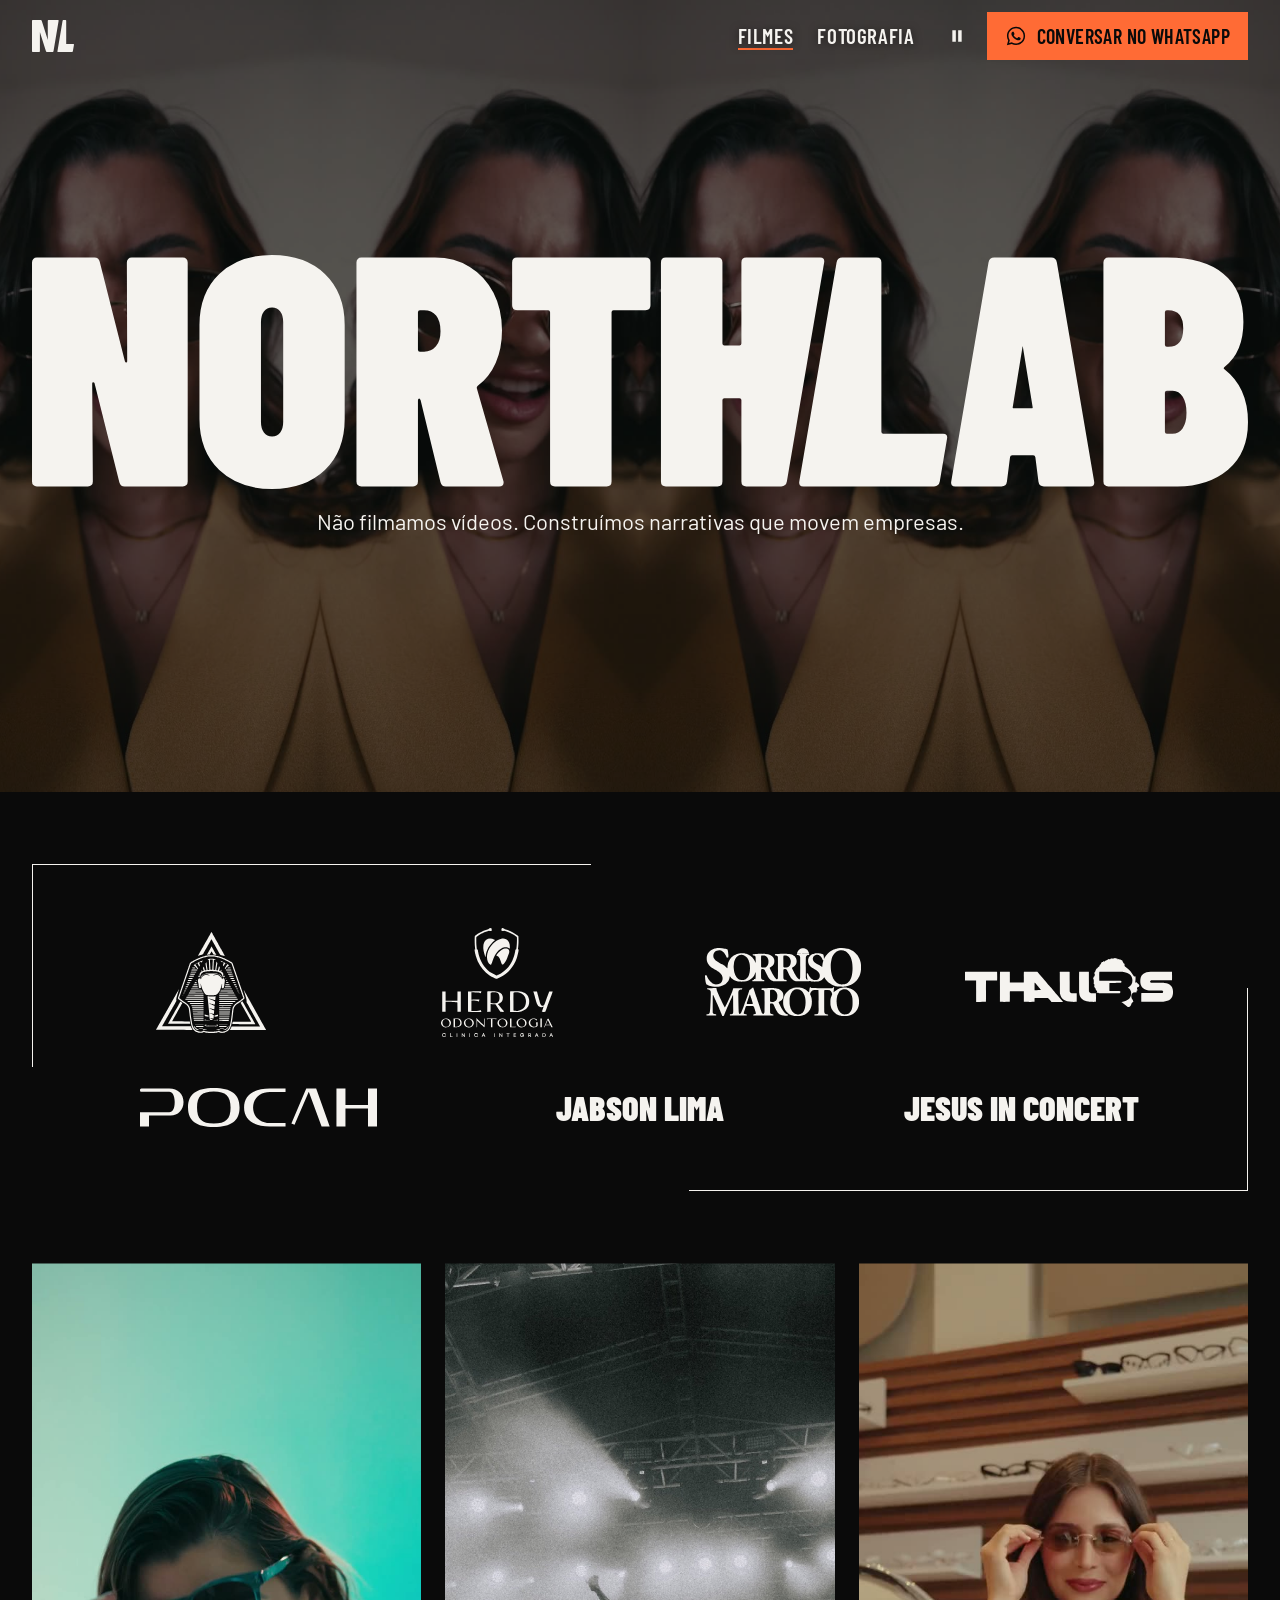
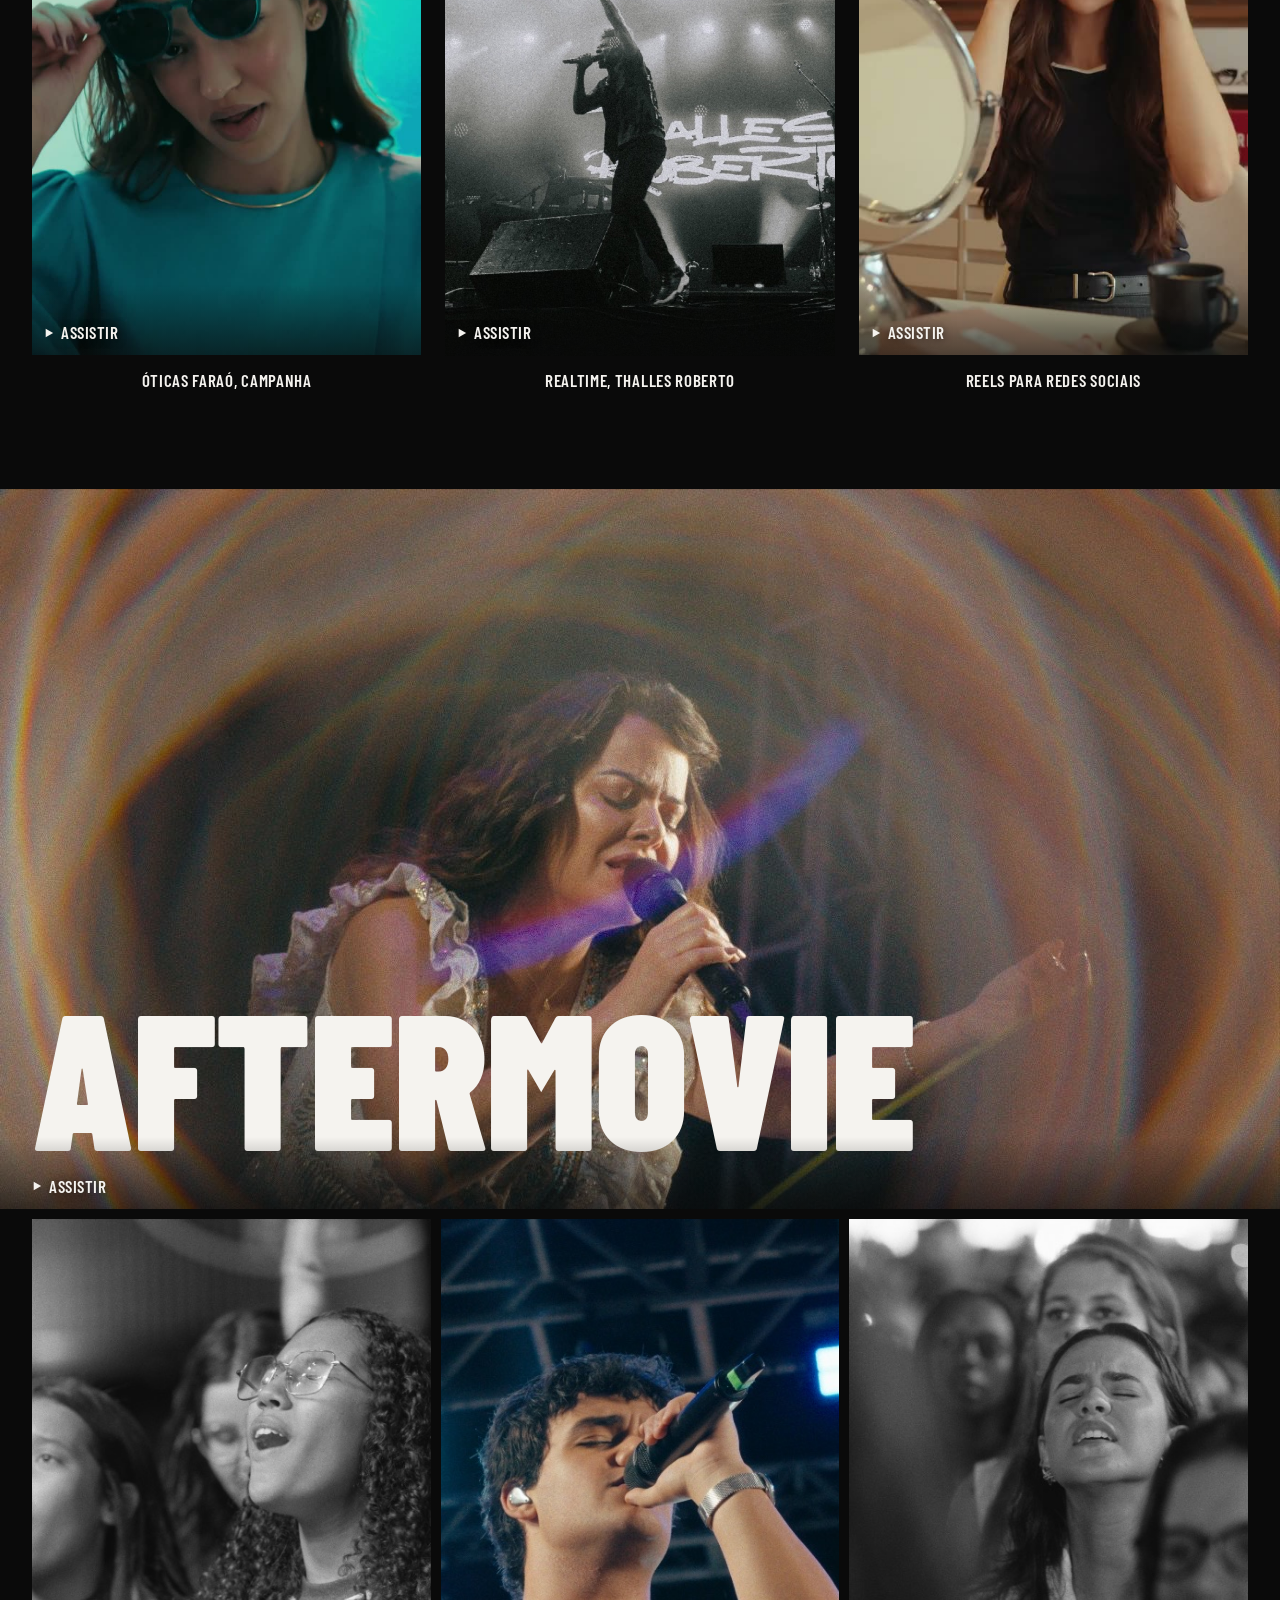
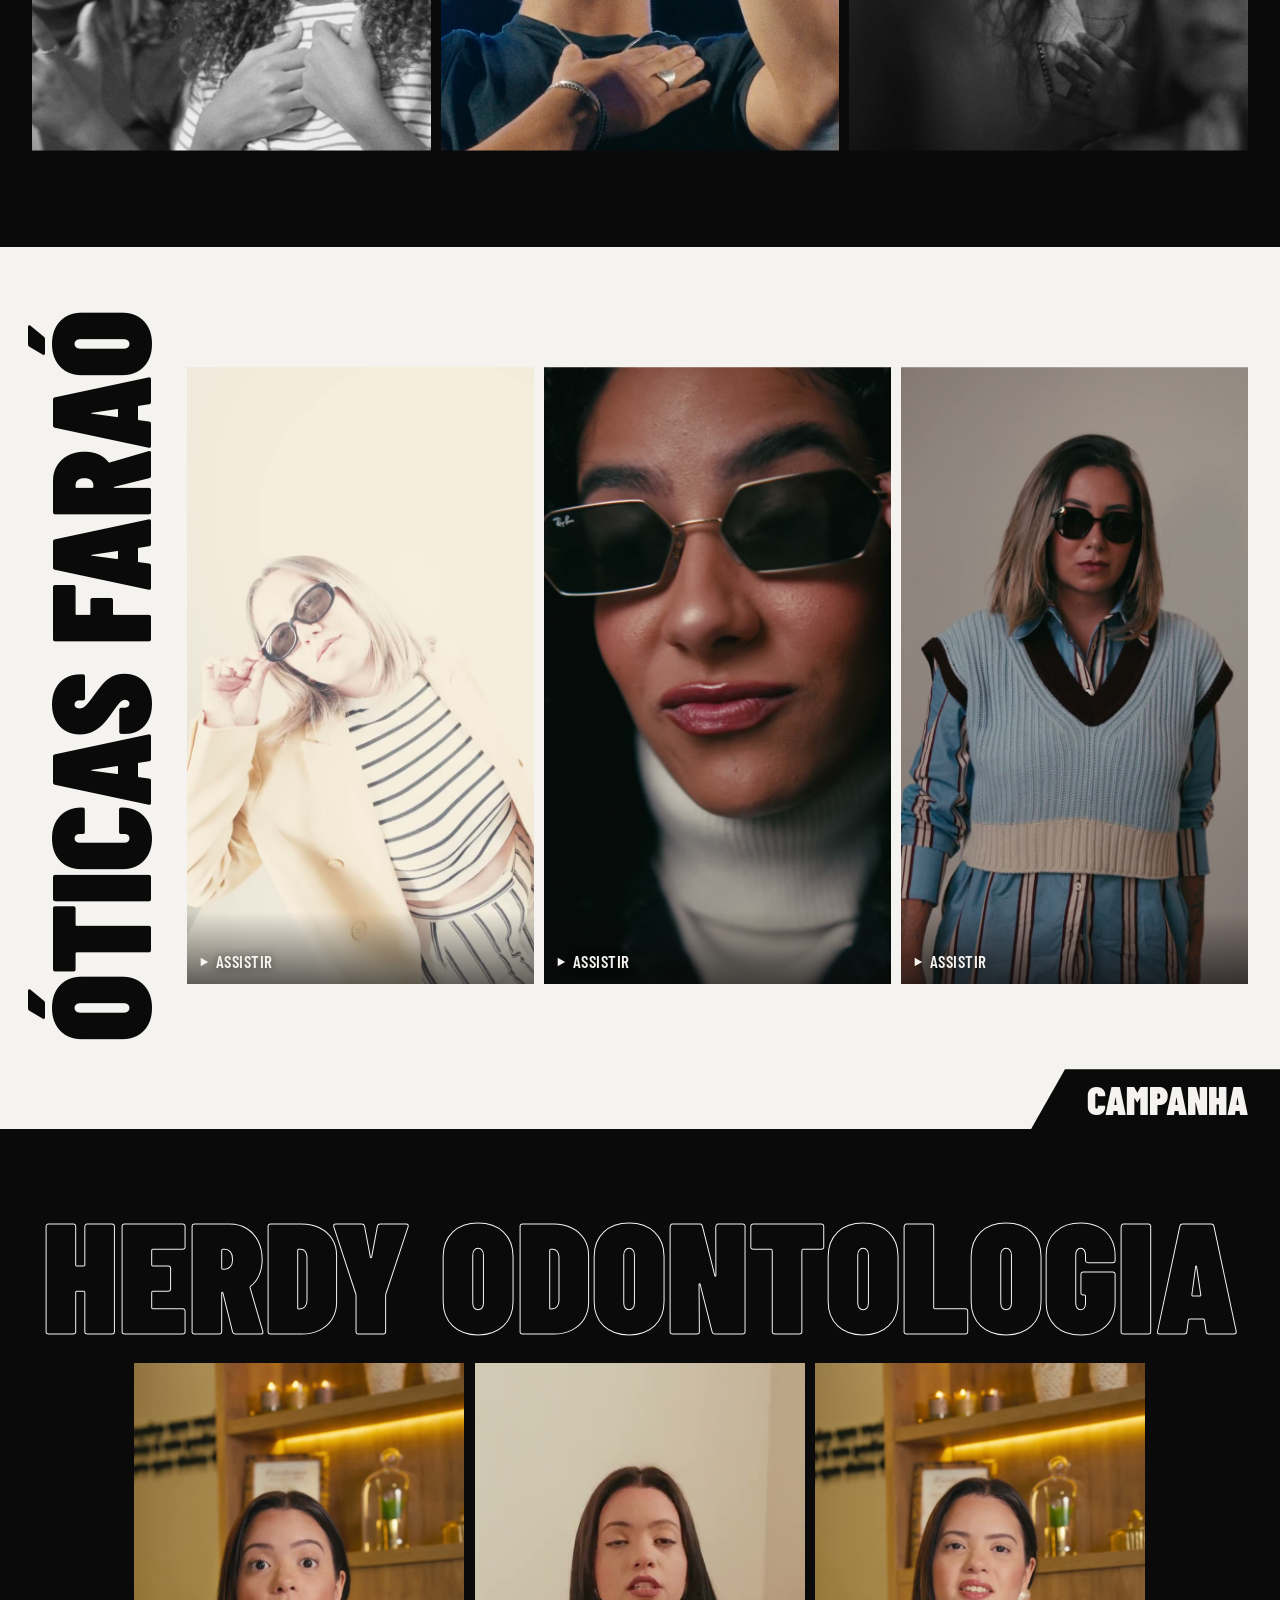
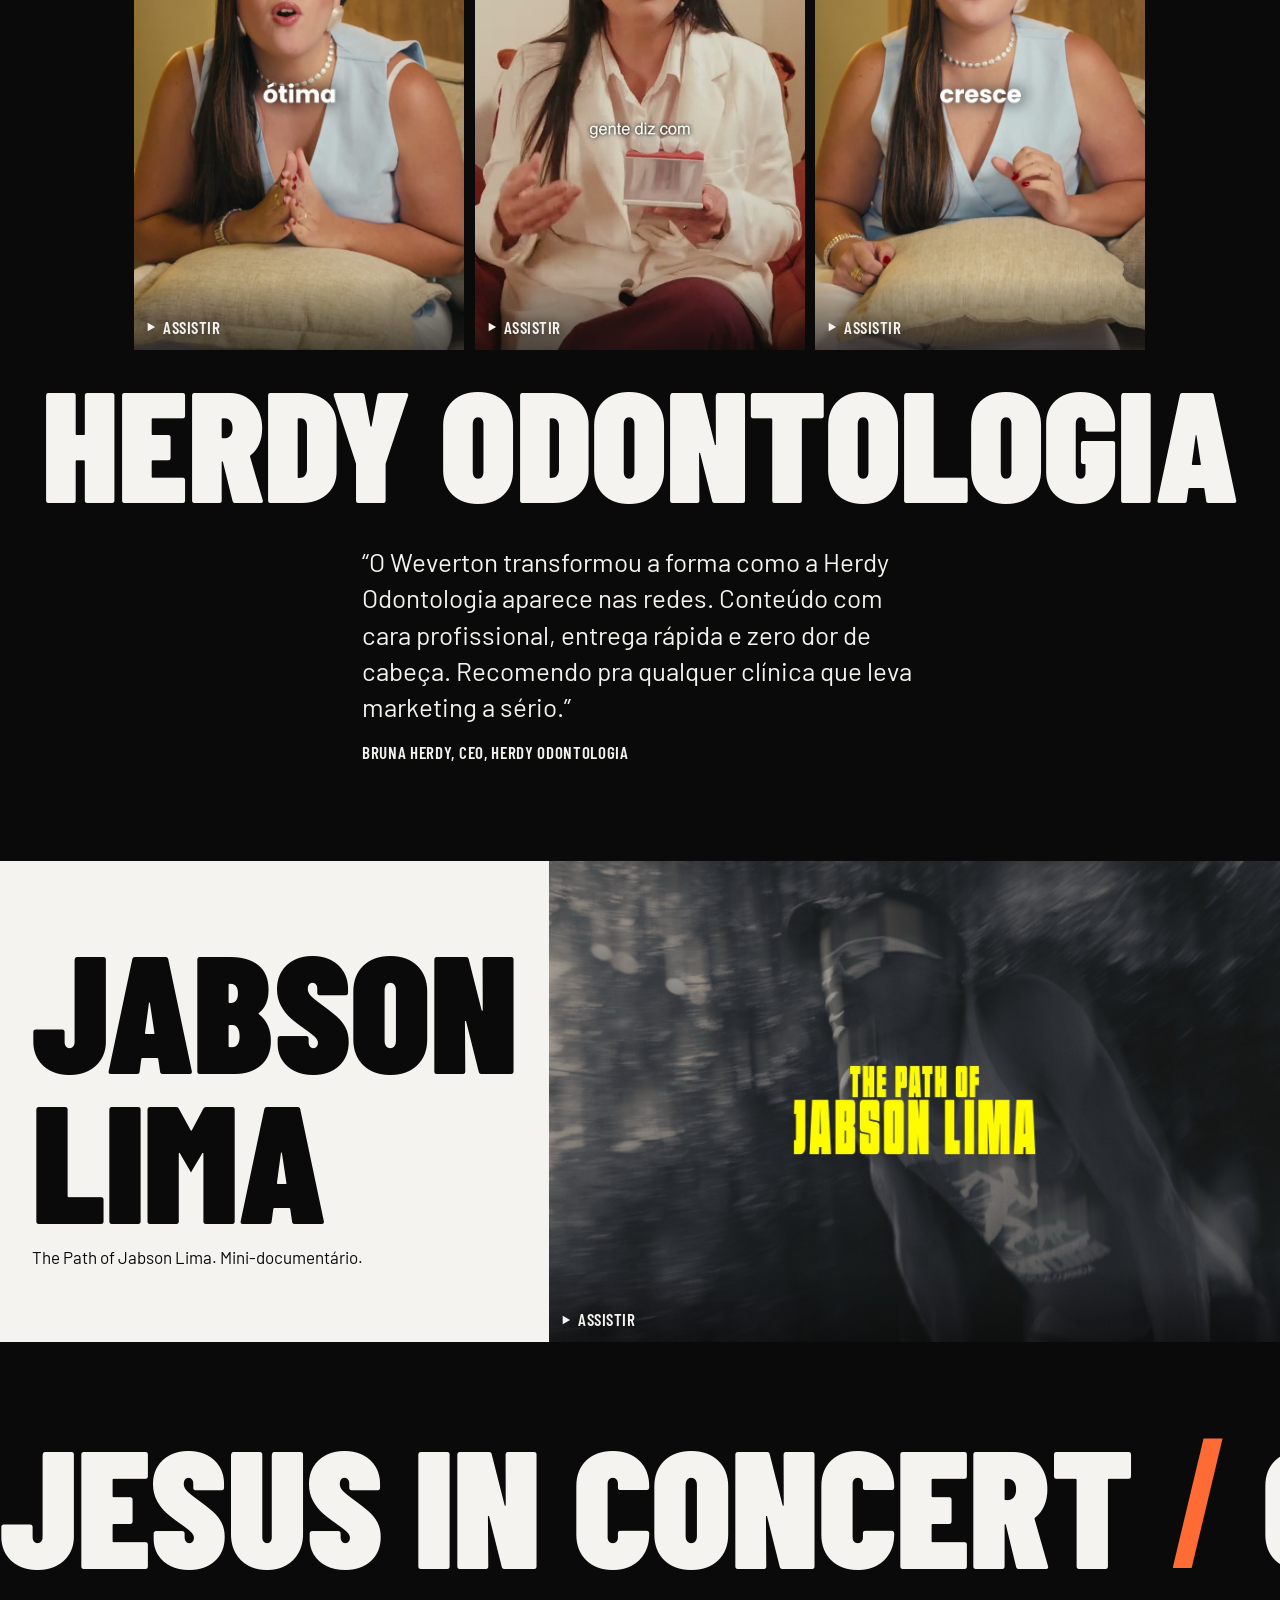
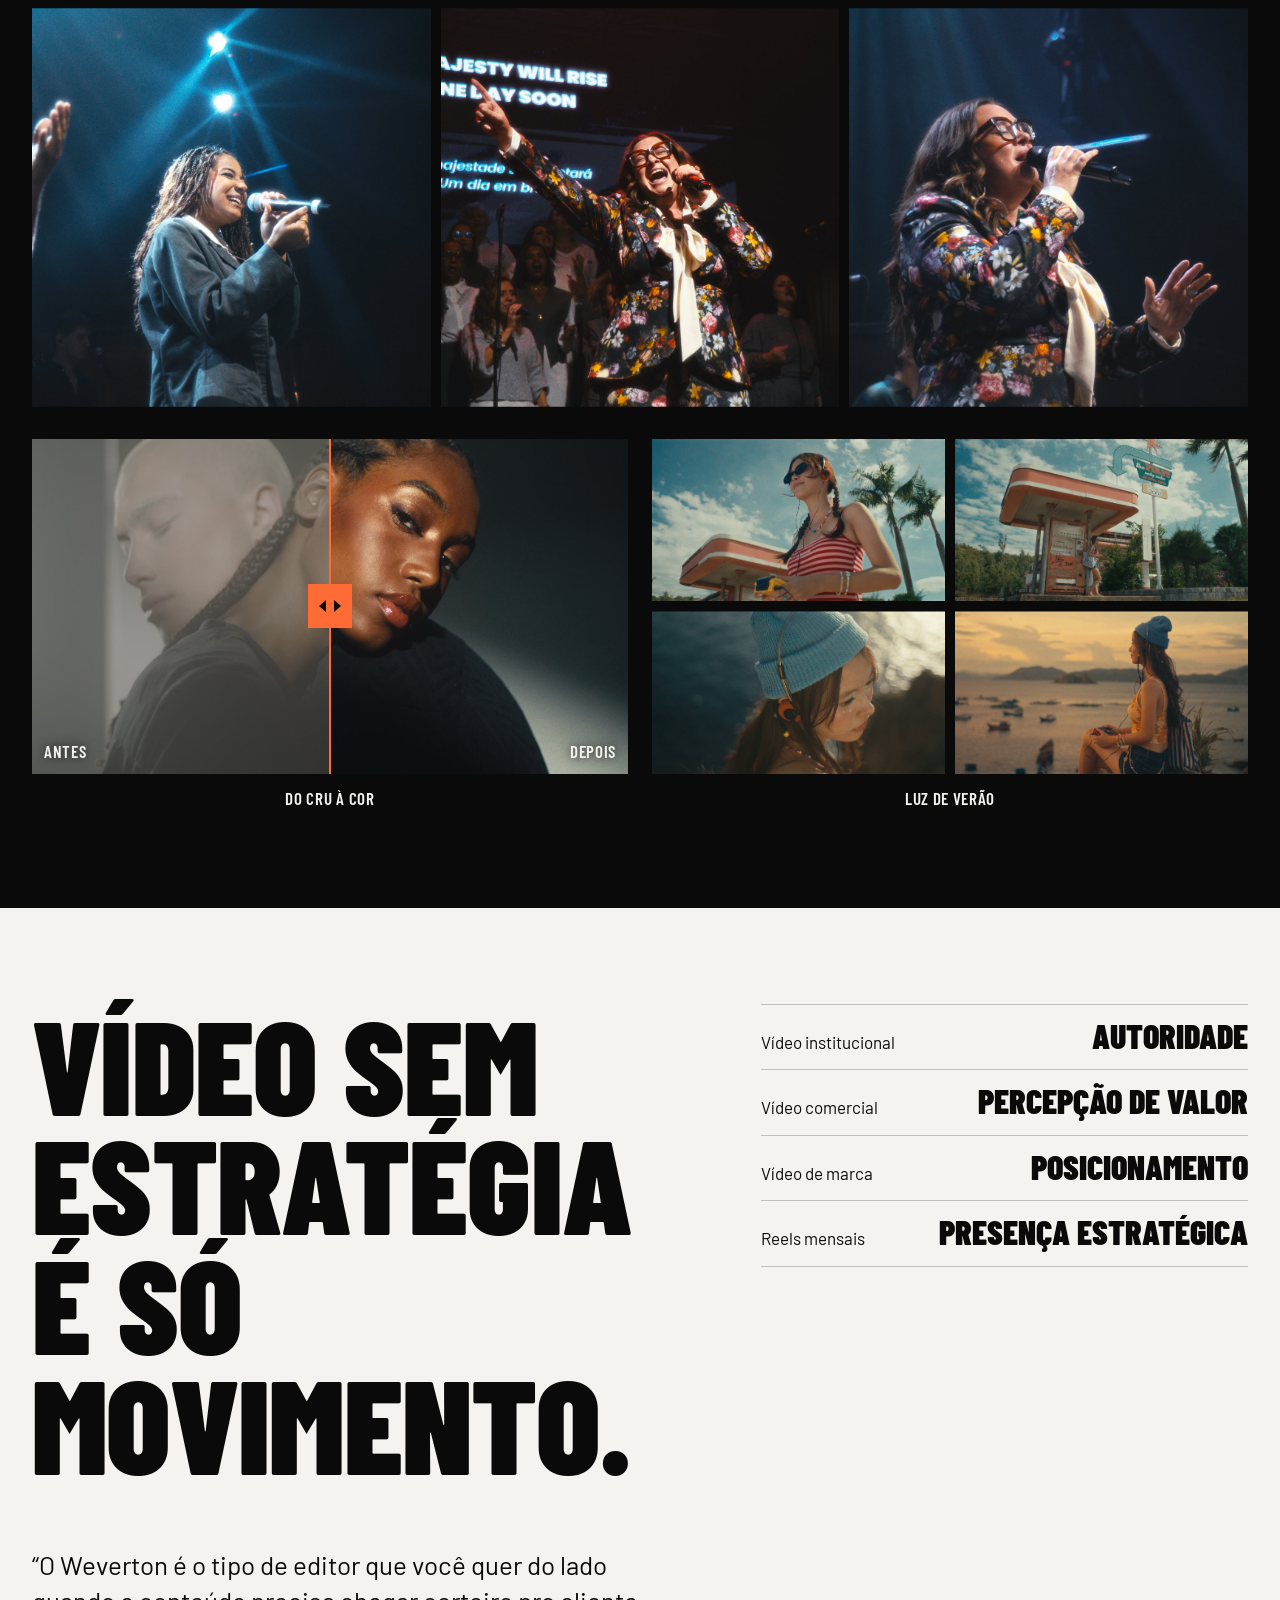
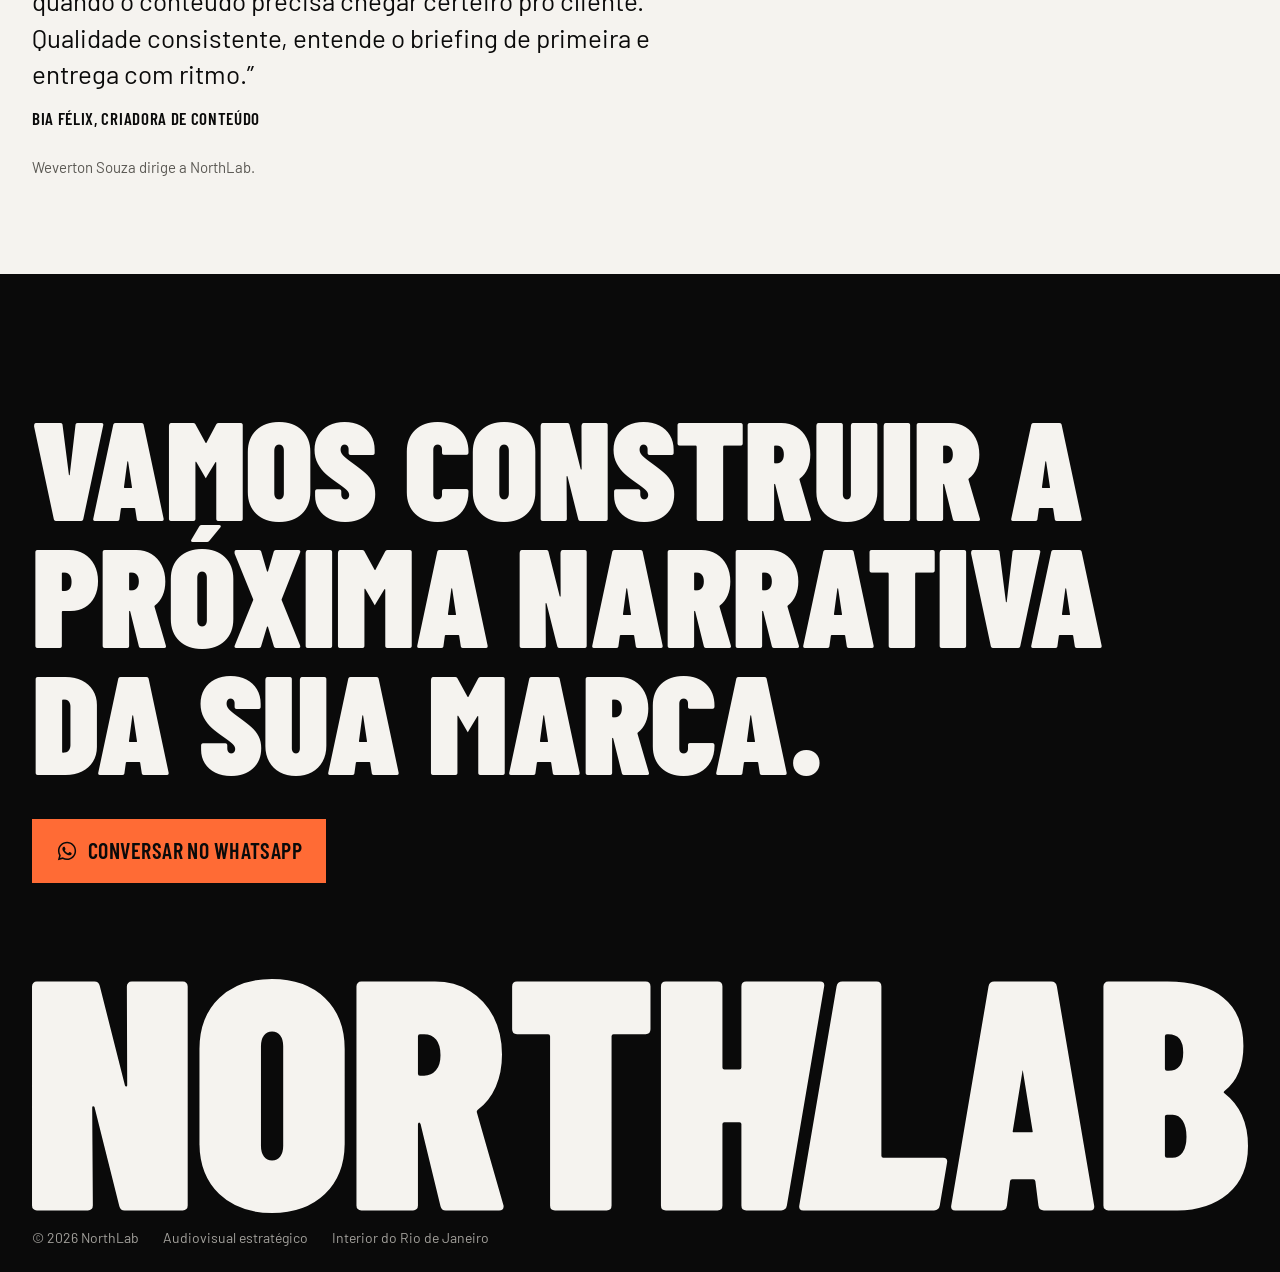
==== index.html @ e8a66bf7 "Volta as miniaturas do Jesus in Concert e compacta o color no celular Co-Authored-By: Claude Opus 5." ====
<!doctype html>
<html lang="pt-BR">
<head>
  <meta charset="utf-8">
  <meta name="viewport" content="width=device-width, initial-scale=1, viewport-fit=cover">
  <title>NorthLab | Produtora de audiovisual estratégico</title>
  <meta name="description" content="A NorthLab constrói narrativas audiovisuais que fortalecem a percepção, a autoridade e o posicionamento de marcas e empresas. Interior do Rio de Janeiro.">
  <meta name="theme-color" content="#0A0A0A">
  <meta property="og:type" content="website">
  <meta property="og:locale" content="pt_BR">
  <meta property="og:site_name" content="NorthLab">
  <meta property="og:title" content="NorthLab | A percepção define o valor">
  <meta property="og:description" content="Não filmamos vídeos. Construímos narrativas que movem empresas.">
  <meta property="og:image" content="https://wevertonn473.github.io/northlab/assets/og.jpg">
  <meta property="og:url" content="https://wevertonn473.github.io/northlab/">
  <meta name="twitter:card" content="summary_large_image">
  <link rel="icon" href="assets/logo/nl-simbolo-laranja.svg" type="image/svg+xml">
  <link rel="icon" href="assets/favicon-32.png" type="image/png" sizes="32x32">
  <link rel="apple-touch-icon" href="assets/apple-touch-icon.png">
  <link rel="preconnect" href="https://fonts.googleapis.com">
  <link rel="preconnect" href="https://fonts.gstatic.com" crossorigin>
  <link rel="stylesheet" href="https://fonts.googleapis.com/css2?family=Barlow+Condensed:wght@600;900&family=Barlow:wght@400;500&display=swap">
  <link rel="stylesheet" href="css/v2.css">
  <script>document.documentElement.classList.add('js');</script>
  <script src="js/v2.js" defer></script>
</head>
<body>
  <svg width="0" height="0" class="defs" aria-hidden="true" focusable="false">
    <symbol id="i-wa" viewBox="0 0 24 24"><path fill="currentColor" d="M12.04 2C6.58 2 2.13 6.45 2.13 11.91c0 1.75.46 3.45 1.32 4.95L2.05 22l5.25-1.38a9.9 9.9 0 0 0 4.74 1.21c5.46 0 9.91-4.45 9.91-9.91S17.5 2 12.04 2Zm0 18.15a8.2 8.2 0 0 1-4.19-1.15l-.3-.18-3.12.82.83-3.04-.2-.31a8.2 8.2 0 0 1-1.26-4.38c0-4.54 3.7-8.24 8.25-8.24 4.54 0 8.24 3.7 8.24 8.24s-3.7 8.24-8.25 8.24Zm4.52-6.16c-.25-.13-1.47-.73-1.7-.81-.23-.08-.39-.13-.56.12-.17.25-.64.81-.78.97-.14.17-.29.19-.54.06-.25-.12-1.05-.39-2-1.23-.74-.66-1.24-1.47-1.38-1.72-.15-.25-.02-.38.11-.51.11-.11.25-.29.37-.43.13-.15.17-.25.25-.42.08-.17.04-.31-.02-.43-.06-.13-.56-1.34-.76-1.84-.2-.48-.41-.42-.56-.42h-.48c-.17 0-.43.06-.66.31-.23.25-.87.85-.87 2.07s.89 2.4 1.01 2.57c.13.17 1.75 2.67 4.24 3.74.59.26 1.05.41 1.41.52.59.19 1.13.16 1.56.1.48-.07 1.47-.6 1.67-1.18.21-.58.21-1.07.15-1.18-.06-.1-.23-.16-.48-.29Z"/></symbol>
    <symbol id="i-play" viewBox="0 0 12 12"><path fill="currentColor" d="M2 1l9 5-9 5z"/></symbol>
    <symbol id="i-pause" viewBox="0 0 12 12"><path fill="currentColor" d="M2 1h3v10H2zM7 1h3v10H7z"/></symbol>
    <symbol id="i-x" viewBox="0 0 24 24"><path fill="none" stroke="currentColor" stroke-width="2" d="M5 5l14 14M19 5L5 19"/></symbol>
  </svg>
  <a class="pular" href="#trabalhos">Pular para os trabalhos</a>

  <header class="topo" id="topo">
    <a class="topo-marca" href="#abertura" aria-label="NorthLab, voltar ao início"><img src="assets/logo/nl-simbolo-offwhite.svg" alt="" width="45" height="34"></a>
    <nav class="abas" aria-label="Seções do site"><a href="index.html" aria-current="page">Filmes</a><a href="fotografia.html">Fotografia</a></nav>
    <button class="pausa" type="button" id="pausa" aria-pressed="false" aria-label="Pausar os movimentos da página"><svg aria-hidden="true"><use href="#i-pause"/></svg></button>
    <a class="whats" data-wa href="https://wa.me/5522999724863?text=Ol%C3%A1%2C%20NorthLab.%20Vi%20o%20site%20e%20quero%20conversar%20sobre%20a%20narrativa%20da%20minha%20marca." target="_blank" rel="noopener"><svg aria-hidden="true"><use href="#i-wa"/></svg>Conversar no WhatsApp</a>
  </header>

  <main>
    <section class="abertura" id="abertura">
      <div class="espelho" aria-hidden="true">
        <video data-loop="assets/loop/farao-a.mp4" poster="assets/loop/farao-a.jpg" muted playsinline loop preload="none"></video>
        <video data-loop="assets/loop/farao-a.mp4" poster="assets/loop/farao-a.jpg" muted playsinline loop preload="none"></video>
        <video data-loop="assets/loop/farao-a.mp4" poster="assets/loop/farao-a.jpg" muted playsinline loop preload="none"></video>
        <video data-loop="assets/loop/farao-a.mp4" poster="assets/loop/farao-a.jpg" muted playsinline loop preload="none"></video>
      </div>
      <div class="abertura-meio">
        <h1><img src="assets/logo/northlab-wordmark-offwhite.svg" alt="NorthLab" width="1240" height="239"></h1>
        <p>Não filmamos vídeos. Construímos narrativas que movem empresas.</p>
      </div>
    </section>

    <section class="nomes" id="trabalhos" aria-labelledby="t-nomes">
      <h2 class="oculto" id="t-nomes">Trabalhos</h2>
      <ul class="moldura">
        <li class="logo-farao"><img src="assets/clientes/farao-claro.svg" alt="Óticas Faraó" width="610" height="560"></li><li class="logo-herdy"><img src="assets/clientes/herdy-claro.svg" alt="Herdy Odontologia" width="1240" height="1210"></li><li class="logo-sorriso"><img src="assets/clientes/sorriso-claro.svg" alt="Sorriso Maroto" width="960" height="422"></li><li class="logo-thalles"><img src="assets/clientes/thalles-claro.svg" alt="Thalles Roberto" width="1068" height="254"></li><li class="logo-pocah"><img src="assets/clientes/pocah-claro.svg" alt="Pocah" width="2630" height="432"></li><li class="nome">Jabson Lima</li><li class="nome">Jesus in Concert</li>
      </ul>
    </section>

    <section class="preto trio" aria-label="Destaques">
      <figure><a class="quadro corte" style="--i:0" href="assets/video/farao.mp4" data-video="arquivo:assets/video/farao.mp4" data-poster="assets/trabalhos/farao.jpg" data-titulo="Óticas Faraó" data-retrato aria-label="Assistir: Óticas Faraó"><video data-loop="assets/loop/farao-c.mp4" poster="assets/loop/farao-c.jpg" muted playsinline loop preload="none" aria-hidden="true"></video><span class="assistir"><svg aria-hidden="true"><use href="#i-play"/></svg>Assistir</span></a><figcaption>Óticas Faraó, campanha</figcaption></figure>
      <figure><a class="quadro corte" style="--i:1" href="https://vimeo.com/1194197573" data-video="vimeo:1194197573" data-titulo="Realtime, Thalles Roberto" data-retrato><img src="assets/trabalhos/thalles.jpg" alt="Thalles Roberto no palco, de braço erguido, em preto e branco." width="960" height="1280" loading="lazy"><span class="assistir"><svg aria-hidden="true"><use href="#i-play"/></svg>Assistir</span></a><figcaption>Realtime, Thalles Roberto</figcaption></figure>
      <figure><a class="quadro corte" style="--i:2" href="https://www.youtube.com/watch?v=qjnxTR6Lo8g" data-video="youtube:qjnxTR6Lo8g" data-titulo="Reels para redes sociais" data-retrato aria-label="Assistir: Reels para redes sociais"><video data-loop="assets/loop/reels-bia.mp4" poster="assets/loop/reels-bia.jpg" muted playsinline loop preload="none" aria-hidden="true"></video><span class="assistir"><svg aria-hidden="true"><use href="#i-play"/></svg>Assistir</span></a><figcaption>Reels para redes sociais</figcaption></figure>
    </section>

    <section class="preto palco-show" aria-labelledby="t-show">
      <a class="cena" href="https://vimeo.com/1193356915" data-video="vimeo:1193356915" data-titulo="Aftermovie, show ao vivo">
        <img src="assets/trabalhos/aftermovie.jpg" alt="Cantora no palco, com a luz formando círculos ao redor dela." width="1280" height="720" loading="lazy">
        <h2 id="t-show">Aftermovie</h2><span class="assistir"><svg aria-hidden="true"><use href="#i-play"/></svg>Assistir</span>
      </a>
      <div class="quadros-3">
        <img class="corte" style="--i:0" src="assets/trabalhos/show-5.jpg" alt="Público de olhos fechados, cantando, em preto e branco." width="1024" height="576" loading="lazy">
        <img class="corte" style="--i:1" src="assets/trabalhos/show-6.jpg" alt="Cantor com o microfone sob as luzes azuis do palco." width="1024" height="576" loading="lazy">
        <img class="corte" style="--i:2" src="assets/trabalhos/show-2.jpg" alt="Mulher canta no meio do público, em preto e branco." width="1024" height="576" loading="lazy">
      </div>
    </section>

    <section class="claro farao" aria-labelledby="t-farao">
      <h2 class="vertical" id="t-farao">Óticas Faraó</h2>
      <div class="quadros-farao">
        <a class="quadro corte" style="--i:0" href="assets/video/farao.mp4" data-video="arquivo:assets/video/farao.mp4" data-poster="assets/trabalhos/farao.jpg" data-titulo="Óticas Faraó" data-retrato aria-label="Assistir: Óticas Faraó"><video data-loop="assets/loop/farao-b.mp4" poster="assets/loop/farao-b.jpg" muted playsinline loop preload="none" aria-hidden="true"></video><span class="assistir"><svg aria-hidden="true"><use href="#i-play"/></svg>Assistir</span></a>
        <a class="quadro corte" style="--i:1" href="assets/video/farao.mp4" data-video="arquivo:assets/video/farao.mp4" data-poster="assets/trabalhos/farao.jpg" data-titulo="Óticas Faraó" data-retrato aria-label="Assistir: Óticas Faraó"><video data-loop="assets/loop/farao-d.mp4" poster="assets/loop/farao-d.jpg" muted playsinline loop preload="none" aria-hidden="true"></video><span class="assistir"><svg aria-hidden="true"><use href="#i-play"/></svg>Assistir</span></a>
        <a class="quadro corte" style="--i:2" href="assets/video/farao.mp4" data-video="arquivo:assets/video/farao.mp4" data-poster="assets/trabalhos/farao.jpg" data-titulo="Óticas Faraó" data-retrato aria-label="Assistir: Óticas Faraó"><video data-loop="assets/loop/farao-f.mp4" poster="assets/loop/farao-f.jpg" muted playsinline loop preload="none" aria-hidden="true"></video><span class="assistir"><svg aria-hidden="true"><use href="#i-play"/></svg>Assistir</span></a>
      </div>
      <p class="aba">Campanha</p>
    </section>

    <section class="preto herdy" aria-labelledby="t-herdy">
      <p class="contorno" aria-hidden="true">Herdy Odontologia</p>
      <div class="trio-herdy">
        <a class="quadro corte" style="--i:0" href="assets/video/bruna-herdy.mp4" data-video="arquivo:assets/video/bruna-herdy.mp4" data-poster="assets/trabalhos/bruna-herdy.jpg" data-titulo="Bruna Herdy" data-retrato aria-label="Assistir: Bruna Herdy"><video data-loop="assets/loop/herdy-a.mp4" poster="assets/loop/herdy-a.jpg" muted playsinline loop preload="none" aria-hidden="true"></video><span class="assistir"><svg aria-hidden="true"><use href="#i-play"/></svg>Assistir</span></a>
        <a class="quadro corte" style="--i:1" href="assets/video/herdy-setembro.mp4" data-video="arquivo:assets/video/herdy-setembro.mp4" data-poster="assets/trabalhos/herdy-setembro.jpg" data-titulo="Herdy Odontologia, campanha de setembro" data-retrato aria-label="Assistir: Herdy Odontologia, campanha de setembro"><video data-loop="assets/loop/herdy-setembro.mp4" poster="assets/loop/herdy-setembro.jpg" muted playsinline loop preload="none" aria-hidden="true"></video><span class="assistir"><svg aria-hidden="true"><use href="#i-play"/></svg>Assistir</span></a>
        <a class="quadro corte" style="--i:2" href="assets/video/bruna-herdy.mp4" data-video="arquivo:assets/video/bruna-herdy.mp4" data-poster="assets/trabalhos/bruna-herdy.jpg" data-titulo="Bruna Herdy" data-retrato aria-label="Assistir: Bruna Herdy"><video data-loop="assets/loop/herdy-c.mp4" poster="assets/loop/herdy-c.jpg" muted playsinline loop preload="none" aria-hidden="true"></video><span class="assistir"><svg aria-hidden="true"><use href="#i-play"/></svg>Assistir</span></a>
      </div>
      <h2 class="cheio" id="t-herdy">Herdy Odontologia</h2>
      <figure class="fala">
        <blockquote>“O Weverton transformou a forma como a Herdy Odontologia aparece nas redes. Conteúdo com cara profissional, entrega rápida e zero dor de cabeça. Recomendo pra qualquer clínica que leva marketing a sério.”</blockquote>
        <figcaption>Bruna Herdy, CEO, Herdy Odontologia</figcaption>
      </figure>
    </section>

    <section class="claro jabson" aria-labelledby="t-jabson">
      <div class="jabson-texto">
        <h2 id="t-jabson">Jabson Lima</h2>
        <p>The Path of Jabson Lima. Mini-documentário.</p>
      </div>
      <a class="jabson-filme" href="https://vimeo.com/1192745460" data-video="vimeo:1192745460" data-titulo="The Path of Jabson Lima">
        <img src="assets/trabalhos/jabson.jpg" alt="Abertura do filme The Path of Jabson Lima, com o título em amarelo." width="1920" height="1080" loading="lazy"><span class="assistir"><svg aria-hidden="true"><use href="#i-play"/></svg>Assistir</span>
      </a>
    </section>

    <section class="preto jesus" aria-labelledby="t-jesus">
      <h2 class="oculto" id="t-jesus">Jesus in Concert, color grading</h2>
      <div class="faixa" aria-hidden="true"><div class="faixa-trilho"><div><span>Jesus in Concert</span><i></i><span>Color grading</span><i></i><span>Jesus in Concert</span><i></i><span>Color grading</span><i></i><span>Jesus in Concert</span><i></i><span>Color grading</span><i></i><span>Jesus in Concert</span><i></i><span>Color grading</span><i></i></div><div><span>Jesus in Concert</span><i></i><span>Color grading</span><i></i><span>Jesus in Concert</span><i></i><span>Color grading</span><i></i><span>Jesus in Concert</span><i></i><span>Color grading</span><i></i><span>Jesus in Concert</span><i></i><span>Color grading</span><i></i></div></div></div>
      <div class="quadros-jesus">
        <img class="corte" style="--i:0;object-position:59% 50%" src="assets/trabalhos/jesus-in-concert-3.jpg" alt="Cantora de blazer sob luz azul, com o microfone." width="1920" height="1080" loading="lazy">
        <img class="corte" style="--i:1;object-position:45% 50%" src="assets/trabalhos/jesus-in-concert-5.jpg" alt="Cantora aponta para o alto diante do telão." width="1920" height="1080" loading="lazy">
        <img class="corte" style="--i:2;object-position:50% 50%" src="assets/trabalhos/jesus-in-concert-6.jpg" alt="Cantora de óculos e casaco florido canta no palco escuro." width="1920" height="1080" loading="lazy">
      </div>
      <div class="cor-extra">
        <figure>
          <div class="compara">
            <img src="assets/trabalhos/cor-depois.jpg" alt="Depois do color: casal em close, pele quente e fundo escuro com contraste." width="1888" height="1062" loading="lazy">
            <img class="c-antes" src="assets/trabalhos/cor-antes.jpg" alt="Antes do color: a mesma imagem crua, lavada e sem contraste." width="1888" height="1062" loading="lazy">
            <span class="c-linha"></span>
            <span class="c-alca"><svg viewBox="0 0 22 12" aria-hidden="true"><path d="M0 6l7-6v12zM22 6l-7-6v12z"/></svg></span>
            <span class="c-rotulo esq">Antes</span><span class="c-rotulo dir">Depois</span>
            <input type="range" min="0" max="100" value="50" aria-label="Comparar antes e depois do color">
          </div>
          <figcaption>Do cru à cor</figcaption>
        </figure>
        <figure class="cor-verao">
          <div class="cor-frames">
            <img class="corte" style="--i:0;object-position:62% 50%" src="assets/trabalhos/verao-1.jpg" alt="Moça de óculos escuros e fones sob céu azul, com palmeiras." width="1920" height="800" loading="lazy">
            <img class="corte" style="--i:1;object-position:40% 50%" src="assets/trabalhos/verao-2.jpg" alt="Posto de gasolina antigo sob céu azul." width="1920" height="800" loading="lazy">
            <img class="corte" style="--i:2;object-position:62% 50%" src="assets/trabalhos/verao-3.jpg" alt="Moça de gorro azul em close, contra o céu." width="1920" height="800" loading="lazy">
            <img class="corte" style="--i:3;object-position:68% 50%" src="assets/trabalhos/verao-4.jpg" alt="Moça sentada diante da baía com barcos, no fim de tarde." width="1920" height="800" loading="lazy">
          </div>
          <figcaption>Luz de verão</figcaption>
        </figure>
      </div>
    </section>

    <section class="claro entregas" id="entregas" aria-labelledby="t-entregas">
      <h2 id="t-entregas">Vídeo sem estratégia é só movimento.</h2>
      <dl>
        <div><dt>Vídeo institucional</dt><dd>Autoridade</dd></div>
        <div><dt>Vídeo comercial</dt><dd>Percepção de valor</dd></div>
        <div><dt>Vídeo de marca</dt><dd>Posicionamento</dd></div>
        <div><dt>Reels mensais</dt><dd>Presença estratégica</dd></div>
      </dl>
      <figure class="fala">
        <blockquote>“O Weverton é o tipo de editor que você quer do lado quando o conteúdo precisa chegar certeiro pro cliente. Qualidade consistente, entende o briefing de primeira e entrega com ritmo.”</blockquote>
        <figcaption>Bia Félix, criadora de conteúdo</figcaption>
      </figure>
      <p class="nota">Weverton Souza dirige a NorthLab.</p>
    </section>

    <section class="preto chamada" id="contato" aria-labelledby="t-chamada">
      <h2 id="t-chamada">Vamos construir a próxima narrativa da sua marca.</h2>
      <a class="botao-final" data-wa href="https://wa.me/5522999724863?text=Ol%C3%A1%2C%20NorthLab.%20Vi%20o%20site%20e%20quero%20conversar%20sobre%20a%20narrativa%20da%20minha%20marca." target="_blank" rel="noopener"><svg aria-hidden="true"><use href="#i-wa"/></svg>Conversar no WhatsApp</a>
    </section>
  </main>

  <footer class="rodape">
    <img src="assets/logo/northlab-wordmark-offwhite.svg" alt="NorthLab" width="1380" height="266" loading="lazy">
    <p><span>© 2026 NorthLab</span><span>Audiovisual estratégico</span><span>Interior do Rio de Janeiro</span></p>
  </footer>

  <dialog class="sala" id="sala" aria-labelledby="sala-titulo">
    <div class="sala-topo">
      <h2 class="sala-titulo" id="sala-titulo"></h2>
      <button class="sala-fechar" type="button" id="sala-fechar">Fechar<svg aria-hidden="true"><use href="#i-x"/></svg></button>
    </div>
    <div class="sala-meio" id="sala-meio"><div class="palco" id="palco"></div></div>
    <div class="sala-base">
      <a class="sala-externo" id="sala-externo" href="#" target="_blank" rel="noopener" hidden></a>
      <a class="botao-final" id="sala-whats" href="https://wa.me/5522999724863" target="_blank" rel="noopener"><svg aria-hidden="true"><use href="#i-wa"/></svg>Conversar no WhatsApp</a>
    </div>
  </dialog>
</body>
</html>
---- css/v2.css ----
:root {
  --preto: #0A0A0A; --offwhite: #F5F3EF; --laranja: #FF6B35; --cinza: #A3A19C; --cinza-claro: #5A5853;
  --fio-escuro: rgba(10, 10, 10, .22);
  --margem: 16px; --vao: 6px; --barra: 56px;
  --seguro: env(safe-area-inset-bottom, 0px);
  --display: "Barlow Condensed", "Arial Narrow", "Helvetica Neue", Arial, sans-serif;
  --texto: "Barlow", "Helvetica Neue", Arial, sans-serif;
  --saida: cubic-bezier(.16, 1, .3, 1);
}
*, *::before, *::after { box-sizing: border-box; }
html { -webkit-text-size-adjust: 100%; background: var(--preto); scrollbar-color: #3B3A38 var(--preto); scroll-padding-top: 72px; }
html:has(dialog[open]) { overflow: hidden; }
body { margin: 0; background: var(--preto); color: var(--offwhite); font-family: var(--texto); font-size: 17px; line-height: 1.5; -webkit-font-smoothing: antialiased; overflow-x: clip; padding-bottom: calc(var(--barra) + var(--seguro)); }
img, video, svg { display: block; }
img, video { max-width: 100%; }
h1, h2, p, ul, dl, dd, figure, blockquote { margin: 0; padding: 0; }
ul { list-style: none; }
a { color: inherit; text-decoration: none; }
button { font: inherit; color: inherit; background: none; border: 0; padding: 0; cursor: pointer; }
::selection { background: var(--laranja); color: var(--preto); }
:focus-visible { outline: 3px solid var(--laranja); outline-offset: 2px; }
.claro :focus-visible { outline-color: var(--preto); }
.defs { position: absolute; }
.oculto { position: absolute; width: 1px; height: 1px; overflow: hidden; clip-path: inset(50%); white-space: nowrap; }
.pular { position: fixed; top: 8px; left: 8px; z-index: 60; padding: 12px 16px; background: var(--offwhite); color: var(--preto); font-weight: 500; transform: translateY(-200%); }
.pular:focus { transform: none; }
.preto { background: var(--preto); color: var(--offwhite); }
.claro { background: var(--offwhite); color: var(--preto); }
h2, .contorno, .moldura, .aba, .faixa, figcaption, .assistir, .whats, .botao-final, .sala-titulo { font-family: var(--display); text-transform: uppercase; }
h2, .contorno, .faixa { font-weight: 900; line-height: .9; letter-spacing: -.005em; }

/* Topo */
.topo { position: fixed; inset: 0 0 auto; z-index: 40; display: flex; align-items: center; gap: 8px; height: 60px; padding: 0 var(--margem); transition: background-color .25s; }
.topo.solido { background: var(--preto); }
.topo-marca { margin-right: auto; display: flex; align-items: center; min-height: 44px; }
.topo-marca img { width: 42px; height: auto; }
.pausa { width: 44px; height: 44px; display: grid; place-items: center; }
.pausa svg { width: 14px; height: 14px; }
.pausa[hidden] { display: none; }
.pausa:hover { color: var(--laranja); }
.whats { position: fixed; inset: auto 0 0; height: calc(var(--barra) + var(--seguro)); padding-bottom: var(--seguro); display: flex; align-items: center; justify-content: center; gap: 10px; background: var(--laranja); color: var(--preto); font-weight: 600; font-size: 20px; letter-spacing: .02em; }
.whats svg, .botao-final svg { width: 22px; height: 22px; flex: none; }
.whats.oculta { visibility: hidden; }
.whats:focus-visible { outline-color: var(--preto); outline-offset: -5px; }

/* Abertura: o mesmo quadro, espelhado até virar padrão */
.abertura { position: relative; height: 88svh; min-height: 520px; overflow: hidden; display: grid; place-items: center; }
.espelho { position: absolute; inset: 0; display: grid; grid-template-columns: repeat(2, 1fr); }
.espelho video { width: 100%; height: 100%; object-fit: cover; object-position: 50% 22%; }
.espelho video:nth-child(even) { transform: scaleX(-1); }
.espelho video:nth-child(n+3) { display: none; }
.espelho::after { content: ""; position: absolute; inset: 0; background: rgba(10, 10, 10, .52); }
.abertura-meio { position: relative; width: 100%; padding: 0 var(--margem); text-align: center; }
.abertura h1 img { width: min(100%, 1240px); height: auto; margin: 0 auto; }
.abertura p { max-width: 30ch; margin: 18px auto 0; font-size: 18px; line-height: 1.35; }

/* Nomes */
.nomes { padding: 56px var(--margem); }
/* Tamanhos por peso visual: quanto mais larga a logo, menor a altura. Tudo sai de --u para escalar junto. */
.moldura { --u: clamp(.74px, .54px + .05vw, 1.2px); position: relative; display: grid; grid-template-columns: repeat(6, 1fr); place-items: center; gap: calc(var(--u) * 34) 12px; padding: 40px 20px; font-weight: 900; font-size: calc(var(--u) * 29); line-height: 1; }
.moldura li { grid-column: span 3; }
.moldura li:nth-child(-n+3) { grid-column: span 2; }
.moldura img { display: block; width: auto; max-width: 100%; }
.moldura .nome { white-space: nowrap; }
.logo-farao img { height: calc(var(--u) * 86); }
.logo-herdy img { height: calc(var(--u) * 92); }
.logo-sorriso img { height: calc(var(--u) * 58); }
.logo-thalles img { height: calc(var(--u) * 42); }
.logo-pocah img { height: calc(var(--u) * 33); }
.moldura::before, .moldura::after { content: ""; position: absolute; width: 46%; height: 62%; border: 1px solid var(--offwhite); pointer-events: none; }
.moldura::before { top: 0; left: 0; border-right: 0; border-bottom: 0; }
.moldura::after { right: 0; bottom: 0; border-left: 0; border-top: 0; }

/* Abas */
.abas { display: flex; gap: 16px; margin-right: 4px; font-family: var(--display); font-weight: 600; font-size: 19px; letter-spacing: .03em; text-transform: uppercase; }
.abas a { display: flex; align-items: center; min-height: 44px; text-shadow: 0 1px 8px rgba(0, 0, 0, .55); }
.abas a:hover { color: var(--laranja); }
.abas a[aria-current] { background: linear-gradient(var(--laranja), var(--laranja)) 0 calc(100% - 8px) / 100% 2px no-repeat; }

/* Fotografia */
.foto-abertura { position: relative; height: 88svh; min-height: 520px; overflow: hidden; }
.foto-abertura img { width: 100%; height: 100%; object-fit: cover; object-position: 46% 50%; }
.foto-abertura h1 { position: absolute; left: var(--margem); right: var(--margem); bottom: 18px; font-family: var(--display); font-weight: 900; font-size: 19.5vw; line-height: .85; text-transform: uppercase; text-align: center; }
.foto { overflow: hidden; background: #1C1B19; }
.foto img { width: 100%; height: auto; }
.foto-pocah { padding: 56px var(--margem) 64px; }
.foto-pocah h2 { font-size: 25vw; text-align: center; white-space: nowrap; }
.foto-par { display: grid; gap: 28px; margin-top: 24px; }
.foto-pocah figcaption, .foto-claro figcaption { margin-top: 8px; font-weight: 600; font-size: 17px; letter-spacing: .03em; color: var(--cinza); }
.foto-claro { display: grid; grid-template-columns: auto 1fr; align-items: center; gap: 12px; padding: 40px var(--margem) 56px; }
.foto-claro .vertical { font-size: 21vw; }
.foto-cena { position: relative; height: 78svh; min-height: 460px; overflow: hidden; }
.foto-cena img { width: 100%; height: 100%; object-fit: cover; object-position: 52% 40%; }
.foto-cena::after { content: ""; position: absolute; inset: 45% 0 0; background: linear-gradient(transparent, rgba(10, 10, 10, .7)); }
.foto-cena h2 { position: absolute; z-index: 1; left: var(--margem); right: var(--margem); bottom: 18px; font-size: 25vw; line-height: .85; text-align: center; }
.foto-cena h2 img { display: block; width: min(64vw, 420px); height: auto; margin: 0 auto; }
.foto-sorriso { padding: 12px var(--margem) 64px; }
.foto-sorriso .foto-par { margin-top: 0; }
.foto-claro-2 .vertical { font-family: var(--display); font-weight: 900; line-height: .9; text-transform: uppercase; font-size: 21vw; }
.foto-dupla { display: grid; gap: var(--vao); }

/* Quadros */
.quadro { position: relative; display: block; overflow: hidden; aspect-ratio: 9 / 16; background: #1C1B19; }
.quadro img, .quadro video { width: 100%; height: 100%; object-fit: cover; }
.assistir { position: absolute; left: 12px; bottom: 10px; display: flex; align-items: center; gap: 7px; font-weight: 600; font-size: 17px; letter-spacing: .03em; color: var(--offwhite); text-shadow: 0 1px 8px rgba(0, 0, 0, .55); transition: color .15s; }
.assistir svg { width: 10px; height: 10px; }
a:hover > .assistir { color: var(--laranja); }
.com-corte .corte { clip-path: polygon(-20% 0, -20% 0, -40% 100%, -40% 100%); }
.com-corte .corte.visto { clip-path: polygon(-20% 0, 140% 0, 120% 100%, -40% 100%); transition: clip-path 1s var(--saida); transition-delay: calc(var(--i, 0) * 90ms); }

/* Trio */
.trio { display: flex; gap: 12px; overflow-x: auto; scroll-snap-type: x mandatory; padding: 0 var(--margem) 64px; scrollbar-width: none; }
.trio figure { flex: 0 0 74vw; scroll-snap-align: center; }
figcaption { margin-top: 12px; font-weight: 600; font-size: 17px; letter-spacing: .04em; text-align: center; }

/* Aftermovie */
.cena { position: relative; display: block; }
.cena img { width: 100%; height: auto; aspect-ratio: 16 / 9; object-fit: cover; }
.cena h2 { position: absolute; left: var(--margem); bottom: 38px; font-size: 17vw; }
.cena .assistir { left: var(--margem); }
.quadros-3, .quadros-jesus { display: grid; grid-template-columns: repeat(3, 1fr); gap: var(--vao); padding: var(--vao) var(--margem) 64px; }
.quadros-3 img, .quadros-jesus img { width: 100%; height: auto; aspect-ratio: 3 / 4; object-fit: cover; }

/* Faraó */
.farao { position: relative; display: grid; grid-template-columns: auto 1fr; align-items: center; gap: 12px; padding: 40px var(--margem) 56px; }
.vertical { writing-mode: vertical-rl; transform: rotate(180deg); font-size: 15vw; white-space: nowrap; }
.quadros-farao { display: grid; grid-template-columns: repeat(2, 1fr); gap: var(--vao); }
.quadros-farao .quadro:nth-child(3) { display: none; }
.aba { position: absolute; right: 0; bottom: 0; padding: 7px var(--margem) 7px 38px; background: var(--preto); color: var(--offwhite); font-weight: 900; font-size: 26px; line-height: 1; clip-path: polygon(22px 0, 100% 0, 100% 100%, 0 100%); }

/* Herdy */
.herdy { padding: 44px 0 64px; overflow: hidden; }
.contorno, .cheio { font-size: 12.3vw; white-space: nowrap; text-align: center; }
.contorno { color: transparent; -webkit-text-stroke: 1px var(--offwhite); }
.trio-herdy { display: grid; grid-template-columns: repeat(3, 1fr); gap: var(--vao); padding: 14px var(--margem); }
.fala { padding: 32px var(--margem) 0; max-width: 62ch; margin: 0 auto; }
.fala blockquote { font-size: 20px; line-height: 1.4; }
.fala figcaption { text-align: left; margin-top: 14px; }

/* Jabson */
.jabson { display: grid; }
.jabson-texto { padding: 56px var(--margem) 24px; }
.jabson h2 { font-size: 26vw; }
.jabson p { margin-top: 12px; }
.jabson-filme { position: relative; display: block; }
.jabson-filme img { width: 100%; height: auto; aspect-ratio: 16 / 9; object-fit: cover; }

/* Faixa */
.jesus { padding-top: 56px; }
.faixa { overflow: hidden; font-size: 21vw; padding: 6px 0 10px; }
.faixa-trilho { display: flex; width: max-content; animation: correr 46s linear infinite; }
.faixa-trilho > div { display: flex; align-items: center; flex: none; }
.faixa span { white-space: nowrap; }
.faixa i { flex: none; width: .3em; height: .78em; margin: 0 .24em; background: var(--laranja); clip-path: polygon(62% 0, 100% 0, 38% 100%, 0 100%); }
@keyframes correr { to { transform: translateX(-50%); } }
.parado .faixa-trilho { animation-play-state: paused; }
.quadros-jesus { padding-bottom: 28px; }
.cor-frames img { object-fit: cover; }
.cor-extra { display: grid; gap: 28px; padding: 0 var(--margem) 64px; }
.compara { --p: 50%; position: relative; aspect-ratio: 16 / 9; overflow: hidden; background: #1C1B19; cursor: ew-resize; touch-action: pan-y; user-select: none; -webkit-user-select: none; }
.compara img { position: absolute; inset: 0; width: 100%; height: 100%; object-fit: cover; pointer-events: none; }
.compara .c-antes { clip-path: inset(0 calc(100% - var(--p)) 0 0); }
.compara input { position: absolute; inset: 0; width: 100%; height: 100%; margin: 0; opacity: 0; pointer-events: none; }
.compara:has(input:focus-visible) { outline: 3px solid var(--laranja); outline-offset: 2px; }
.c-linha { position: absolute; top: 0; bottom: 0; left: var(--p); width: 2px; margin-left: -1px; background: var(--laranja); pointer-events: none; }
.c-alca { position: absolute; top: 50%; left: var(--p); width: 44px; height: 44px; transform: translate(-50%, -50%); display: flex; align-items: center; justify-content: center; background: var(--laranja); color: var(--preto); pointer-events: none; }
.c-alca svg { width: 22px; height: 12px; fill: currentColor; }
.c-rotulo { position: absolute; bottom: 10px; font-family: var(--display); font-weight: 600; font-size: 17px; letter-spacing: .04em; text-transform: uppercase; color: var(--offwhite); text-shadow: 0 0 10px rgba(10, 10, 10, .7); pointer-events: none; }
.c-rotulo.esq { left: 12px; }
.c-rotulo.dir { right: 12px; }

/* Entregas */
.entregas { padding: 64px var(--margem); }
.entregas h2 { font-size: 19vw; }
.entregas dl { margin-top: 40px; border-top: 1px solid var(--fio-escuro); }
.entregas dl div { display: flex; justify-content: space-between; align-items: baseline; gap: 16px; padding: 14px 0; border-bottom: 1px solid var(--fio-escuro); }
.entregas dd { font-family: var(--display); font-weight: 900; text-transform: uppercase; font-size: 26px; line-height: 1; text-align: right; }
.entregas .fala { padding: 40px 0 0; margin: 0; }
.nota { margin-top: 24px; font-size: 15px; color: var(--cinza-claro); }

/* Chamada */
.chamada { padding: 88px var(--margem) 72px; }
.chamada h2 { font-size: 19vw; }
.botao-final { display: inline-flex; align-items: center; justify-content: center; gap: 10px; min-height: 56px; padding: 0 24px; background: var(--laranja); color: var(--preto); font-weight: 600; font-size: 20px; letter-spacing: .02em; transition: background-color .15s; }
.botao-final:hover { background: var(--offwhite); }
.chamada .botao-final { width: 100%; margin-top: 36px; font-size: 22px; min-height: 64px; }

/* Rodapé */
.rodape { padding: 0 var(--margem) 24px; }
.rodape img { width: 100%; height: auto; }
.rodape p { display: flex; flex-wrap: wrap; gap: 4px 24px; margin-top: 14px; font-size: 14px; color: var(--cinza); }

/* Sala */
.sala {
  width: 100vw; height: 100vh; height: 100dvh;
  max-width: none; max-height: none;
  margin: 0; padding: 0; border: 0;
  background: var(--preto); color: var(--offwhite);
}
.sala[open] { display: grid; grid-template-rows: auto minmax(0, 1fr) auto; }
.sala::backdrop { background: var(--preto); }
.sala-topo {
  display: flex; align-items: center; justify-content: space-between; gap: 16px;
  min-height: 60px; padding: 8px var(--margem);
}
.sala-titulo { font-size: 24px; line-height: 1; margin: 0; min-width: 0; }
.sala-fechar {
  display: inline-flex; align-items: center; gap: 8px; flex: none;
  min-height: 44px; padding: 0 4px 0 8px;
  font-family: var(--display); font-weight: 600; font-size: 20px; letter-spacing: .02em; text-transform: uppercase;
}
.sala-fechar svg { width: 22px; height: 22px; }
.sala-fechar:hover { color: var(--laranja); }
.sala-meio { min-height: 0; display: flex; align-items: center; justify-content: center; }
.palco {
  position: relative; background: #151413;
  width: min(100%, calc((100dvh - 140px) * 16 / 9));
  aspect-ratio: 16 / 9;
  max-height: 100%;
}
.palco-retrato { width: min(100%, calc((100dvh - 140px) * 9 / 16)); aspect-ratio: 9 / 16; }
.palco::before {
  content: "Carregando o filme"; position: absolute; inset: 0;
  display: flex; align-items: center; justify-content: center;
  font-size: 15px; color: var(--cinza);
}
.palco:has(.palco-erro)::before { content: none; }
.palco iframe, .palco video { position: relative; display: block; width: 100%; height: 100%; max-width: none; border: 0; background: transparent; }
.palco-erro { position: absolute; inset: 0; display: flex; align-items: center; justify-content: center; padding: 24px; text-align: center; }
.sala-base {
  display: flex; align-items: center; justify-content: flex-end; gap: 16px;
  padding: 10px var(--margem) calc(10px + var(--seguro));
}
.sala-base { flex-wrap: wrap; }
.sala-externo {
  flex: none; min-height: 44px; display: inline-flex; align-items: center;
  font-size: 14px; text-decoration: underline; text-underline-offset: 4px;
}
.sala-externo[hidden] { display: none; }
.sala-externo:hover { color: var(--laranja); }
.sala-titulo { font-weight: 900; }
.sala-base .botao-final { flex: 1 1 auto; padding: 0 12px; font-size: 18px; white-space: nowrap; }

/* Celular: o color segue o card do Aftermovie, imagem de ponta a ponta com o título em cima e três miniaturas embaixo. */
@media (max-width: 899px) {
  .compara { margin: 0 calc(var(--margem) * -1); }
  .c-rotulo.esq { left: var(--margem); }
  .c-rotulo.dir { right: var(--margem); }
  .cor-verao { position: relative; }
  .cor-frames { display: grid; grid-template-columns: repeat(3, 1fr); gap: var(--vao); }
  .cor-frames img { width: 100%; height: auto; aspect-ratio: 3 / 4; }
  .cor-frames img:first-child { grid-column: 1 / -1; width: calc(100% + var(--margem) * 2); max-width: none; margin-left: calc(var(--margem) * -1); aspect-ratio: 16 / 9; }
  .cor-verao figcaption { position: absolute; left: calc(var(--margem) * -1); right: calc(var(--margem) * -1); bottom: calc((100vw - var(--margem) * 2 - var(--vao) * 2) * 4 / 9 + var(--vao)); margin: 0; padding: 40px var(--margem) 10px; background: linear-gradient(to top, rgba(10, 10, 10, .62), rgba(10, 10, 10, 0)); font-weight: 900; font-size: 15vw; line-height: .9; text-align: left; color: var(--offwhite); pointer-events: none; }
}

@media (min-width: 900px) {
  :root { --margem: 32px; --vao: 10px; }
  body { padding-bottom: 0; }
  .topo { height: 72px; }
  .abas { gap: 24px; margin-right: 12px; font-size: 21px; }
  .foto-abertura { height: 100svh; }
  .foto-abertura h1 { bottom: 24px; }
  .foto-pocah { padding: 88px var(--margem) 104px; }
  .foto-par { grid-template-columns: 7fr 5fr; gap: 24px; align-items: start; margin-top: 40px; }
  .foto-par figure:nth-child(2) { margin-top: 22vw; }
  .foto-claro { grid-template-columns: auto minmax(0, 620px); justify-content: center; gap: 48px; padding: 88px var(--margem) 104px; }
  .foto-claro .vertical { font-size: 13vw; }
  .foto-cena { height: 100svh; }
  .foto-cena h2 { bottom: 24px; font-size: 14.4vw; }
  .foto-sorriso { padding: 24px var(--margem) 104px; }
  .foto-par.inverso { grid-template-columns: 5fr 7fr; }
  .foto-par.inverso figure:nth-child(1) { margin-top: 22vw; }
  .foto-par.inverso figure:nth-child(2) { margin-top: 0; }
  .foto-claro-2 { grid-template-columns: auto minmax(0, 1060px); }
  .foto-claro-2 .vertical { font-size: 10vw; }
  .foto-dupla { grid-template-columns: repeat(2, 1fr); gap: 24px; }
  .whats, .whats.oculta { position: static; visibility: visible; height: 48px; padding: 0 18px; }
  .whats:hover { background: var(--offwhite); }
  .espelho { grid-template-columns: repeat(4, 1fr); }
  .espelho video:nth-child(n+3) { display: block; }
  .abertura p { max-width: none; font-size: 22px; }
  .moldura { grid-template-columns: repeat(12, 1fr); padding: 64px 48px; gap: calc(var(--u) * 44) 24px; }
  .moldura li, .moldura li:nth-child(-n+3) { grid-column: span 3; }
  .moldura li:nth-child(n+5) { grid-column: span 4; }
  .nomes { padding: 72px var(--margem); }
  .trio { display: grid; grid-template-columns: repeat(3, 1fr); gap: 24px; overflow: visible; padding-bottom: 96px; }
  .trio figure { flex: none; }
  .cena h2 { font-size: 15vw; bottom: 48px; }
  .quadros-3 { padding-bottom: 96px; }
  .farao { grid-template-columns: auto 1fr; gap: 28px; padding: 64px var(--margem) 88px; }
  .vertical { font-size: 11vw; }
  .quadros-farao { grid-template-columns: repeat(3, 1fr); }
  .quadros-farao .quadro:nth-child(3) { display: block; }
  .aba { font-size: 40px; padding: 10px var(--margem) 10px 56px; clip-path: polygon(34px 0, 100% 0, 100% 100%, 0 100%); }
  .herdy { padding: 72px 0 96px; }
  .trio-herdy { padding: 20px calc(var(--margem) + 8vw); }
  .fala blockquote { font-size: 26px; }
  .jabson { grid-template-columns: 5fr 7fr; align-items: stretch; }
  .jabson-texto { padding: 72px var(--margem); display: flex; flex-direction: column; justify-content: flex-end; }
  .jabson h2 { font-size: 13vw; }
  .jabson-filme img { height: 100%; }
  .faixa { font-size: 13vw; }
  .jesus { padding-top: 80px; }
  .quadros-jesus { padding: 20px var(--margem) 32px; }
  .cor-extra { grid-template-columns: repeat(2, minmax(0, 1fr)); gap: 24px; align-items: start; padding: 0 var(--margem) 96px; }
  .cor-frames { display: grid; grid-template-columns: repeat(2, minmax(0, 1fr)); grid-template-rows: repeat(2, minmax(0, 1fr)); gap: var(--vao); aspect-ratio: 16 / 9; }
  .cor-frames img { width: 100%; height: 100%; min-height: 0; }
  .quadros-jesus img { width: 100%; aspect-ratio: 1 / 1; }
  .entregas { display: grid; grid-template-columns: 7fr 5fr; column-gap: 48px; padding: 96px var(--margem); }
  .entregas h2 { font-size: 10.4vw; grid-row: span 2; }
  .entregas dl { margin-top: 0; align-self: start; }
  .entregas dd { font-size: 34px; }
  .entregas .fala { grid-column: 1 / -1; padding-top: 64px; }
  .nota { grid-column: 1 / -1; }
  .chamada { padding: 128px var(--margem) 96px; }
  .chamada h2 { font-size: 11vw; max-width: 12em; }
  .chamada .botao-final { width: auto; }
  .sala-base .botao-final { flex: none; padding: 0 20px; font-size: 20px; }
}
@media (prefers-reduced-motion: reduce) {
  .faixa-trilho { animation: none; }
  html { scroll-behavior: auto; }
}

/* "Assistir" precisa ler sobre qualquer quadro, inclusive os claros. */
.quadro::after, .jabson-filme::after, .cena::after { content: ""; position: absolute; inset: auto 0 0; height: 72px; background: linear-gradient(to top, rgba(10, 10, 10, .62), rgba(10, 10, 10, 0)); pointer-events: none; }
.assistir { z-index: 1; }
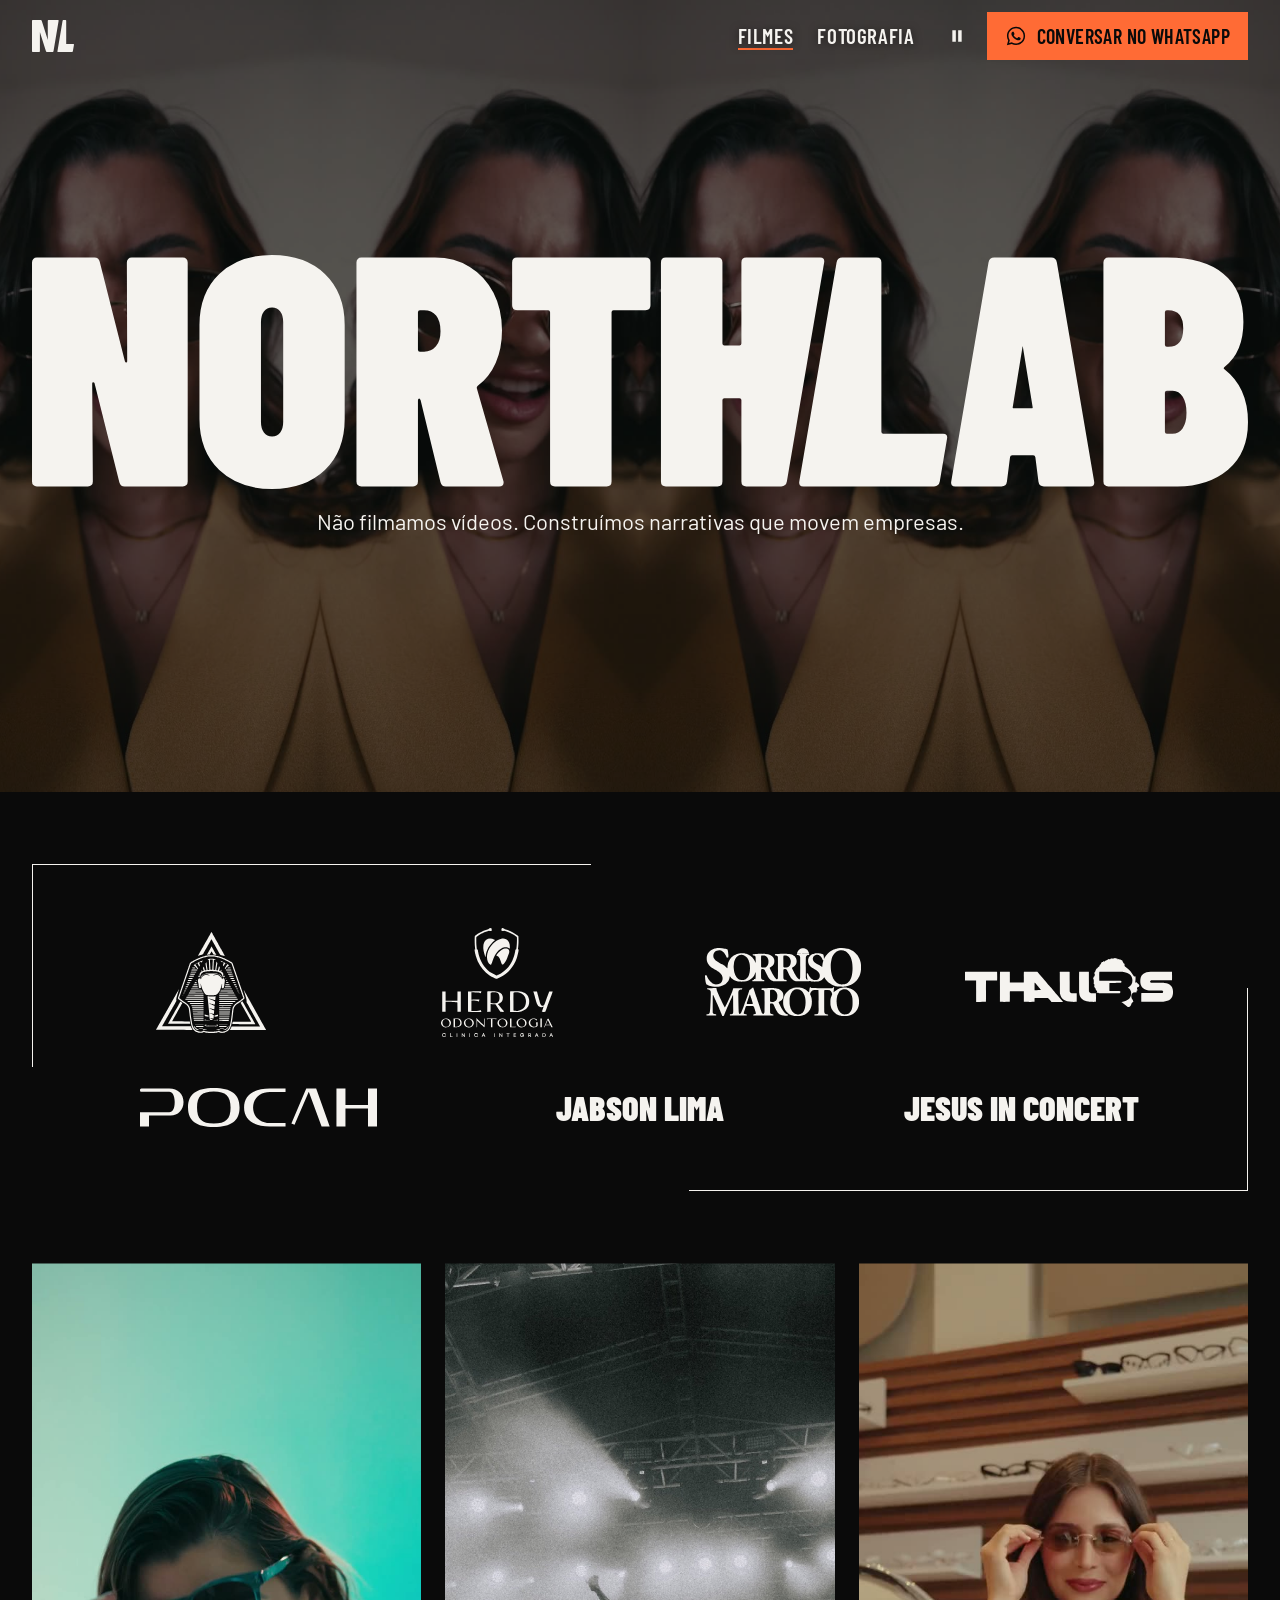
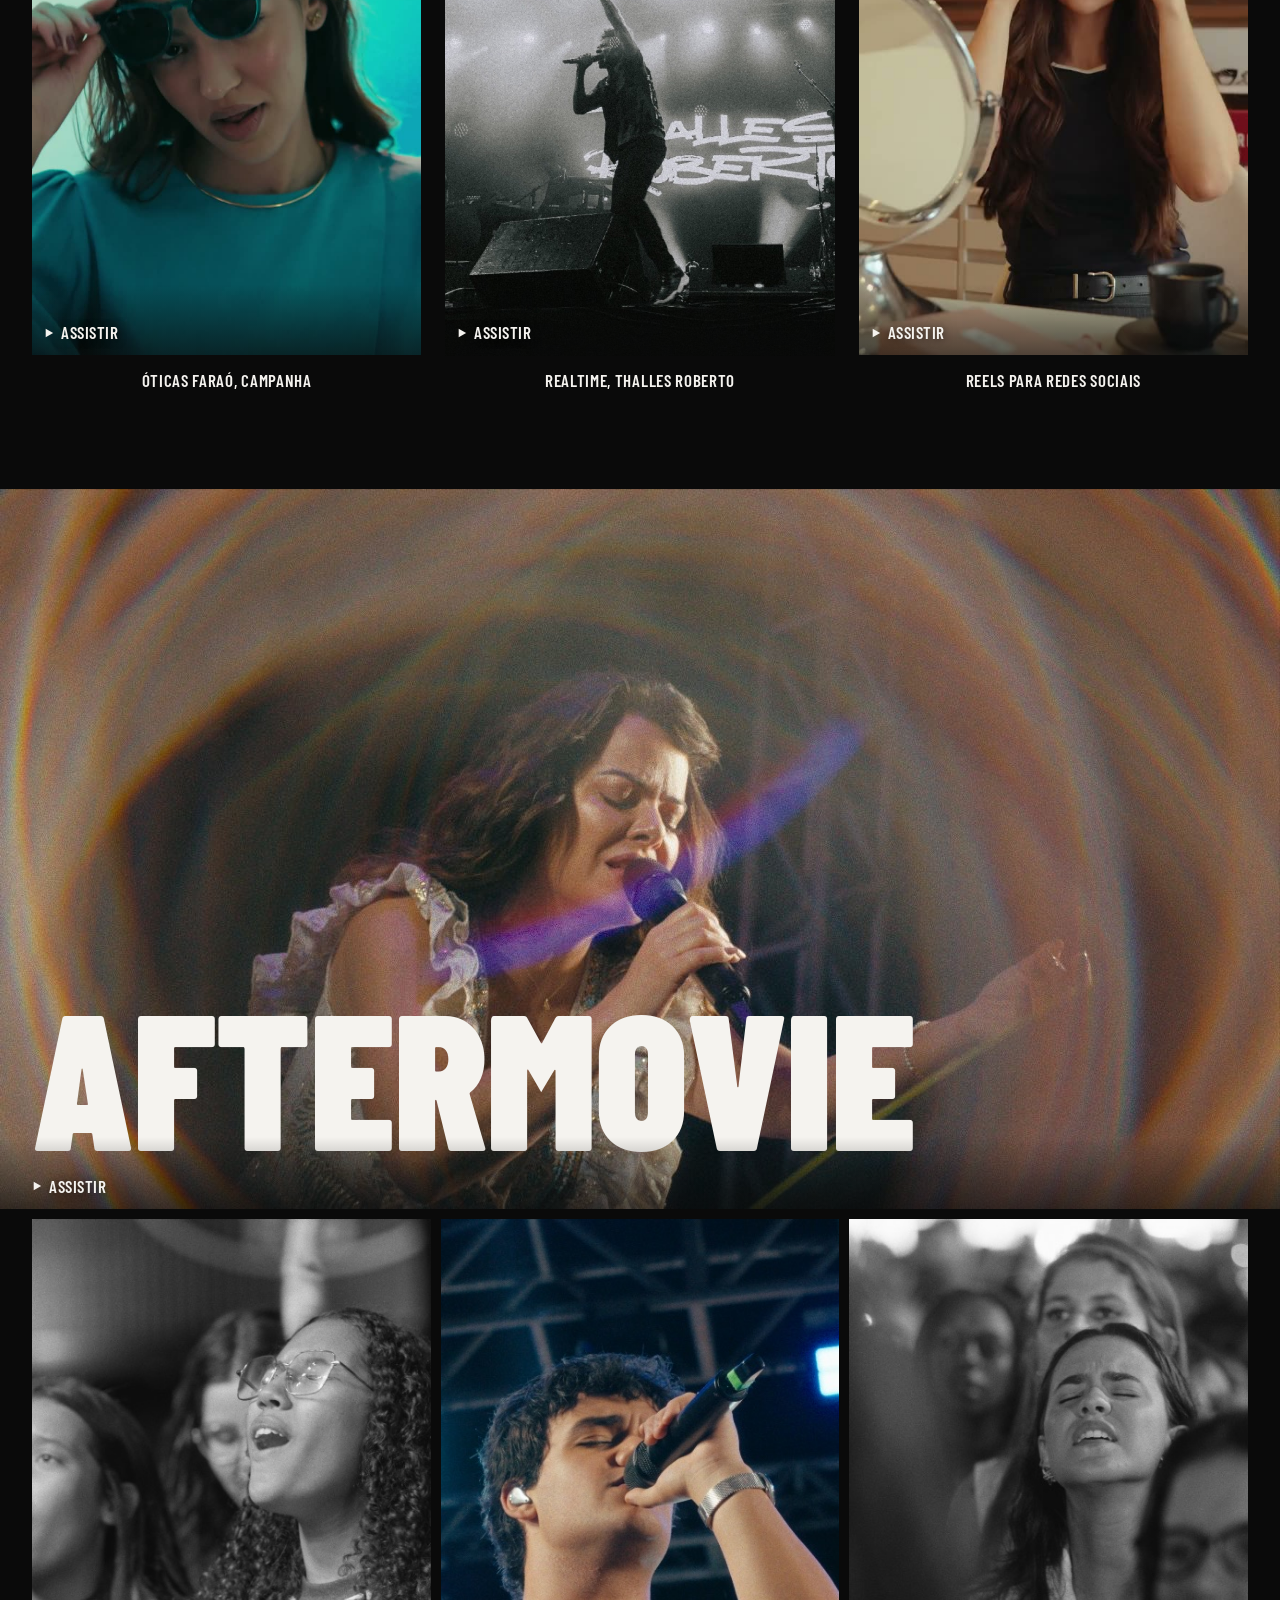
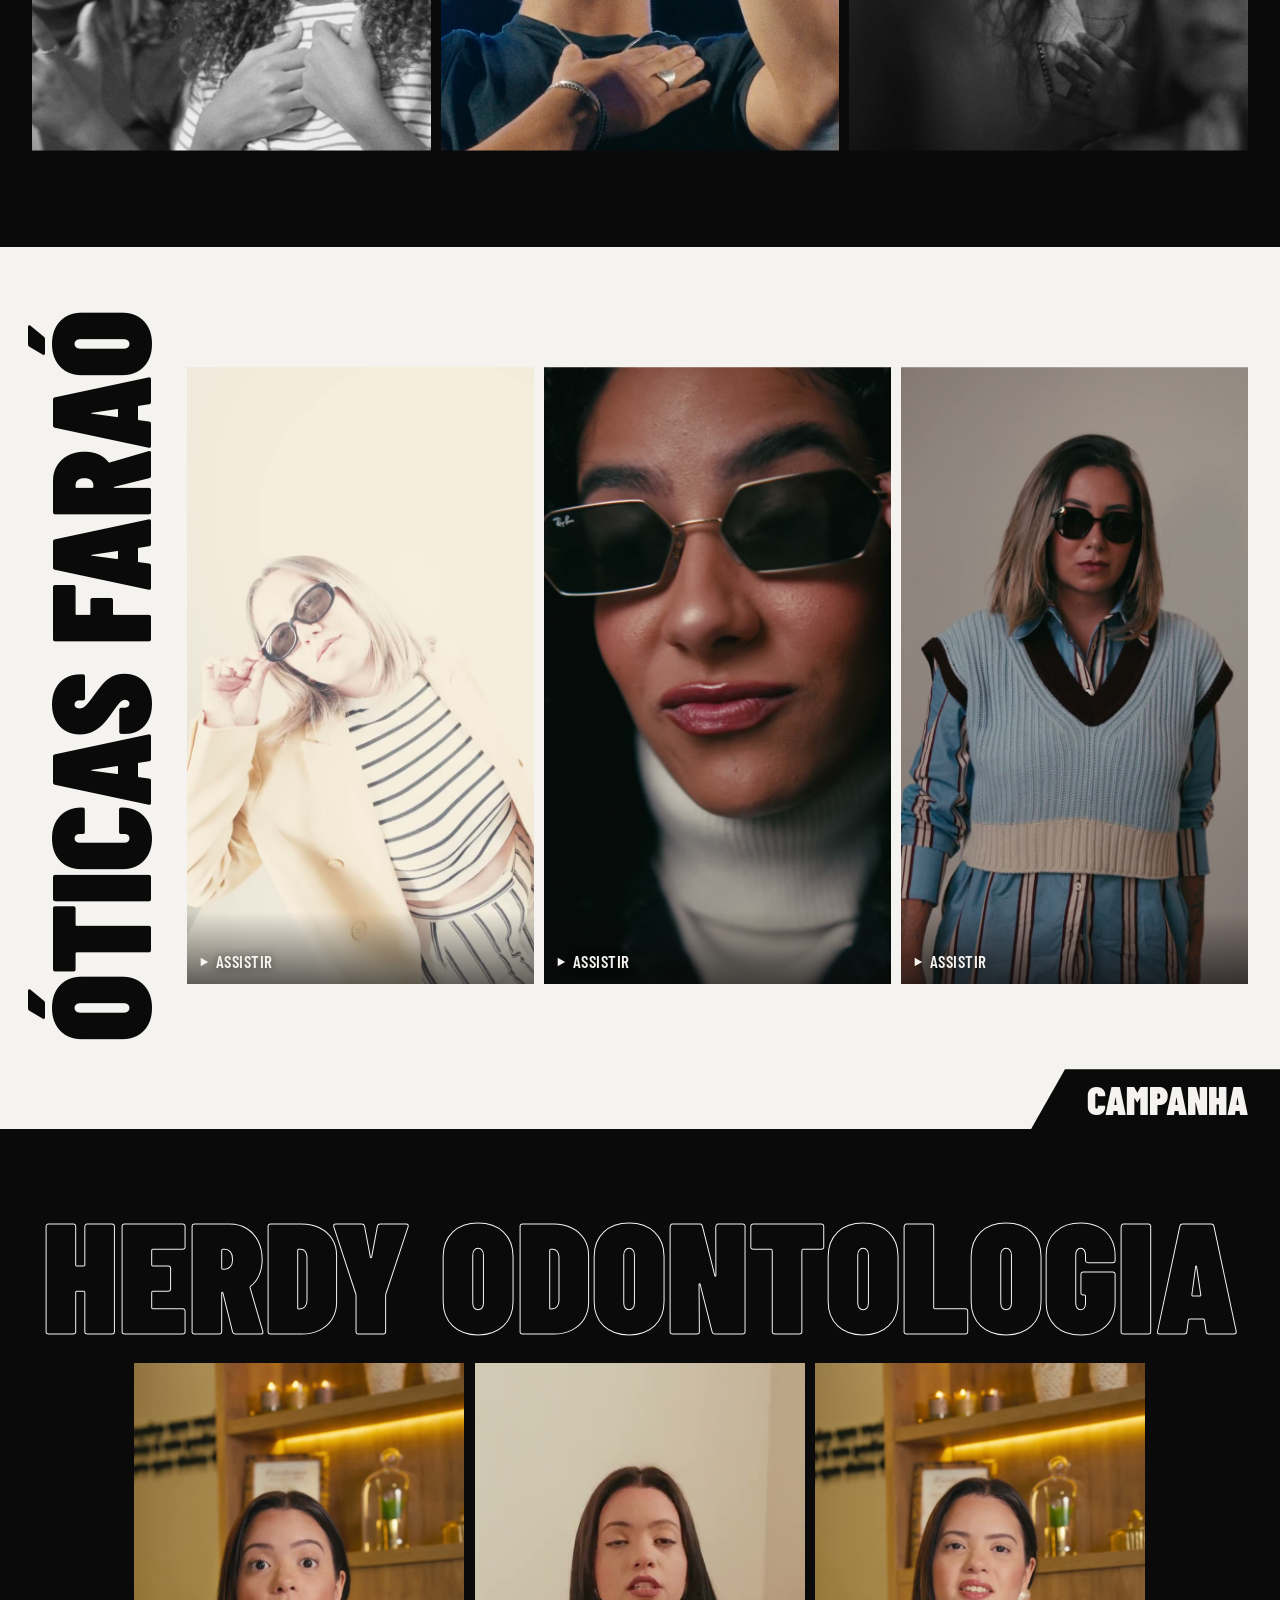
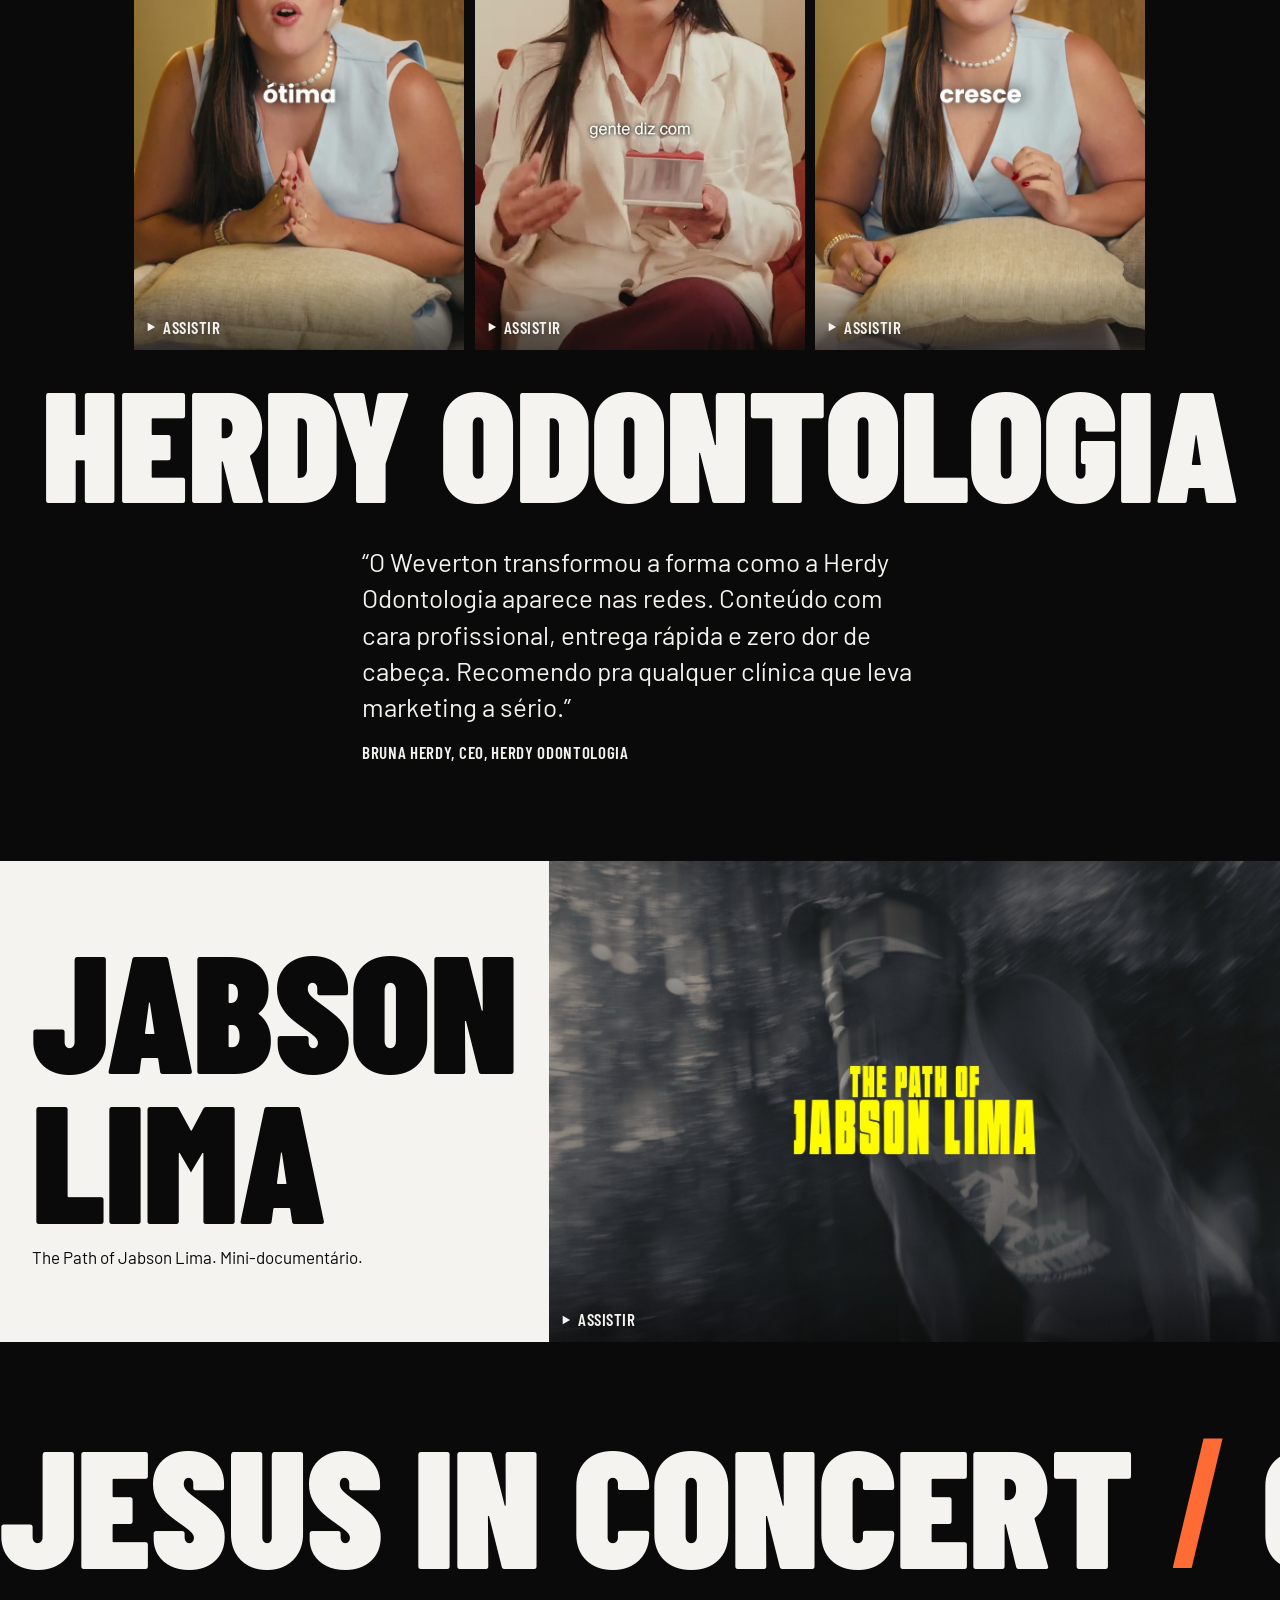
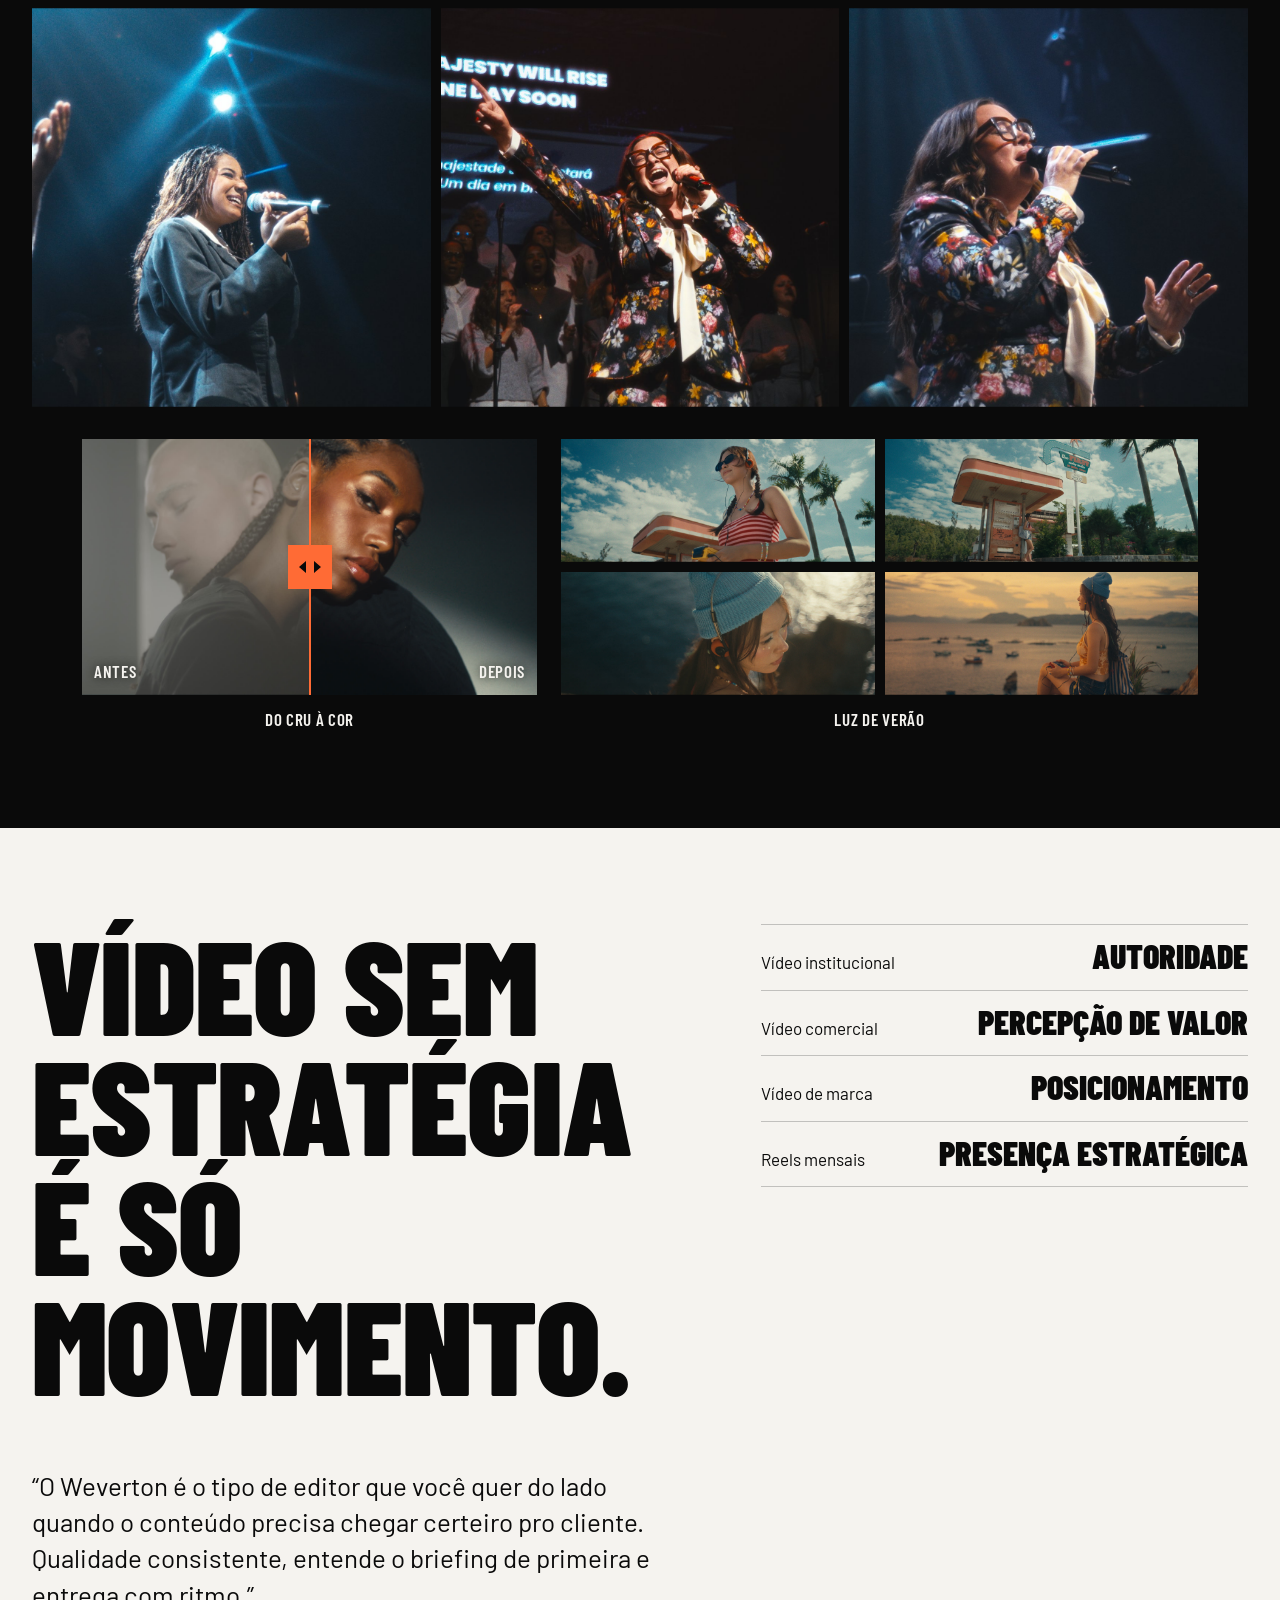
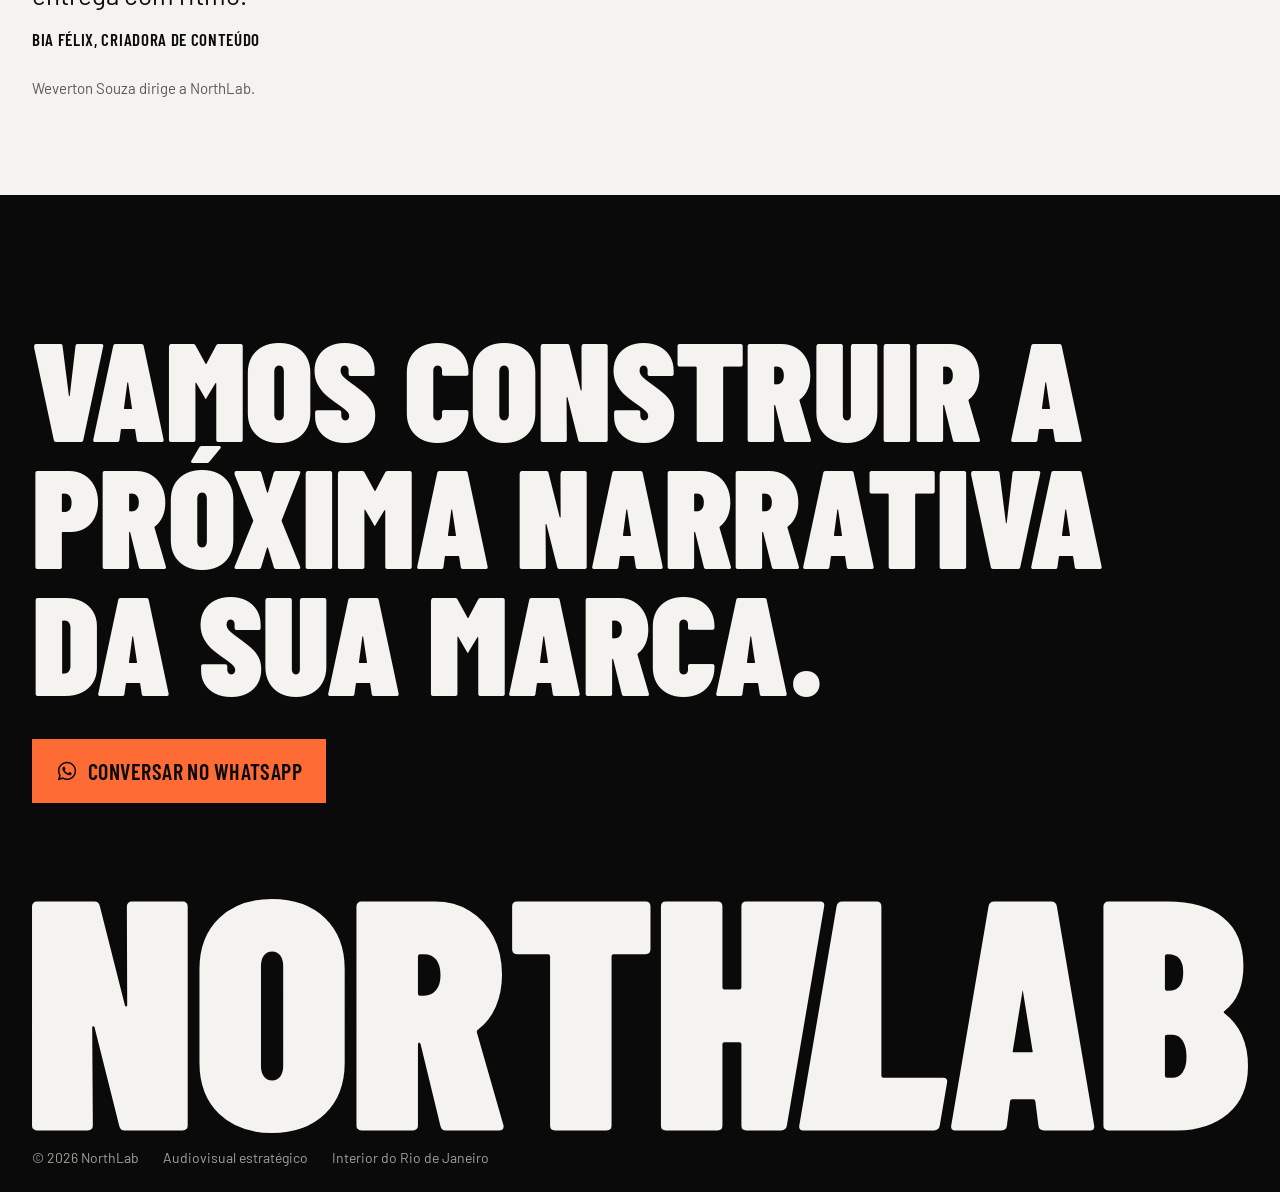
==== commit 5b5676d7: "Reduz mais o antes e depois e força o navegador a baixar o CSS novo Co-Authored-By: Claude Opus 5.5 " ====
--- a/index.html
+++ b/index.html
@@ -20,9 +20,9 @@
   <link rel="preconnect" href="https://fonts.googleapis.com">
   <link rel="preconnect" href="https://fonts.gstatic.com" crossorigin>
   <link rel="stylesheet" href="https://fonts.googleapis.com/css2?family=Barlow+Condensed:wght@600;900&family=Barlow:wght@400;500&display=swap">
-  <link rel="stylesheet" href="css/v2.css">
+  <link rel="stylesheet" href="css/v2.css?v=20261106a">
   <script>document.documentElement.classList.add('js');</script>
-  <script src="js/v2.js" defer></script>
+  <script src="js/v2.js?v=20261106a" defer></script>
 </head>
 <body>
   <svg width="0" height="0" class="defs" aria-hidden="true" focusable="false">
--- a/css/v2.css
+++ b/css/v2.css
@@ -302,8 +302,8 @@
   .faixa { font-size: 13vw; }
   .jesus { padding-top: 80px; }
   .quadros-jesus { padding: 20px var(--margem) 32px; }
-  .cor-extra { grid-template-columns: repeat(2, minmax(0, 1fr)); gap: 24px; align-items: start; padding: 0 var(--margem) 96px; }
-  .cor-frames { display: grid; grid-template-columns: repeat(2, minmax(0, 1fr)); grid-template-rows: repeat(2, minmax(0, 1fr)); gap: var(--vao); aspect-ratio: 16 / 9; }
+  .cor-extra { grid-template-columns: minmax(0, 5fr) minmax(0, 7fr); gap: 24px; align-items: start; max-width: 1180px; margin: 0 auto; padding: 0 var(--margem) 96px; }
+  .cor-frames { display: grid; grid-template-columns: repeat(2, minmax(0, 1fr)); grid-template-rows: repeat(2, minmax(0, 1fr)); gap: var(--vao); aspect-ratio: 112 / 45; }
   .cor-frames img { width: 100%; height: 100%; min-height: 0; }
   .quadros-jesus img { width: 100%; aspect-ratio: 1 / 1; }
   .entregas { display: grid; grid-template-columns: 7fr 5fr; column-gap: 48px; padding: 96px var(--margem); }
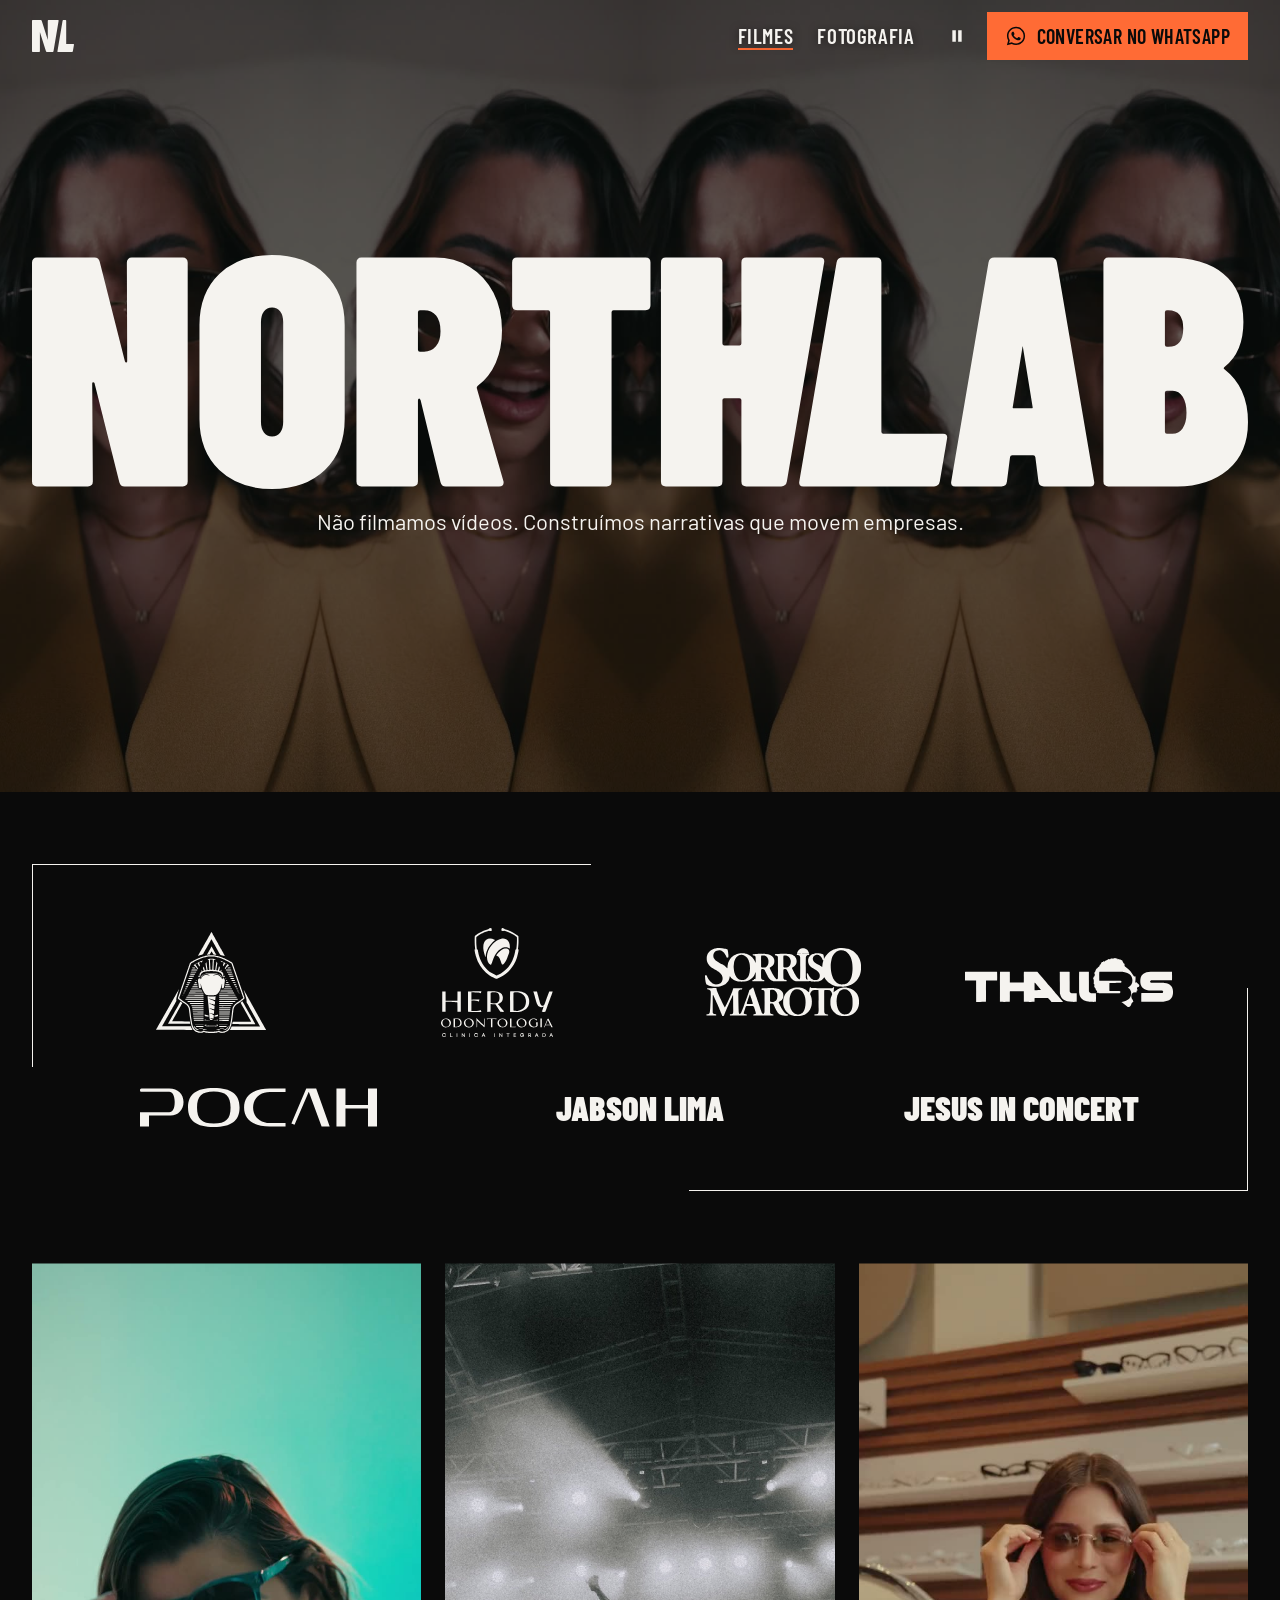
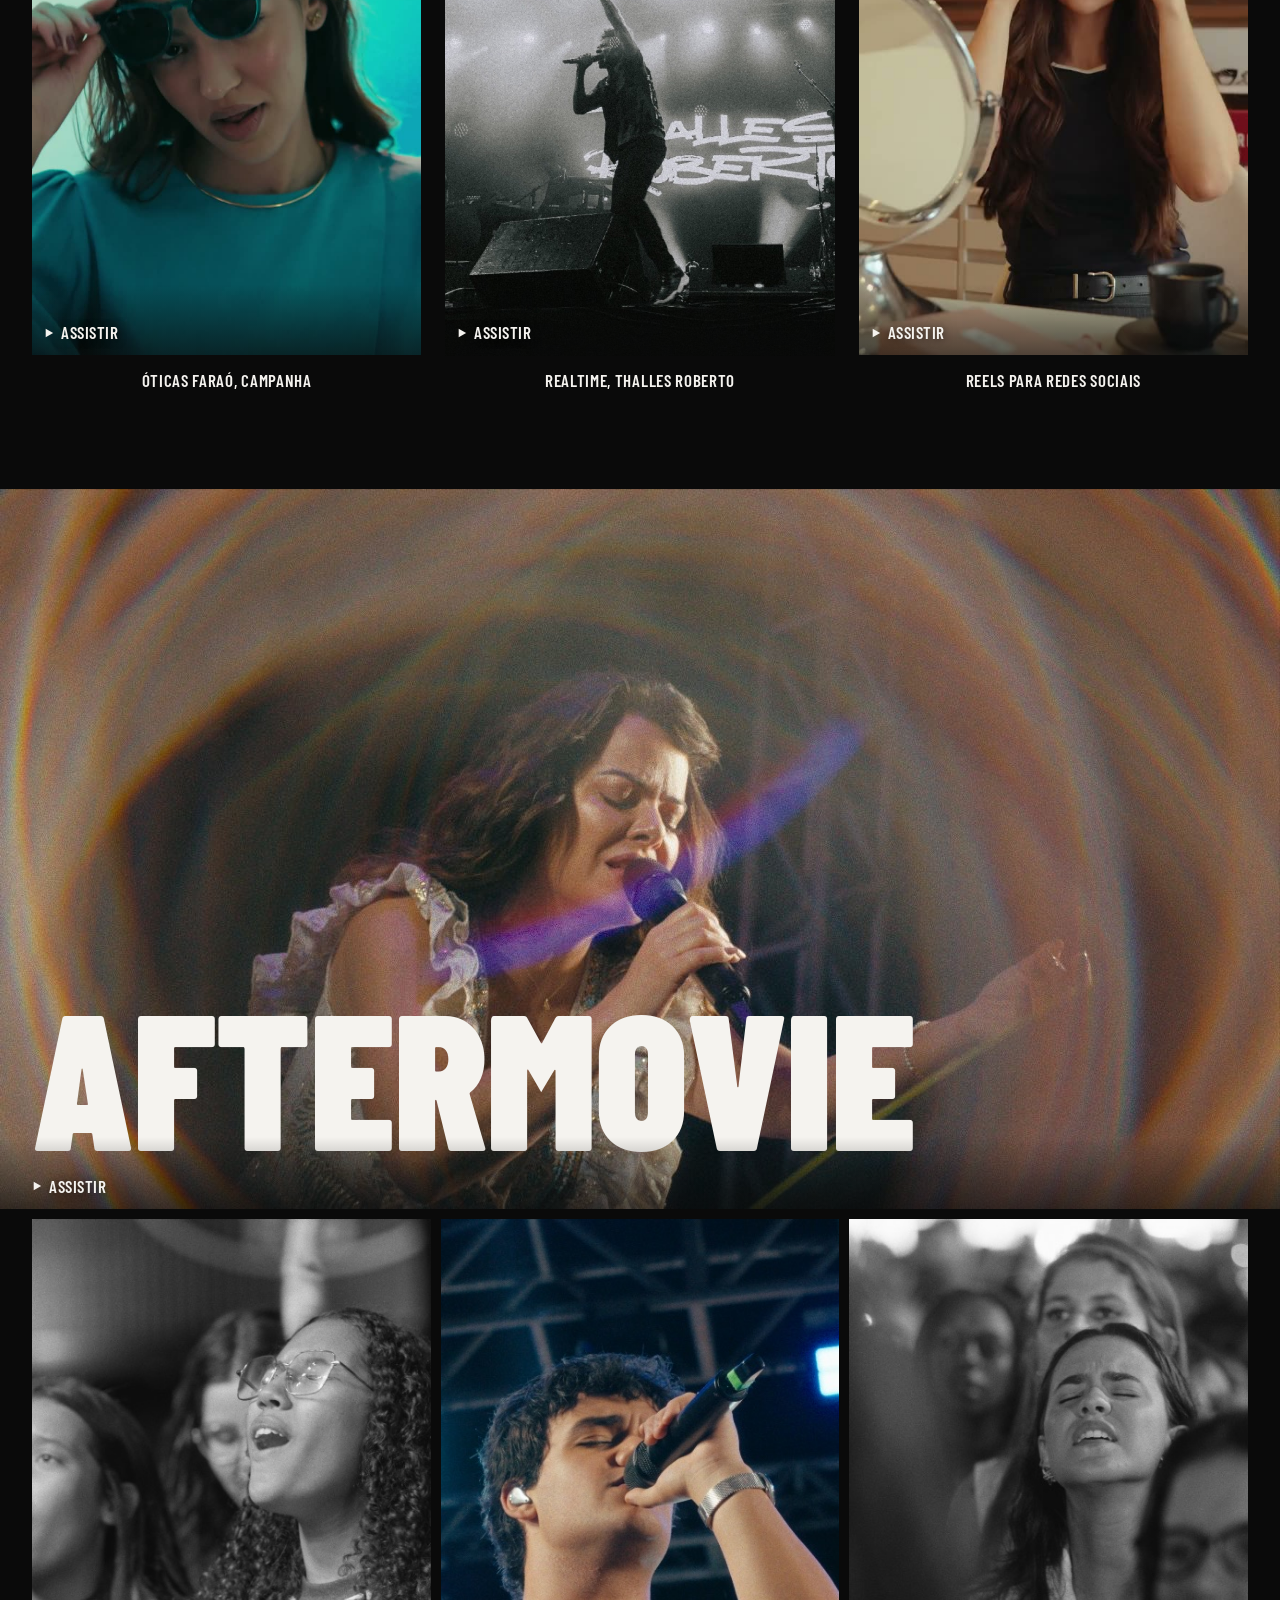
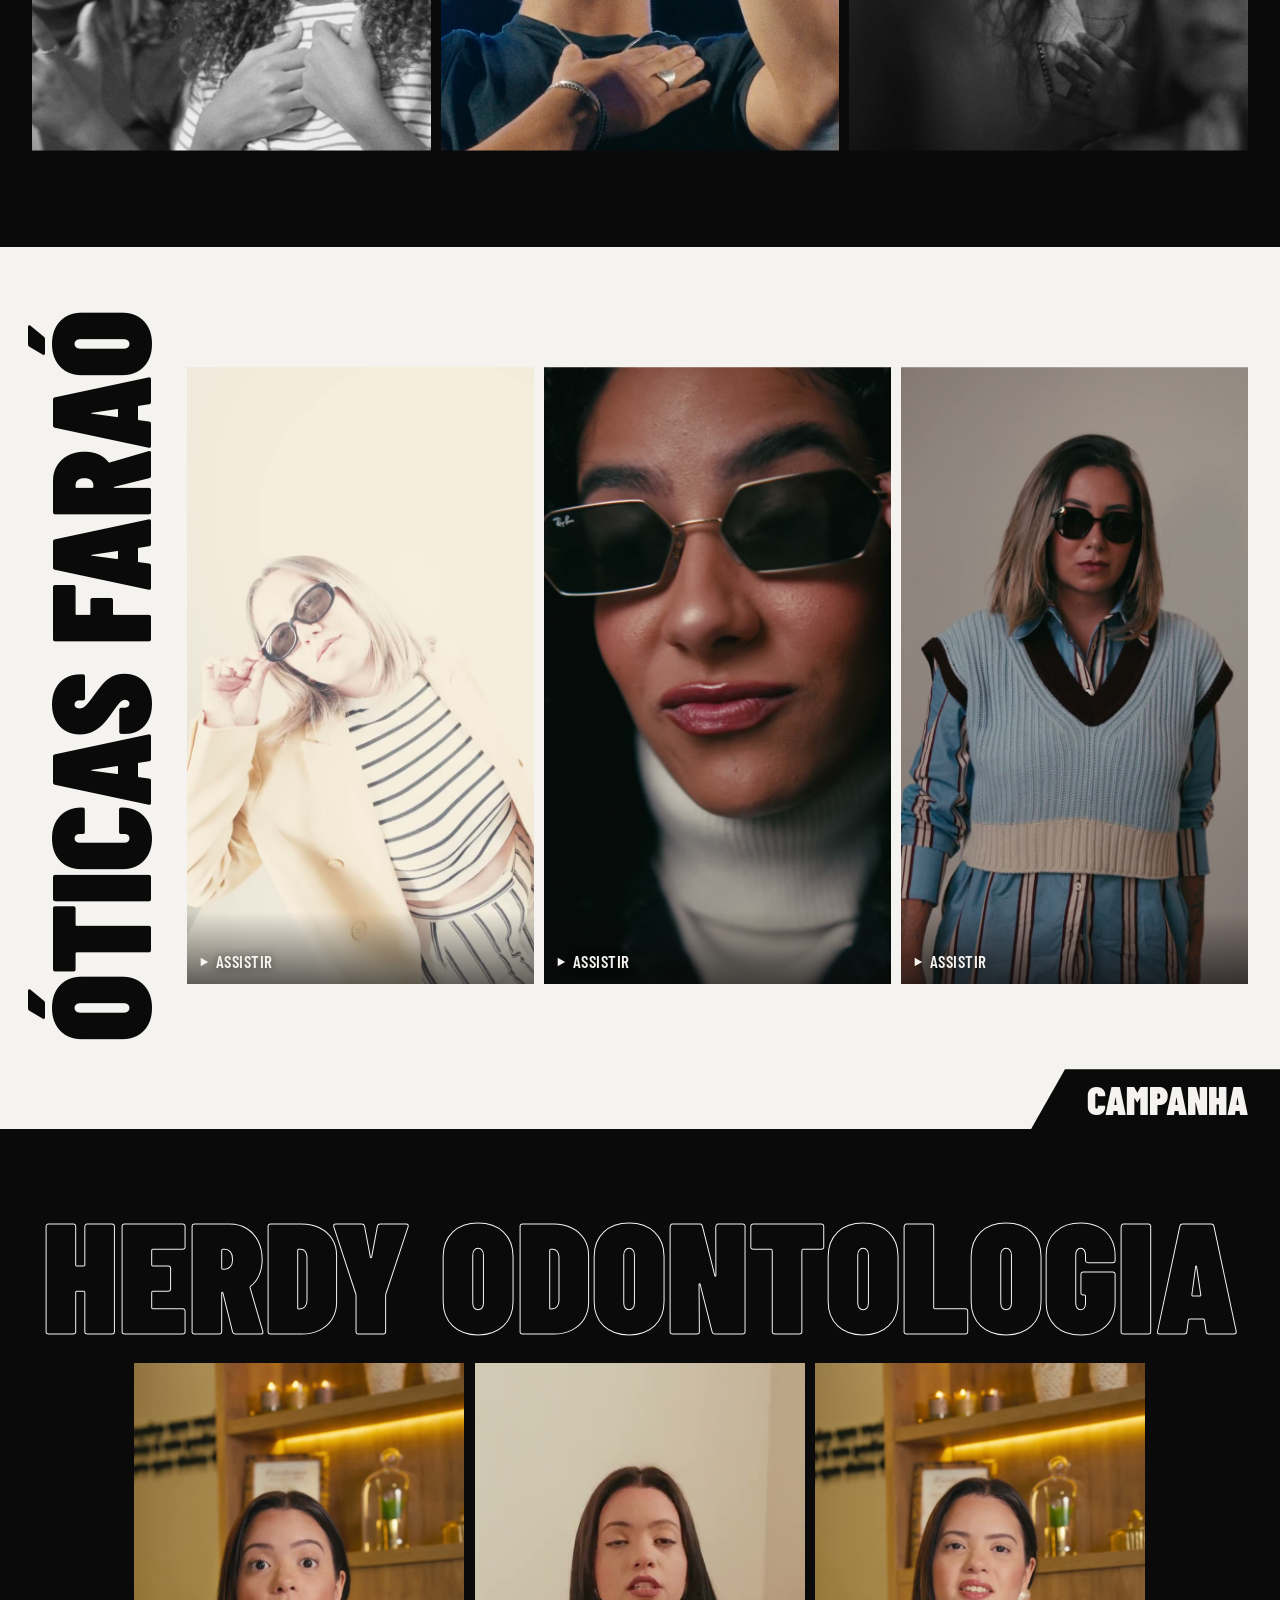
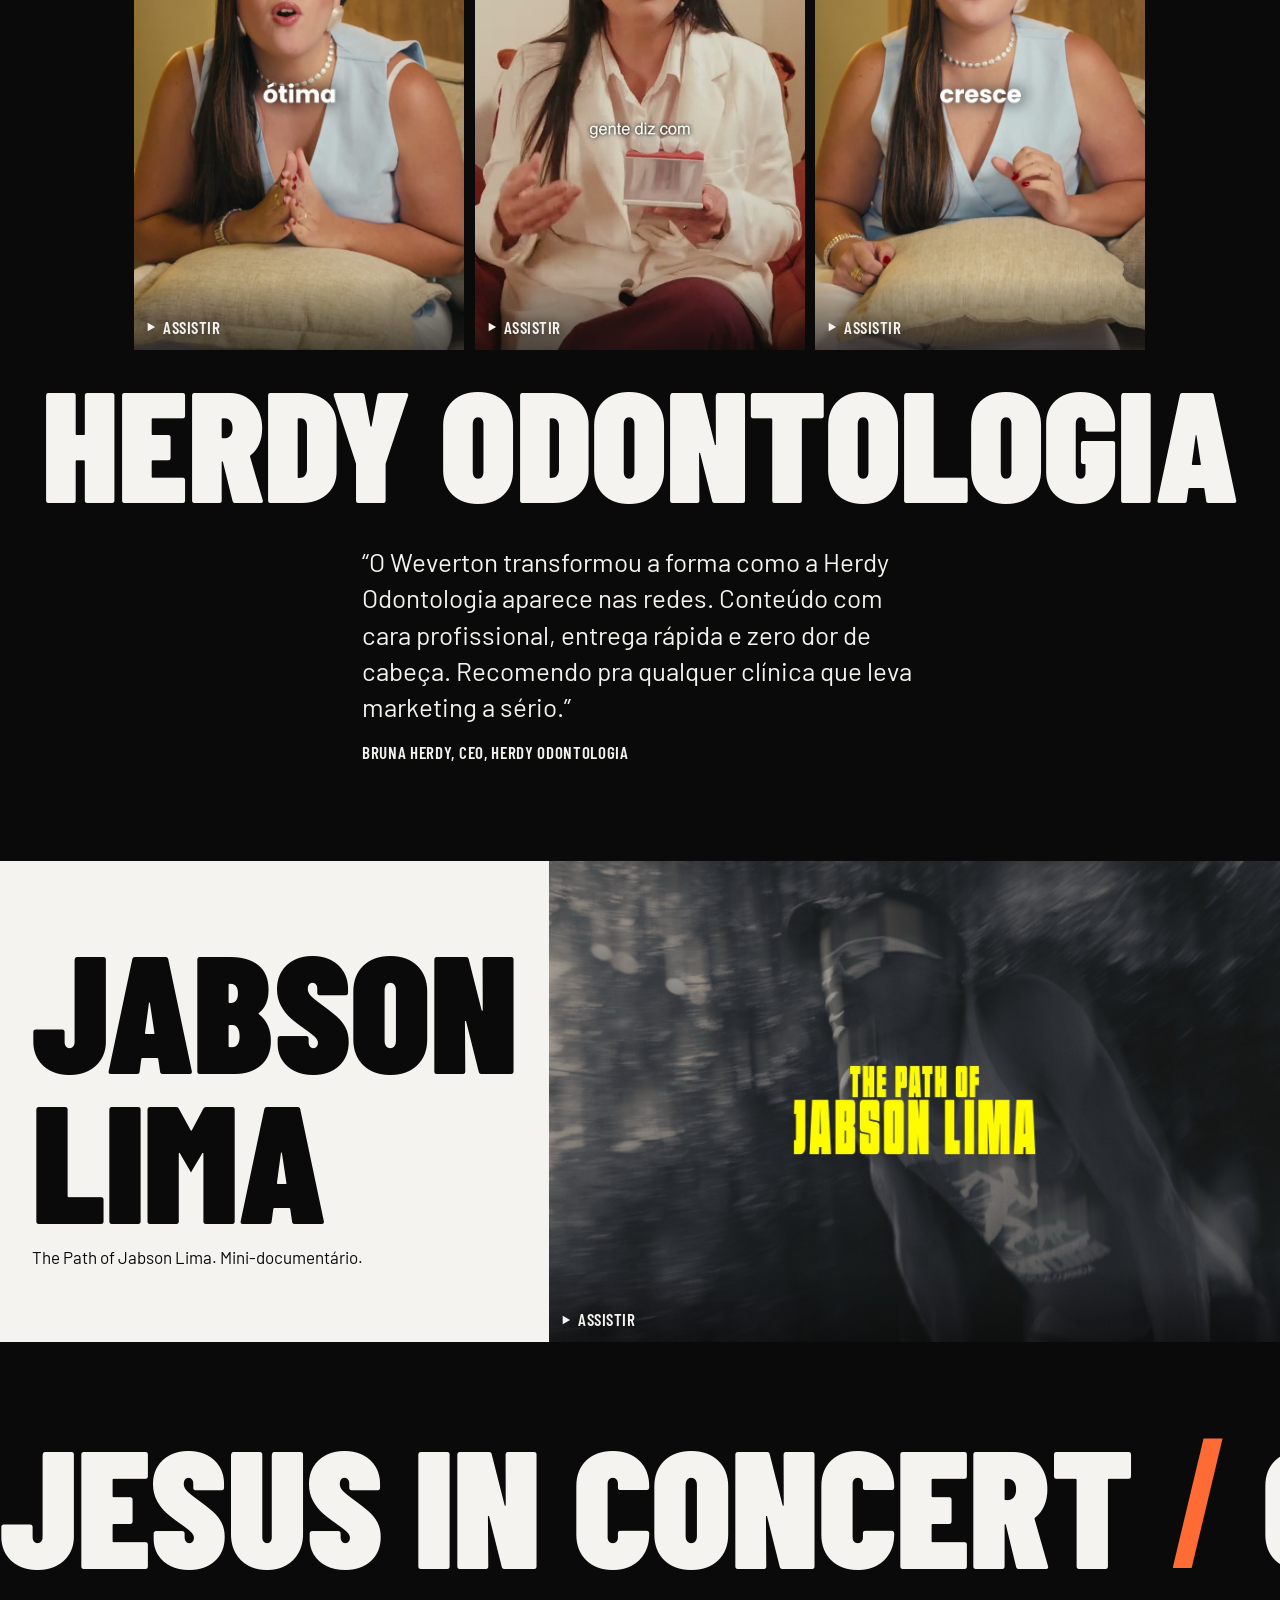
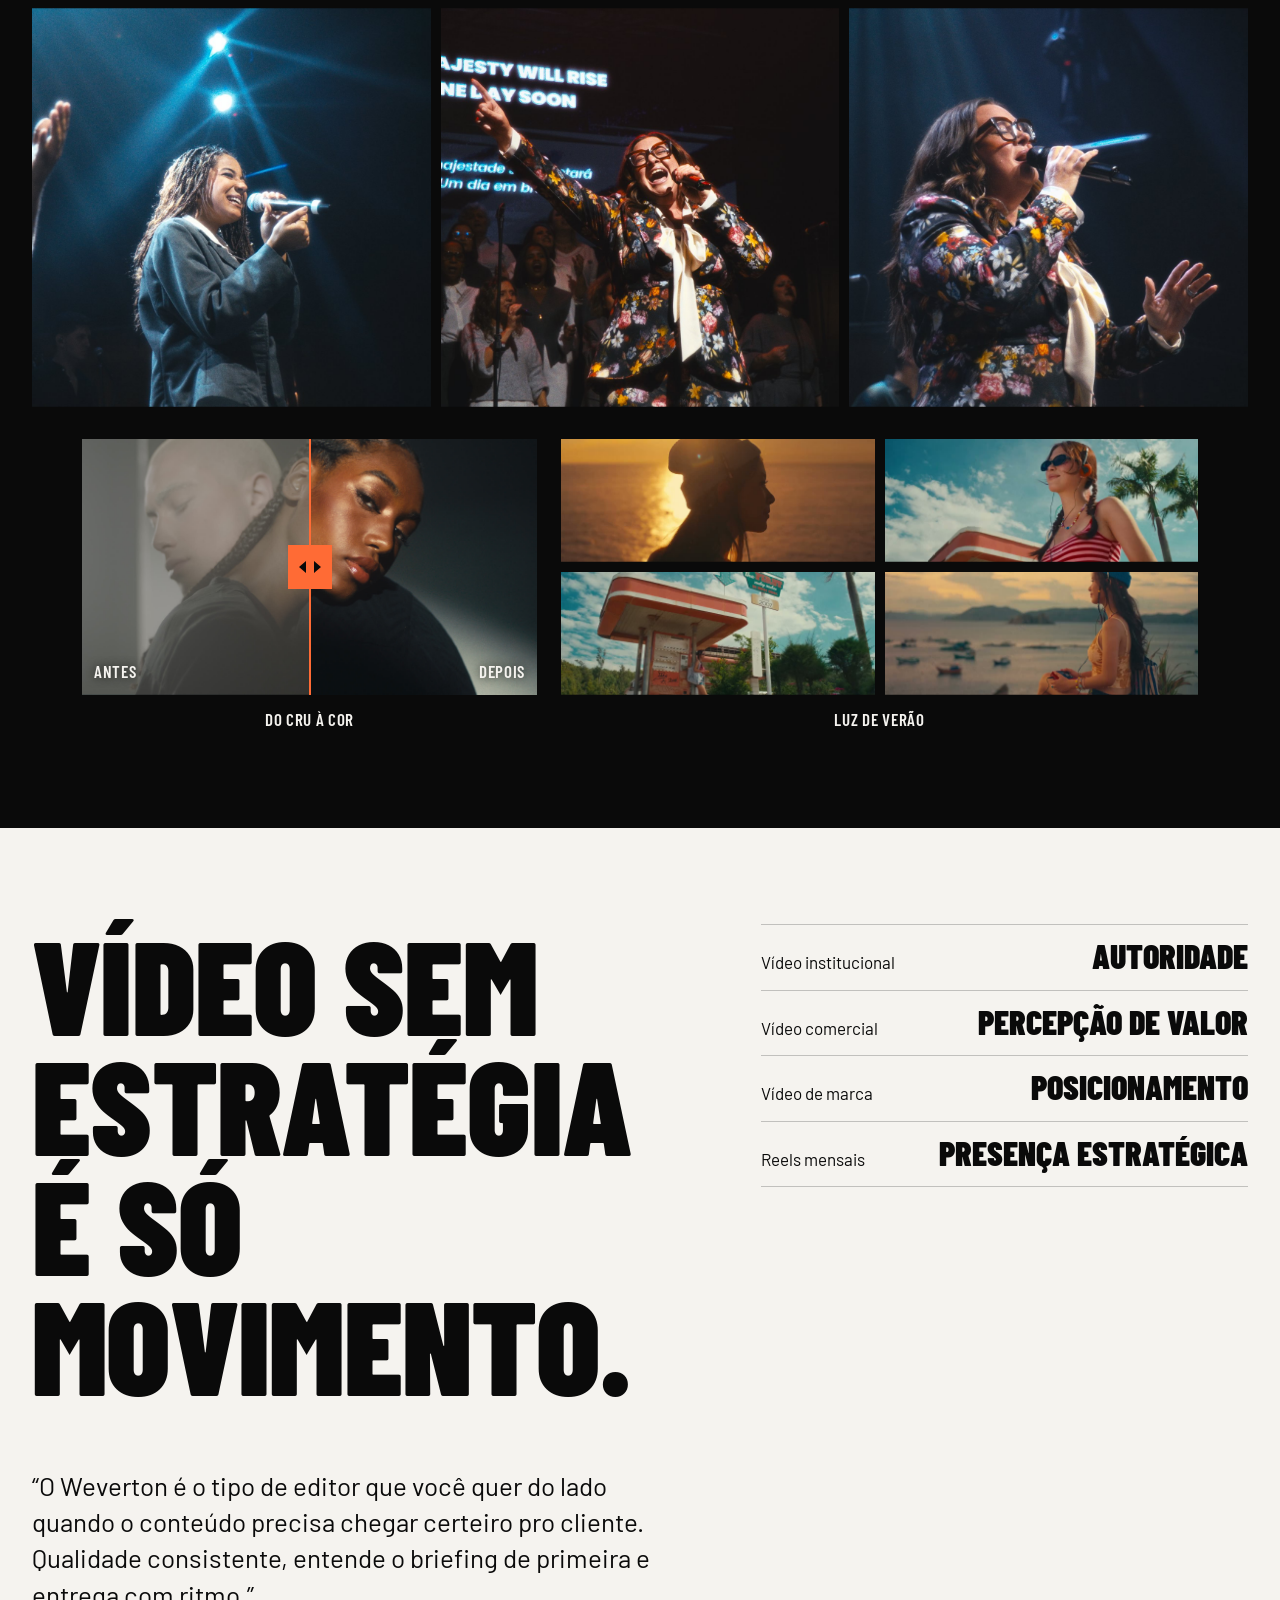
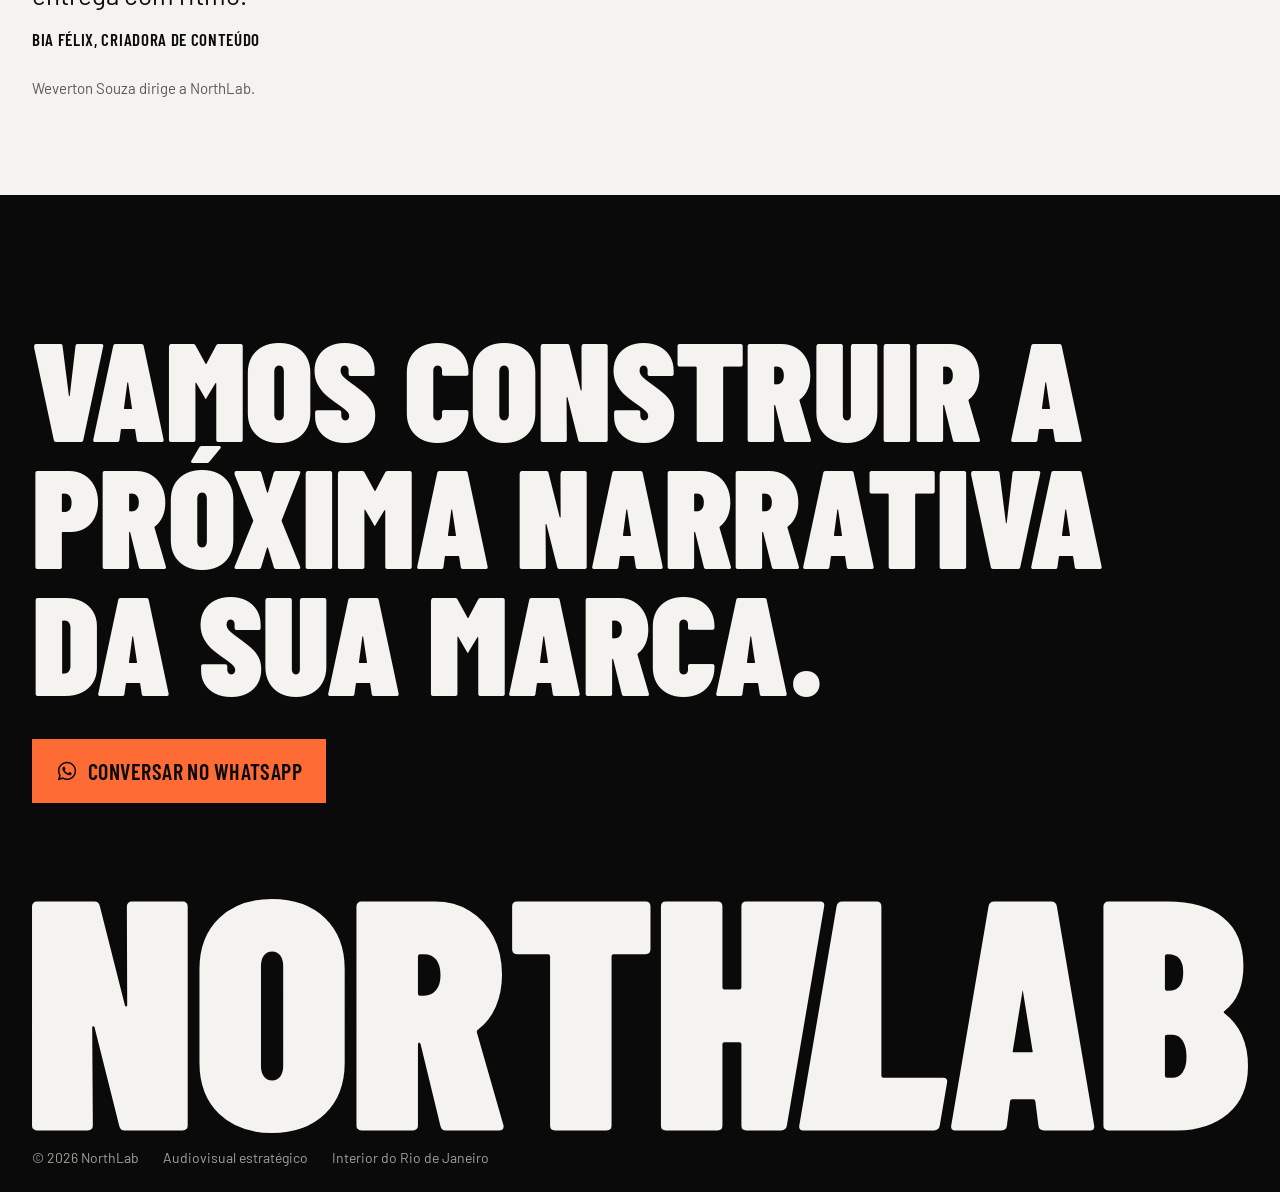
==== commit 3a7dd097: "Troca os prints do Luz de verão por takes em loop Co-Authored-By: Claude Opus 5.5 <noreply@anthropic" ====
--- a/index.html
+++ b/index.html
@@ -20,9 +20,9 @@
   <link rel="preconnect" href="https://fonts.googleapis.com">
   <link rel="preconnect" href="https://fonts.gstatic.com" crossorigin>
   <link rel="stylesheet" href="https://fonts.googleapis.com/css2?family=Barlow+Condensed:wght@600;900&family=Barlow:wght@400;500&display=swap">
-  <link rel="stylesheet" href="css/v2.css?v=20261106a">
+  <link rel="stylesheet" href="css/v2.css?v=20261112a">
   <script>document.documentElement.classList.add('js');</script>
-  <script src="js/v2.js?v=20261106a" defer></script>
+  <script src="js/v2.js?v=20261112a" defer></script>
 </head>
 <body>
   <svg width="0" height="0" class="defs" aria-hidden="true" focusable="false">
@@ -135,10 +135,10 @@
         </figure>
         <figure class="cor-verao">
           <div class="cor-frames">
-            <img class="corte" style="--i:0;object-position:62% 50%" src="assets/trabalhos/verao-1.jpg" alt="Moça de óculos escuros e fones sob céu azul, com palmeiras." width="1920" height="800" loading="lazy">
-            <img class="corte" style="--i:1;object-position:40% 50%" src="assets/trabalhos/verao-2.jpg" alt="Posto de gasolina antigo sob céu azul." width="1920" height="800" loading="lazy">
-            <img class="corte" style="--i:2;object-position:62% 50%" src="assets/trabalhos/verao-3.jpg" alt="Moça de gorro azul em close, contra o céu." width="1920" height="800" loading="lazy">
-            <img class="corte" style="--i:3;object-position:68% 50%" src="assets/trabalhos/verao-4.jpg" alt="Moça sentada diante da baía com barcos, no fim de tarde." width="1920" height="800" loading="lazy">
+            <video class="corte" style="--i:0;object-position:45% 50%" data-loop="assets/loop/verao-1.mp4" poster="assets/loop/verao-1.jpg" muted playsinline loop preload="none" aria-label="Silhueta da moça de gorro contra o pôr do sol no mar." width="1280" height="720"></video>
+            <video class="corte" style="--i:1;object-position:62% 30%" data-loop="assets/loop/verao-2.mp4" poster="assets/loop/verao-2.jpg" muted playsinline loop preload="none" aria-label="Moça de óculos escuros e fones sob céu azul, com palmeiras." width="1280" height="720"></video>
+            <video class="corte" style="--i:2;object-position:40% 50%" data-loop="assets/loop/verao-3.mp4" poster="assets/loop/verao-3.jpg" muted playsinline loop preload="none" aria-label="Posto de gasolina antigo sob céu azul." width="1280" height="720"></video>
+            <video class="corte" style="--i:3;object-position:68% 50%" data-loop="assets/loop/verao-4.mp4" poster="assets/loop/verao-4.jpg" muted playsinline loop preload="none" aria-label="Moça sentada diante da baía com barcos, no fim de tarde." width="1280" height="720"></video>
           </div>
           <figcaption>Luz de verão</figcaption>
         </figure>
--- a/css/v2.css
+++ b/css/v2.css
@@ -155,7 +155,7 @@
 @keyframes correr { to { transform: translateX(-50%); } }
 .parado .faixa-trilho { animation-play-state: paused; }
 .quadros-jesus { padding-bottom: 28px; }
-.cor-frames img { object-fit: cover; }
+.cor-frames img, .cor-frames video { object-fit: cover; }
 .cor-extra { display: grid; gap: 28px; padding: 0 var(--margem) 64px; }
 .compara { --p: 50%; position: relative; aspect-ratio: 16 / 9; overflow: hidden; background: #1C1B19; cursor: ew-resize; touch-action: pan-y; user-select: none; -webkit-user-select: none; }
 .compara img { position: absolute; inset: 0; width: 100%; height: 100%; object-fit: cover; pointer-events: none; }
@@ -248,8 +248,8 @@
   .c-rotulo.dir { right: var(--margem); }
   .cor-verao { position: relative; }
   .cor-frames { display: grid; grid-template-columns: repeat(3, 1fr); gap: var(--vao); }
-  .cor-frames img { width: 100%; height: auto; aspect-ratio: 3 / 4; }
-  .cor-frames img:first-child { grid-column: 1 / -1; width: calc(100% + var(--margem) * 2); max-width: none; margin-left: calc(var(--margem) * -1); aspect-ratio: 16 / 9; }
+  .cor-frames img, .cor-frames video { width: 100%; height: auto; aspect-ratio: 3 / 4; }
+  .cor-frames > :first-child { grid-column: 1 / -1; width: calc(100% + var(--margem) * 2); max-width: none; margin-left: calc(var(--margem) * -1); aspect-ratio: 16 / 9; }
   .cor-verao figcaption { position: absolute; left: calc(var(--margem) * -1); right: calc(var(--margem) * -1); bottom: calc((100vw - var(--margem) * 2 - var(--vao) * 2) * 4 / 9 + var(--vao)); margin: 0; padding: 40px var(--margem) 10px; background: linear-gradient(to top, rgba(10, 10, 10, .62), rgba(10, 10, 10, 0)); font-weight: 900; font-size: 15vw; line-height: .9; text-align: left; color: var(--offwhite); pointer-events: none; }
 }
 
@@ -304,7 +304,7 @@
   .quadros-jesus { padding: 20px var(--margem) 32px; }
   .cor-extra { grid-template-columns: minmax(0, 5fr) minmax(0, 7fr); gap: 24px; align-items: start; max-width: 1180px; margin: 0 auto; padding: 0 var(--margem) 96px; }
   .cor-frames { display: grid; grid-template-columns: repeat(2, minmax(0, 1fr)); grid-template-rows: repeat(2, minmax(0, 1fr)); gap: var(--vao); aspect-ratio: 112 / 45; }
-  .cor-frames img { width: 100%; height: 100%; min-height: 0; }
+  .cor-frames img, .cor-frames video { width: 100%; height: 100%; min-height: 0; }
   .quadros-jesus img { width: 100%; aspect-ratio: 1 / 1; }
   .entregas { display: grid; grid-template-columns: 7fr 5fr; column-gap: 48px; padding: 96px var(--margem); }
   .entregas h2 { font-size: 10.4vw; grid-row: span 2; }
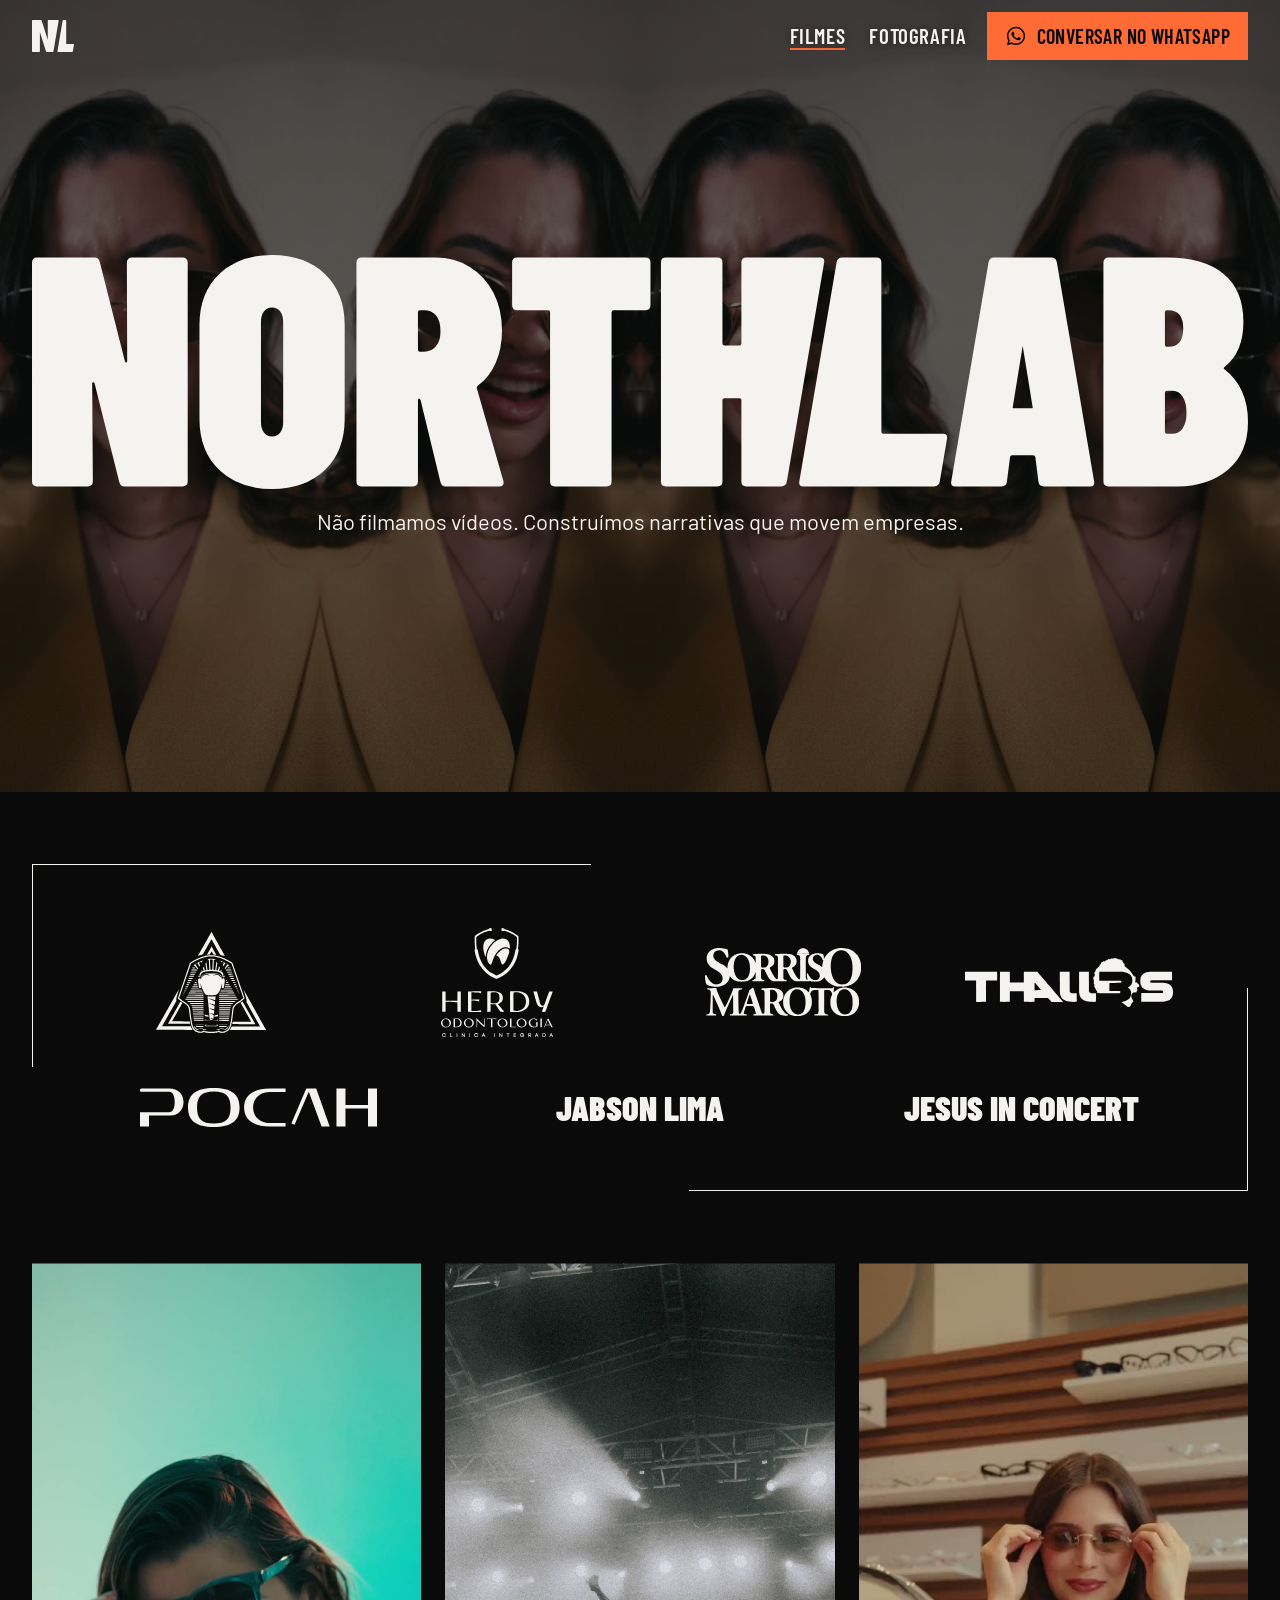
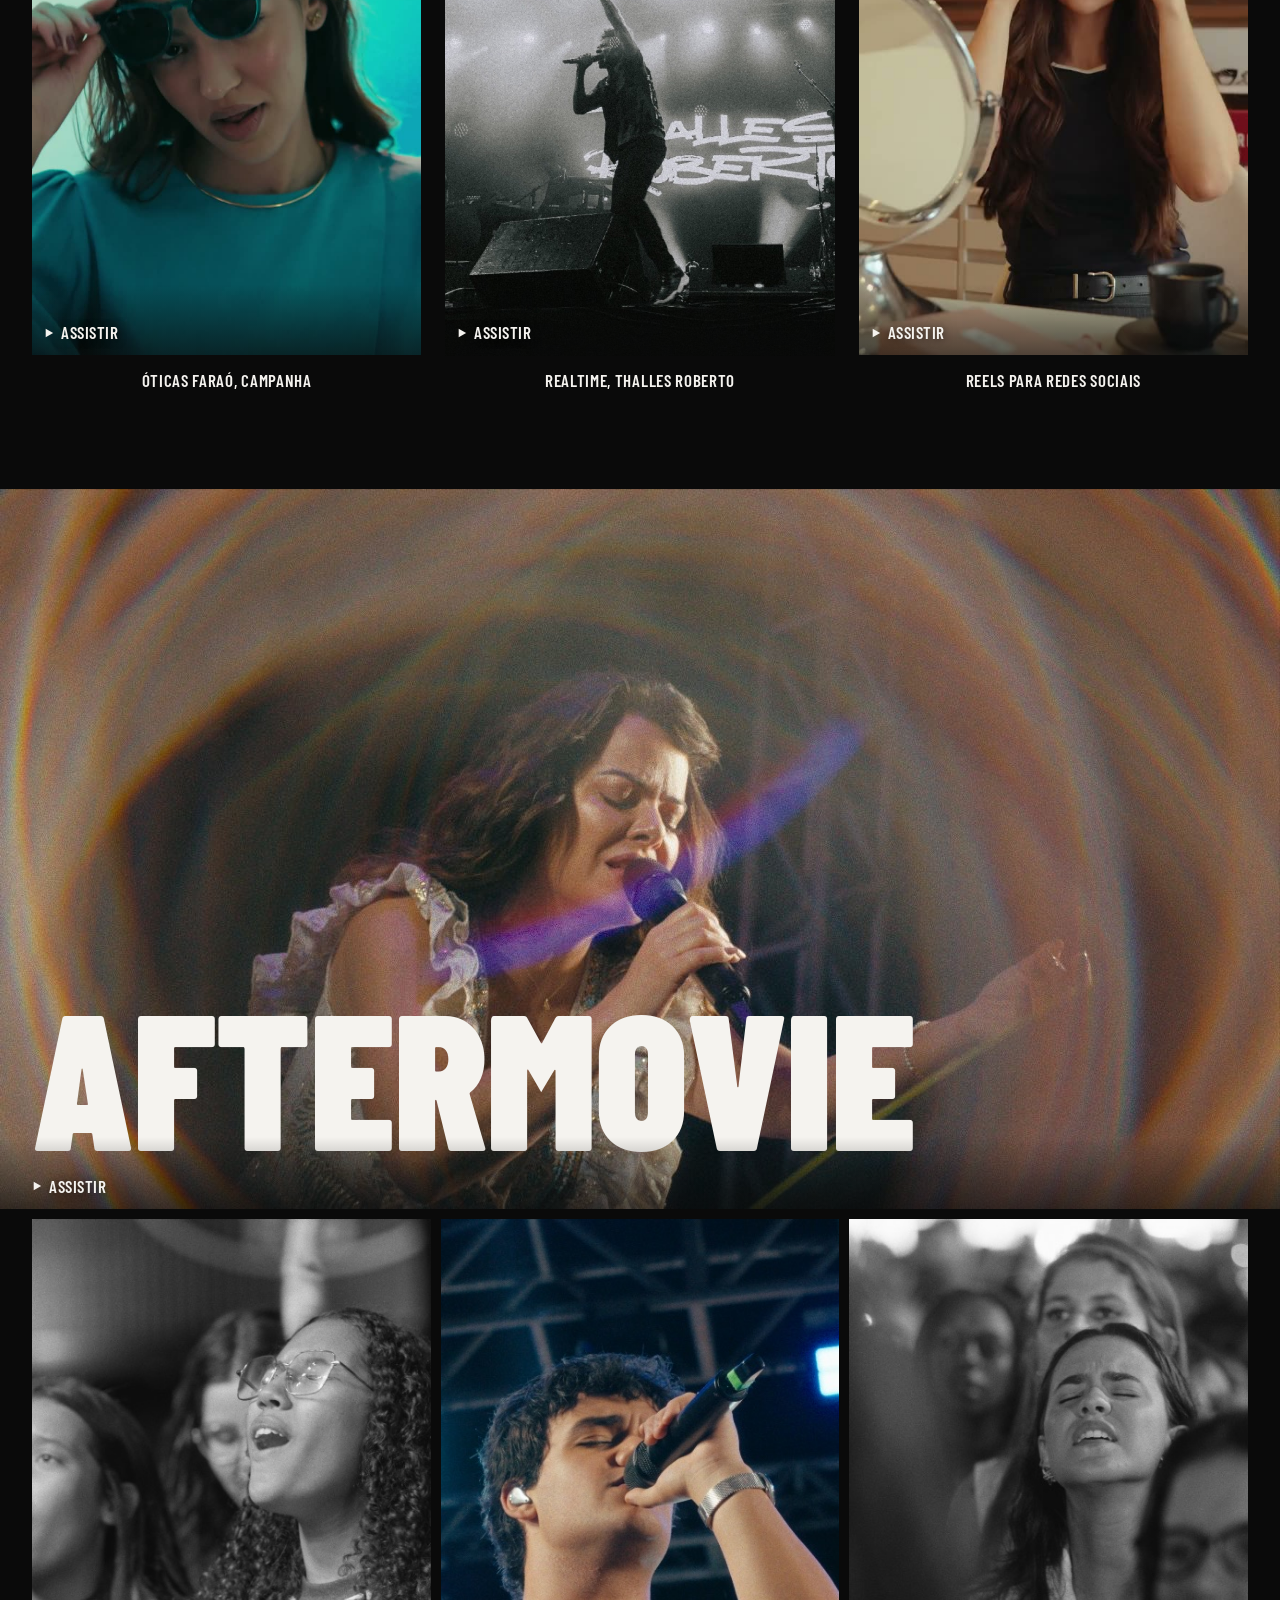
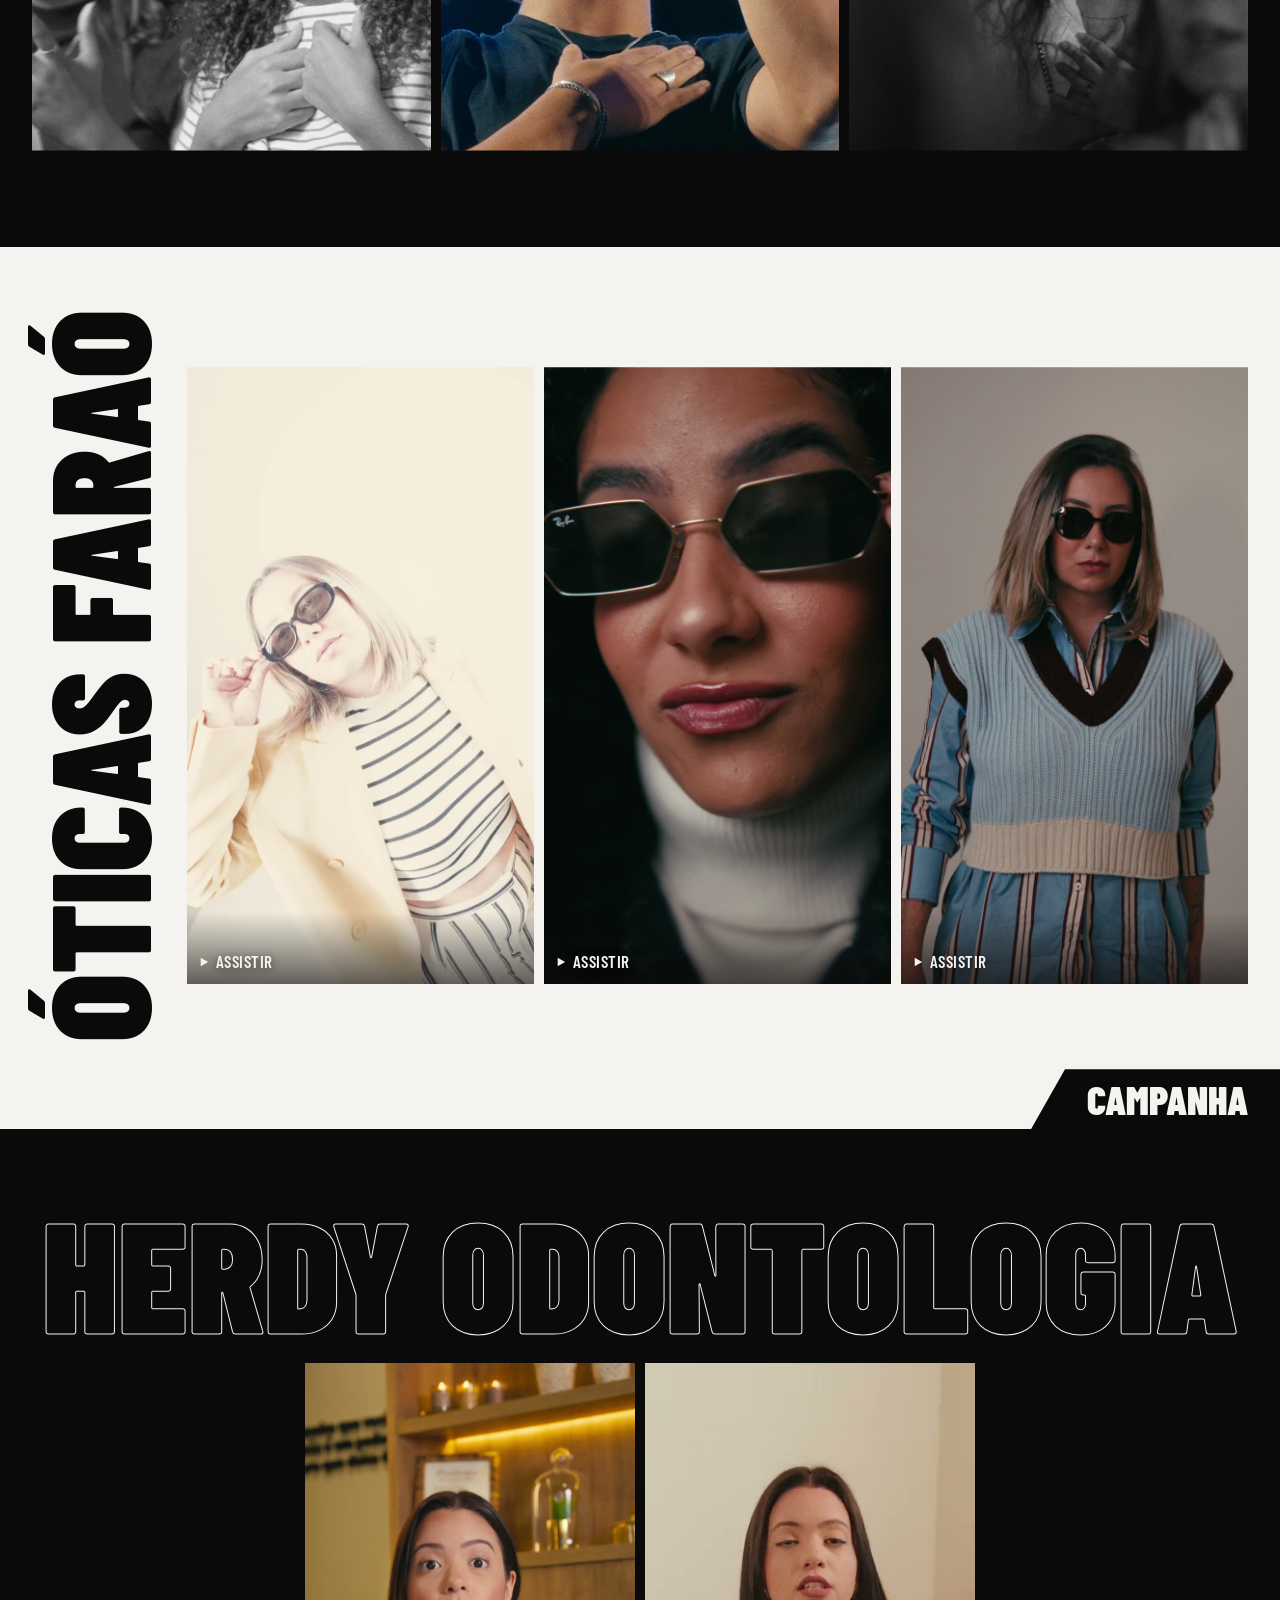
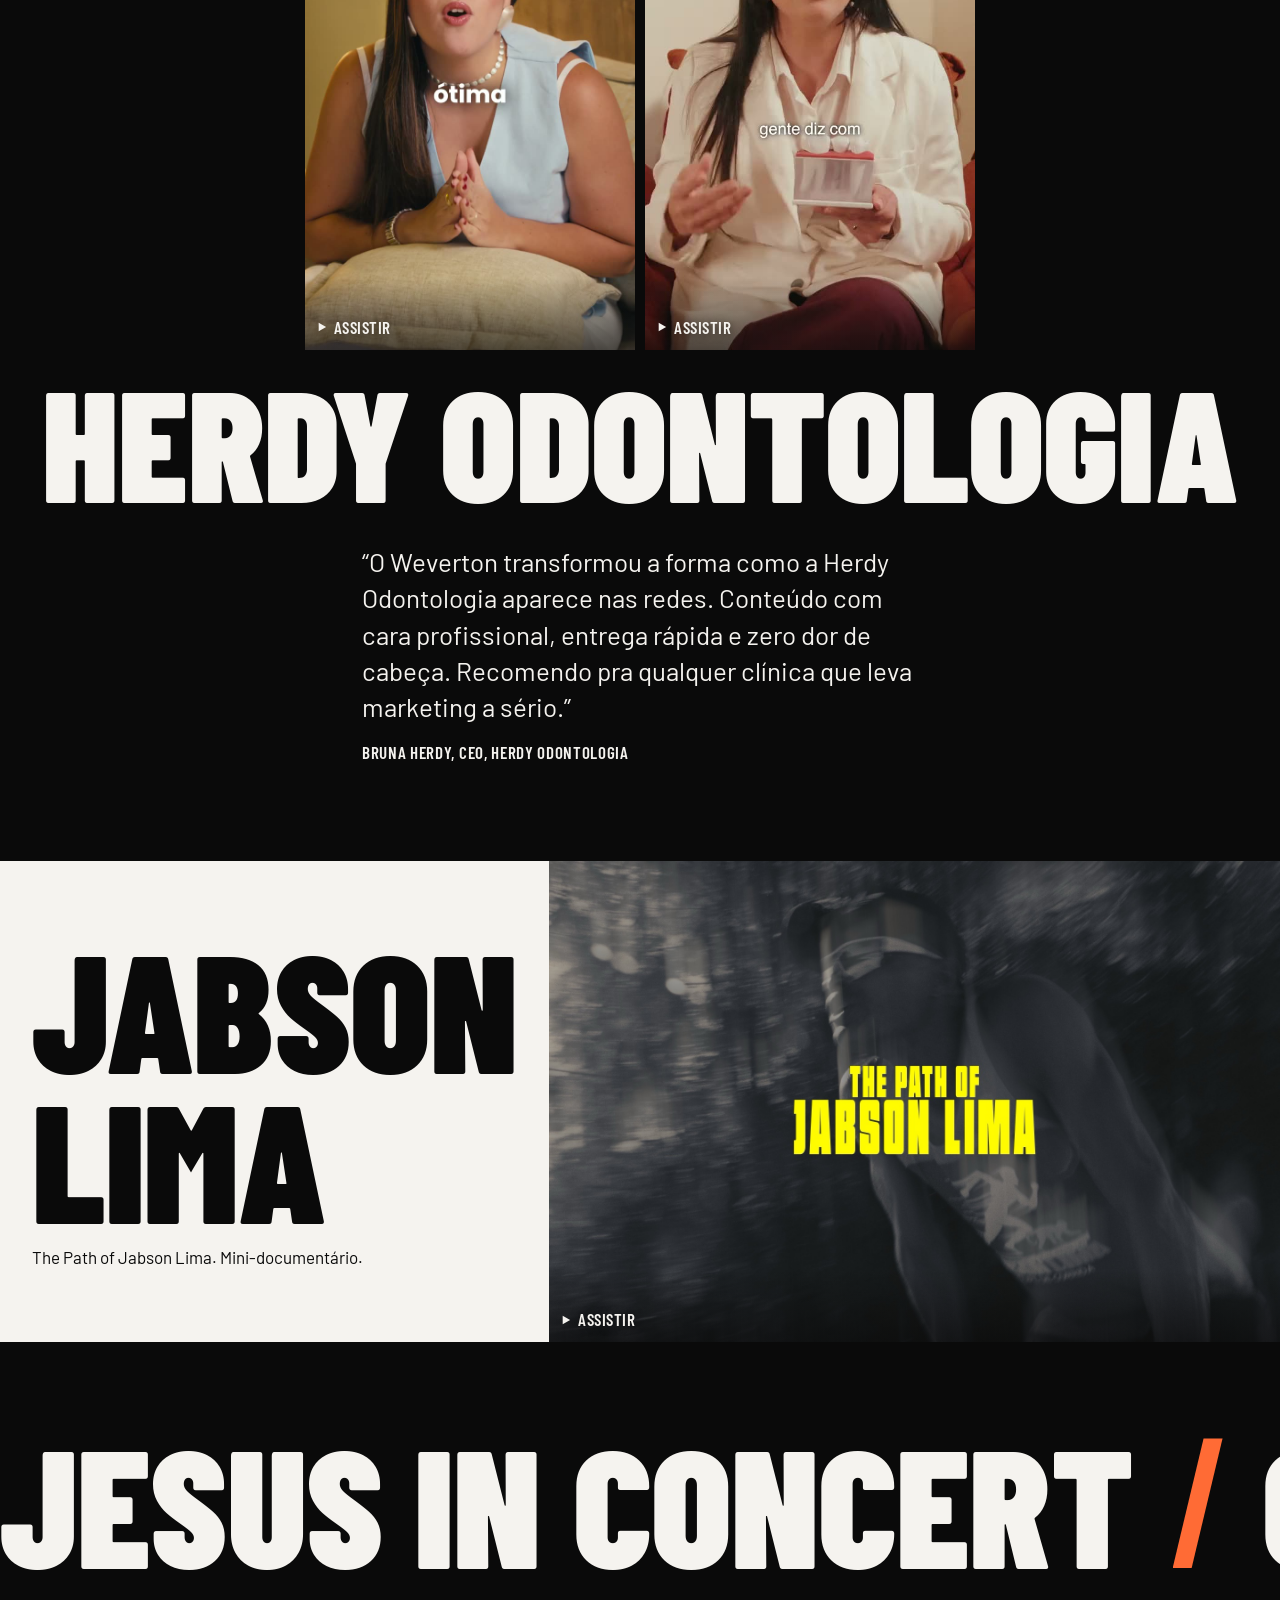
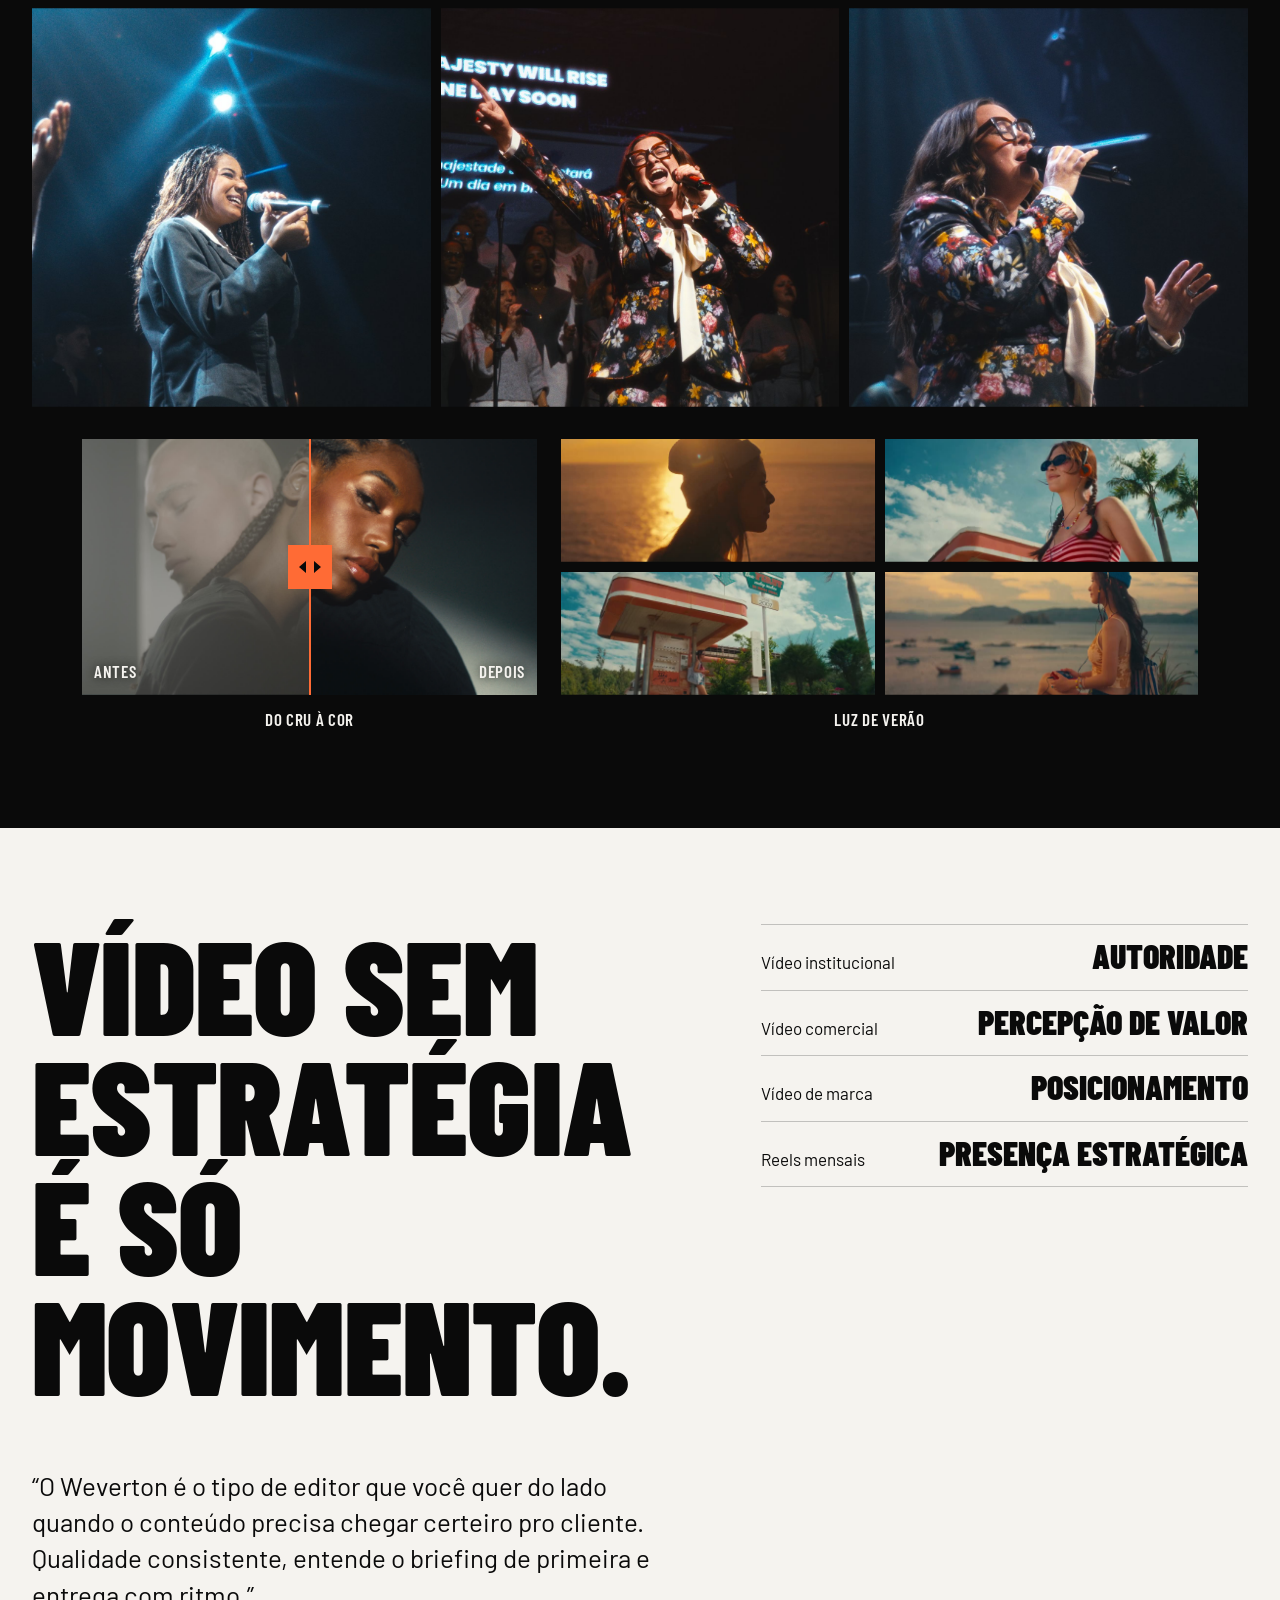
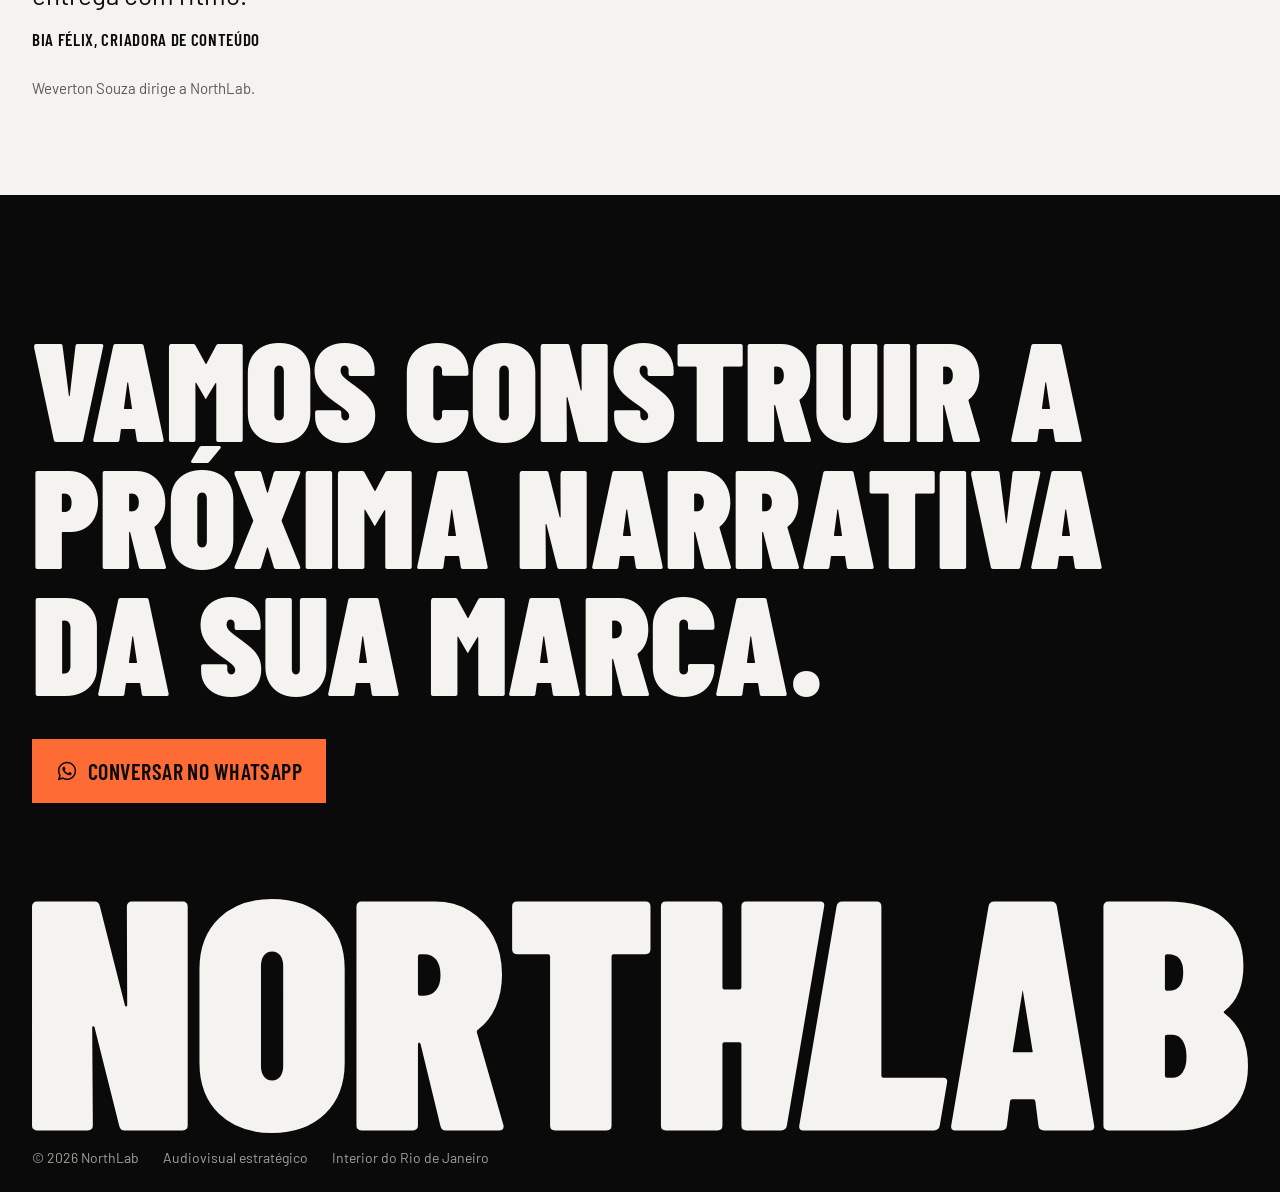
==== commit 96bb5874: "Deixa só dois vídeos da Herdy e tira o botão de pausa Co-Authored-By: Claude Opus 5.5 <noreply@anthr" ====
--- a/index.html
+++ b/index.html
@@ -20,9 +20,9 @@
   <link rel="preconnect" href="https://fonts.googleapis.com">
   <link rel="preconnect" href="https://fonts.gstatic.com" crossorigin>
   <link rel="stylesheet" href="https://fonts.googleapis.com/css2?family=Barlow+Condensed:wght@600;900&family=Barlow:wght@400;500&display=swap">
-  <link rel="stylesheet" href="css/v2.css?v=20261112a">
+  <link rel="stylesheet" href="css/v2.css?v=20261112b">
   <script>document.documentElement.classList.add('js');</script>
-  <script src="js/v2.js?v=20261112a" defer></script>
+  <script src="js/v2.js?v=20261112b" defer></script>
 </head>
 <body>
   <svg width="0" height="0" class="defs" aria-hidden="true" focusable="false">
@@ -36,7 +36,6 @@
   <header class="topo" id="topo">
     <a class="topo-marca" href="#abertura" aria-label="NorthLab, voltar ao início"><img src="assets/logo/nl-simbolo-offwhite.svg" alt="" width="45" height="34"></a>
     <nav class="abas" aria-label="Seções do site"><a href="index.html" aria-current="page">Filmes</a><a href="fotografia.html">Fotografia</a></nav>
-    <button class="pausa" type="button" id="pausa" aria-pressed="false" aria-label="Pausar os movimentos da página"><svg aria-hidden="true"><use href="#i-pause"/></svg></button>
     <a class="whats" data-wa href="https://wa.me/5522999724863?text=Ol%C3%A1%2C%20NorthLab.%20Vi%20o%20site%20e%20quero%20conversar%20sobre%20a%20narrativa%20da%20minha%20marca." target="_blank" rel="noopener"><svg aria-hidden="true"><use href="#i-wa"/></svg>Conversar no WhatsApp</a>
   </header>
 
@@ -94,7 +93,6 @@
       <div class="trio-herdy">
         <a class="quadro corte" style="--i:0" href="assets/video/bruna-herdy.mp4" data-video="arquivo:assets/video/bruna-herdy.mp4" data-poster="assets/trabalhos/bruna-herdy.jpg" data-titulo="Bruna Herdy" data-retrato aria-label="Assistir: Bruna Herdy"><video data-loop="assets/loop/herdy-a.mp4" poster="assets/loop/herdy-a.jpg" muted playsinline loop preload="none" aria-hidden="true"></video><span class="assistir"><svg aria-hidden="true"><use href="#i-play"/></svg>Assistir</span></a>
         <a class="quadro corte" style="--i:1" href="assets/video/herdy-setembro.mp4" data-video="arquivo:assets/video/herdy-setembro.mp4" data-poster="assets/trabalhos/herdy-setembro.jpg" data-titulo="Herdy Odontologia, campanha de setembro" data-retrato aria-label="Assistir: Herdy Odontologia, campanha de setembro"><video data-loop="assets/loop/herdy-setembro.mp4" poster="assets/loop/herdy-setembro.jpg" muted playsinline loop preload="none" aria-hidden="true"></video><span class="assistir"><svg aria-hidden="true"><use href="#i-play"/></svg>Assistir</span></a>
-        <a class="quadro corte" style="--i:2" href="assets/video/bruna-herdy.mp4" data-video="arquivo:assets/video/bruna-herdy.mp4" data-poster="assets/trabalhos/bruna-herdy.jpg" data-titulo="Bruna Herdy" data-retrato aria-label="Assistir: Bruna Herdy"><video data-loop="assets/loop/herdy-c.mp4" poster="assets/loop/herdy-c.jpg" muted playsinline loop preload="none" aria-hidden="true"></video><span class="assistir"><svg aria-hidden="true"><use href="#i-play"/></svg>Assistir</span></a>
       </div>
       <h2 class="cheio" id="t-herdy">Herdy Odontologia</h2>
       <figure class="fala">
--- a/css/v2.css
+++ b/css/v2.css
@@ -34,10 +34,6 @@
 .topo.solido { background: var(--preto); }
 .topo-marca { margin-right: auto; display: flex; align-items: center; min-height: 44px; }
 .topo-marca img { width: 42px; height: auto; }
-.pausa { width: 44px; height: 44px; display: grid; place-items: center; }
-.pausa svg { width: 14px; height: 14px; }
-.pausa[hidden] { display: none; }
-.pausa:hover { color: var(--laranja); }
 .whats { position: fixed; inset: auto 0 0; height: calc(var(--barra) + var(--seguro)); padding-bottom: var(--seguro); display: flex; align-items: center; justify-content: center; gap: 10px; background: var(--laranja); color: var(--preto); font-weight: 600; font-size: 20px; letter-spacing: .02em; }
 .whats svg, .botao-final svg { width: 22px; height: 22px; flex: none; }
 .whats.oculta { visibility: hidden; }
@@ -132,7 +128,7 @@
 .herdy { padding: 44px 0 64px; overflow: hidden; }
 .contorno, .cheio { font-size: 12.3vw; white-space: nowrap; text-align: center; }
 .contorno { color: transparent; -webkit-text-stroke: 1px var(--offwhite); }
-.trio-herdy { display: grid; grid-template-columns: repeat(3, 1fr); gap: var(--vao); padding: 14px var(--margem); }
+.trio-herdy { display: grid; grid-template-columns: repeat(2, calc((100% - var(--vao) * 2) / 3)); justify-content: center; gap: var(--vao); padding: 14px var(--margem); }
 .fala { padding: 32px var(--margem) 0; max-width: 62ch; margin: 0 auto; }
 .fala blockquote { font-size: 20px; line-height: 1.4; }
 .fala figcaption { text-align: left; margin-top: 14px; }
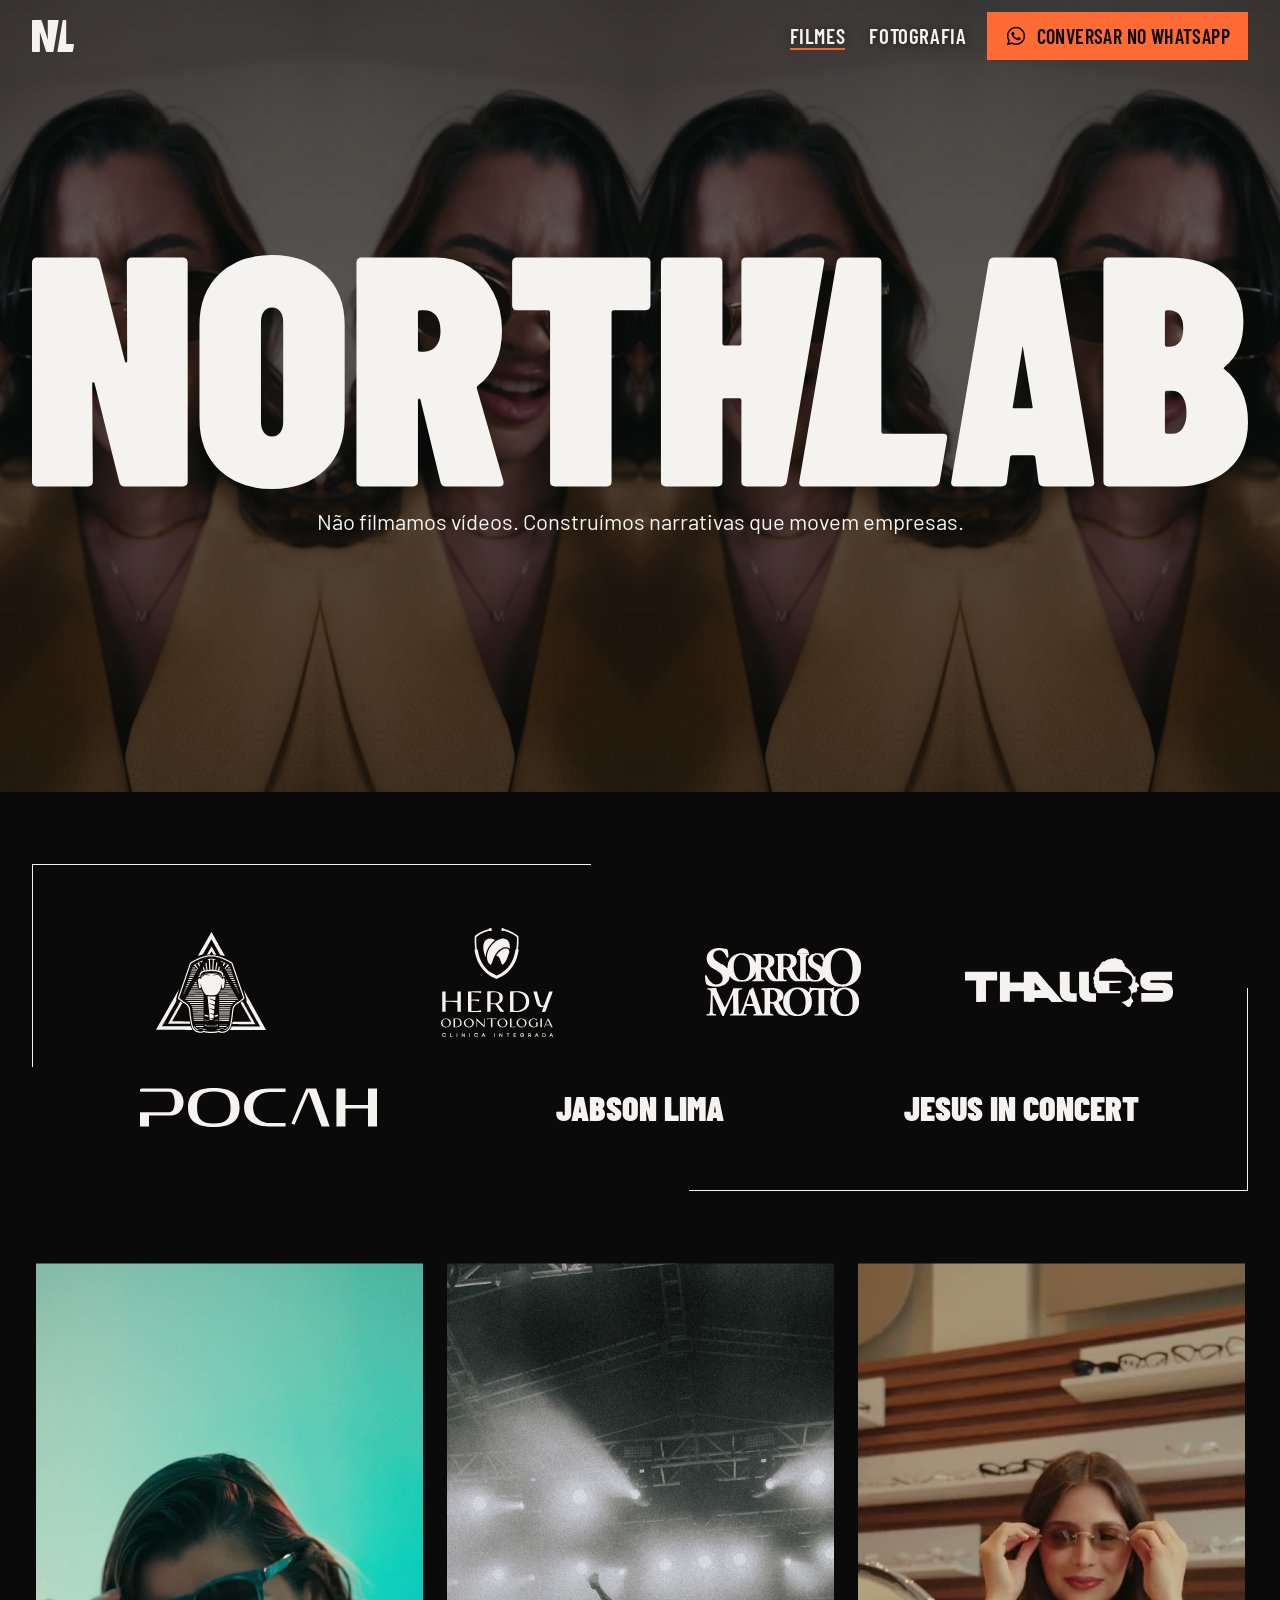
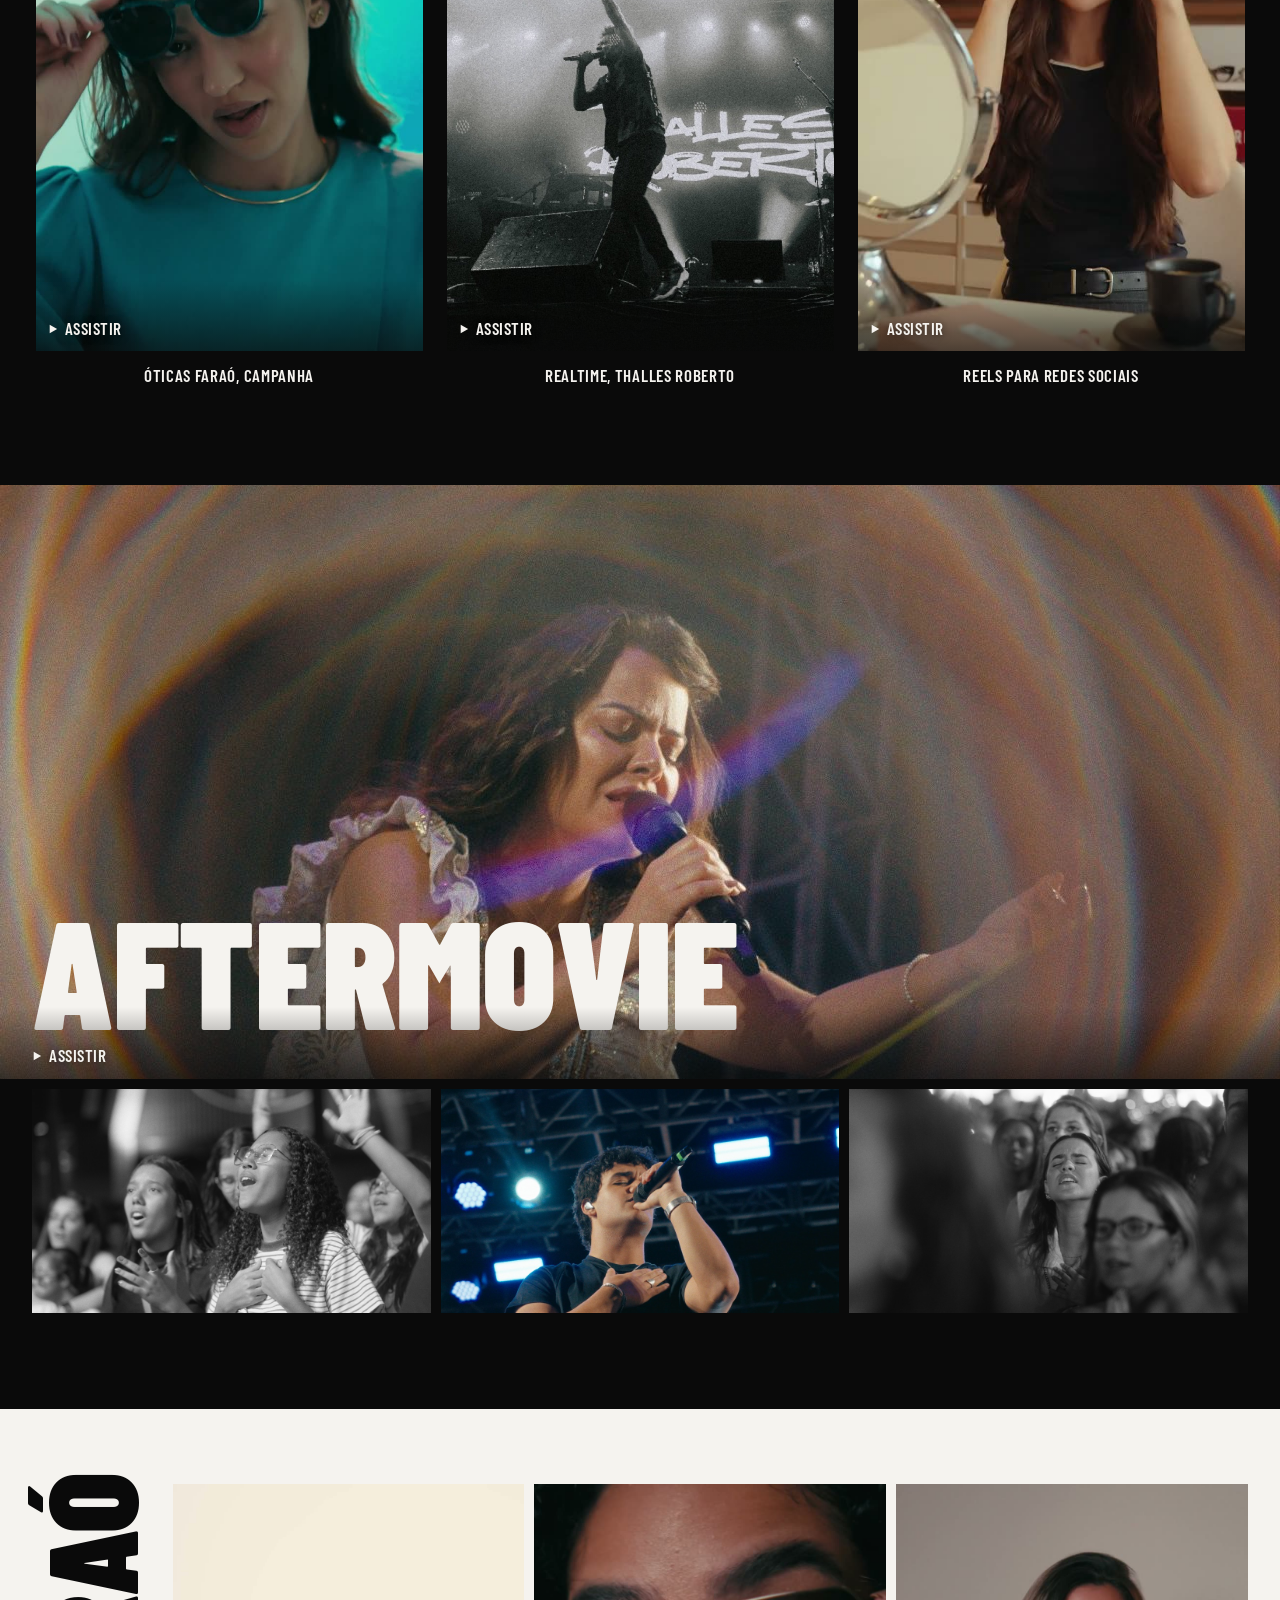
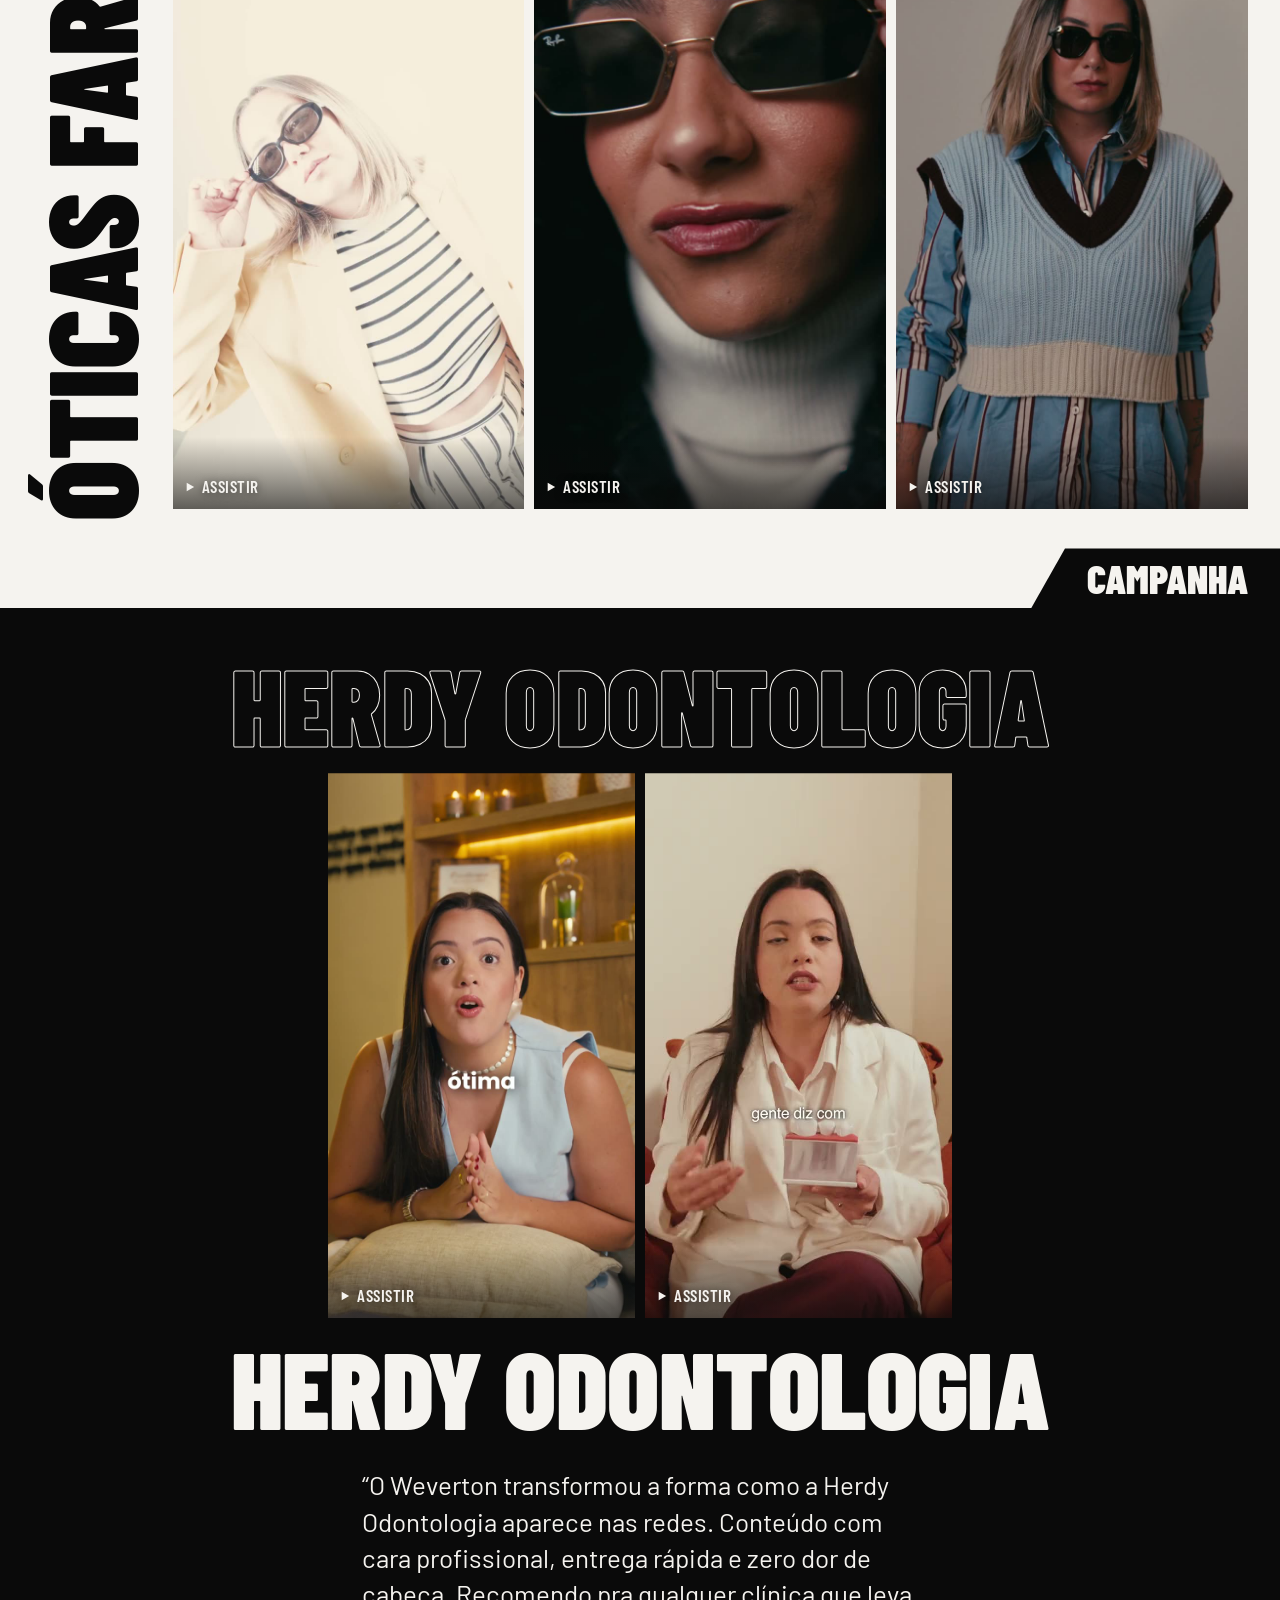
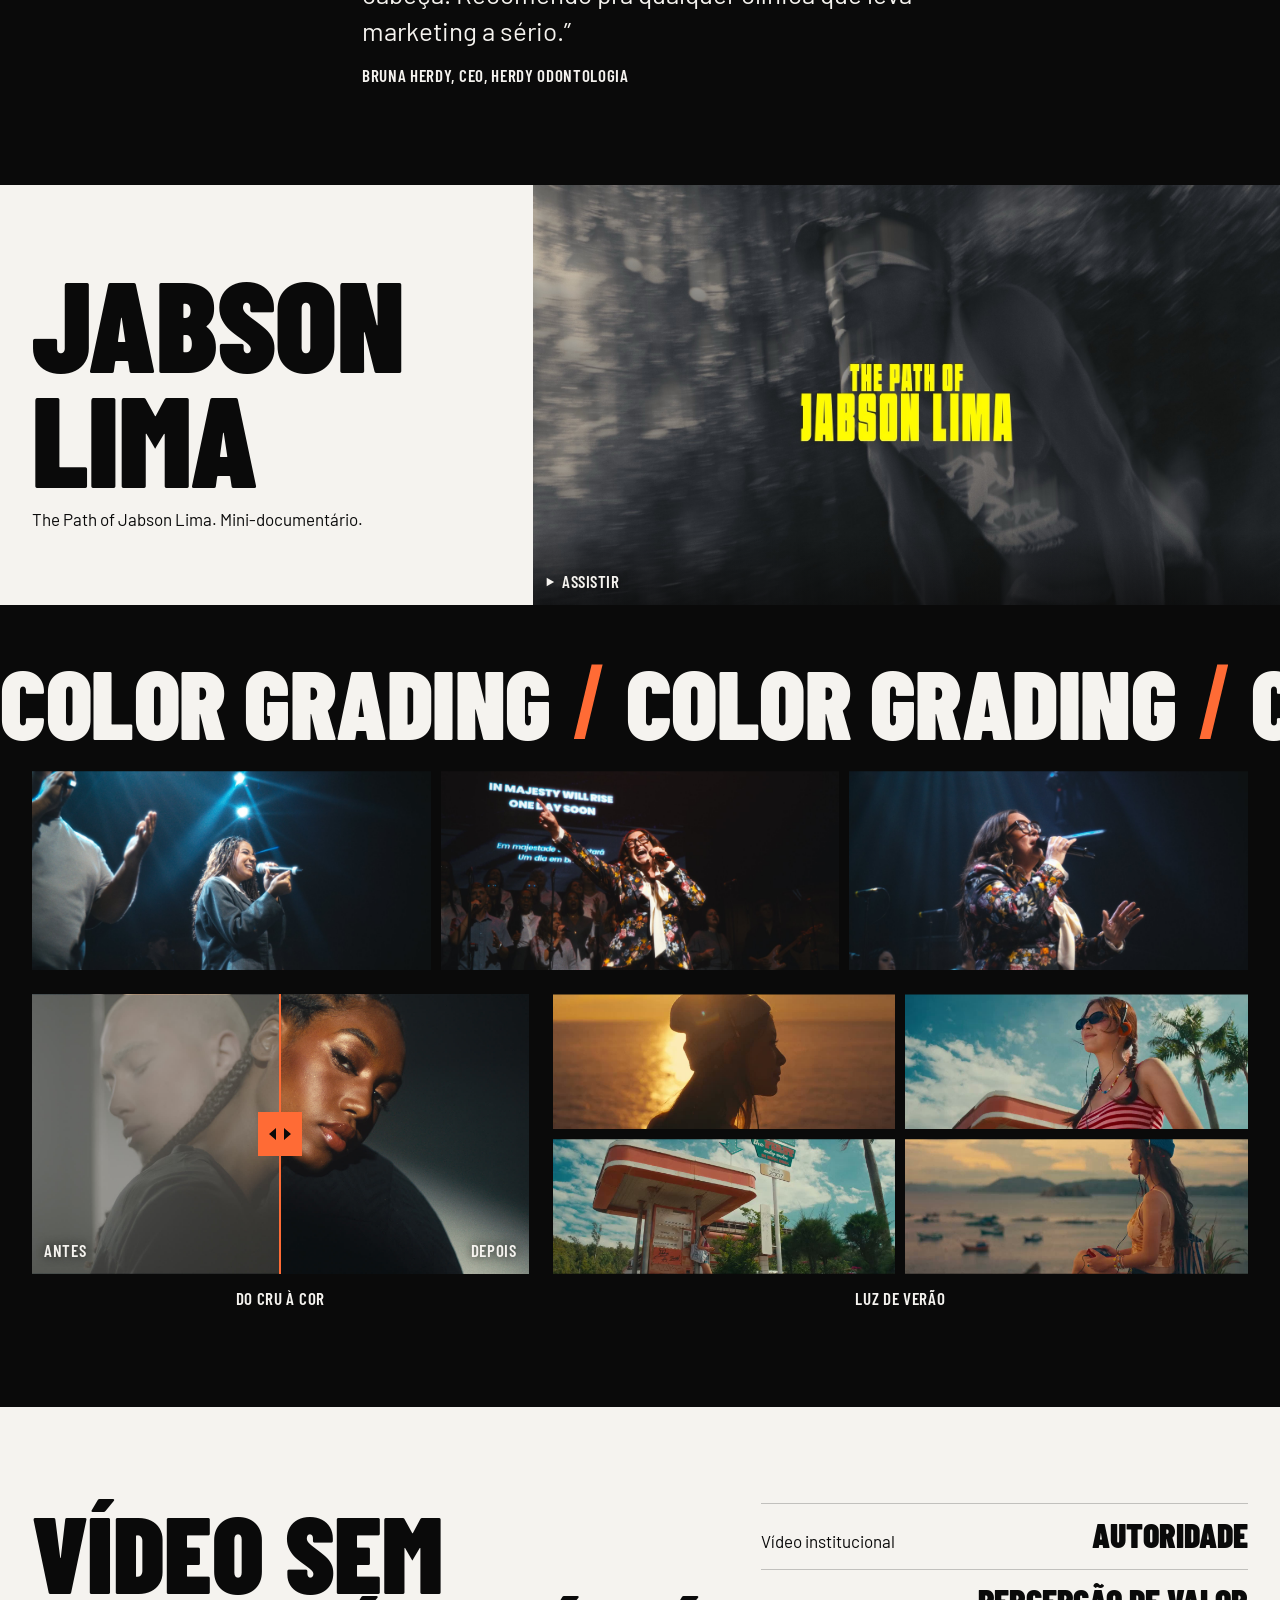
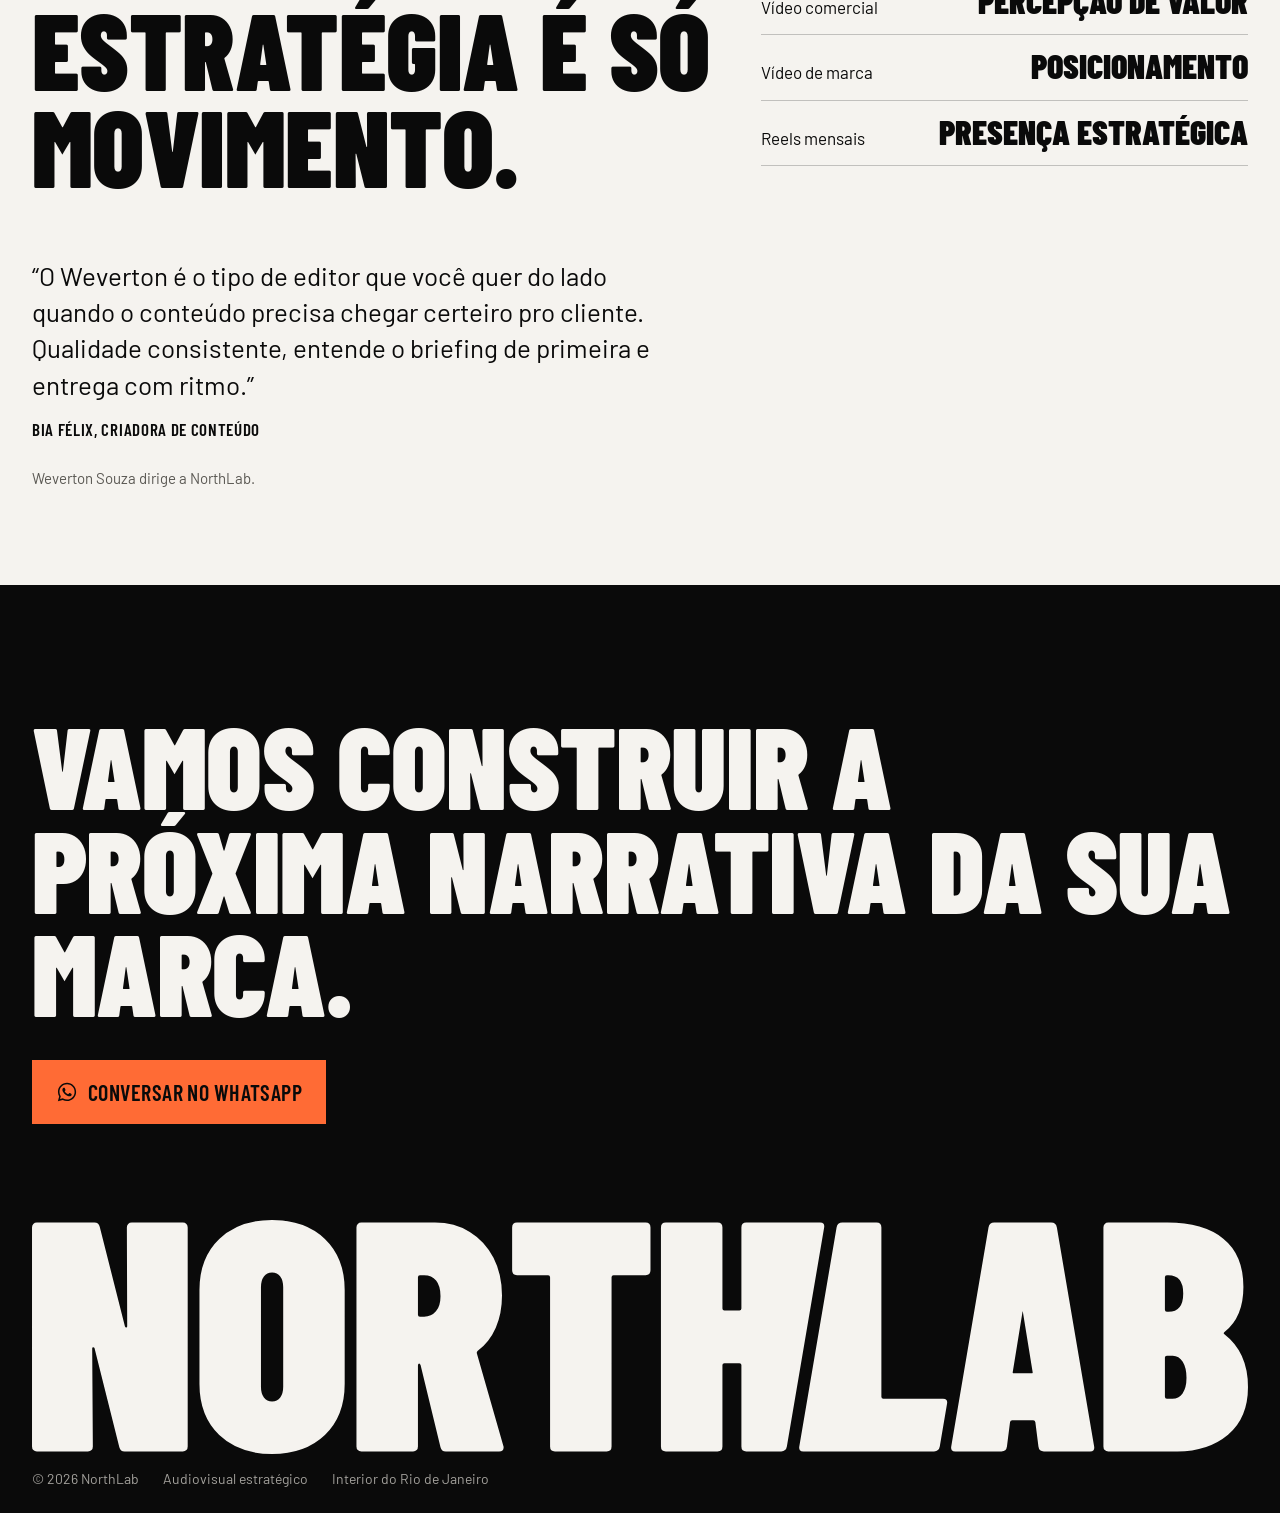
==== commit 2435f36a: "Faixa só com Color grading; no computador cada bloco cabe na tela (Aftermovie, destaques, Faraó, Her" ====
--- a/index.html
+++ b/index.html
@@ -20,15 +20,14 @@
   <link rel="preconnect" href="https://fonts.googleapis.com">
   <link rel="preconnect" href="https://fonts.gstatic.com" crossorigin>
   <link rel="stylesheet" href="https://fonts.googleapis.com/css2?family=Barlow+Condensed:wght@600;900&family=Barlow:wght@400;500&display=swap">
-  <link rel="stylesheet" href="css/v2.css?v=20261112b">
+  <link rel="stylesheet" href="css/v2.css?v=20261112d">
   <script>document.documentElement.classList.add('js');</script>
-  <script src="js/v2.js?v=20261112b" defer></script>
+  <script src="js/v2.js?v=20261112d" defer></script>
 </head>
 <body>
   <svg width="0" height="0" class="defs" aria-hidden="true" focusable="false">
     <symbol id="i-wa" viewBox="0 0 24 24"><path fill="currentColor" d="M12.04 2C6.58 2 2.13 6.45 2.13 11.91c0 1.75.46 3.45 1.32 4.95L2.05 22l5.25-1.38a9.9 9.9 0 0 0 4.74 1.21c5.46 0 9.91-4.45 9.91-9.91S17.5 2 12.04 2Zm0 18.15a8.2 8.2 0 0 1-4.19-1.15l-.3-.18-3.12.82.83-3.04-.2-.31a8.2 8.2 0 0 1-1.26-4.38c0-4.54 3.7-8.24 8.25-8.24 4.54 0 8.24 3.7 8.24 8.24s-3.7 8.24-8.25 8.24Zm4.52-6.16c-.25-.13-1.47-.73-1.7-.81-.23-.08-.39-.13-.56.12-.17.25-.64.81-.78.97-.14.17-.29.19-.54.06-.25-.12-1.05-.39-2-1.23-.74-.66-1.24-1.47-1.38-1.72-.15-.25-.02-.38.11-.51.11-.11.25-.29.37-.43.13-.15.17-.25.25-.42.08-.17.04-.31-.02-.43-.06-.13-.56-1.34-.76-1.84-.2-.48-.41-.42-.56-.42h-.48c-.17 0-.43.06-.66.31-.23.25-.87.85-.87 2.07s.89 2.4 1.01 2.57c.13.17 1.75 2.67 4.24 3.74.59.26 1.05.41 1.41.52.59.19 1.13.16 1.56.1.48-.07 1.47-.6 1.67-1.18.21-.58.21-1.07.15-1.18-.06-.1-.23-.16-.48-.29Z"/></symbol>
     <symbol id="i-play" viewBox="0 0 12 12"><path fill="currentColor" d="M2 1l9 5-9 5z"/></symbol>
-    <symbol id="i-pause" viewBox="0 0 12 12"><path fill="currentColor" d="M2 1h3v10H2zM7 1h3v10H7z"/></symbol>
     <symbol id="i-x" viewBox="0 0 24 24"><path fill="none" stroke="currentColor" stroke-width="2" d="M5 5l14 14M19 5L5 19"/></symbol>
   </svg>
   <a class="pular" href="#trabalhos">Pular para os trabalhos</a>
@@ -62,7 +61,7 @@
 
     <section class="preto trio" aria-label="Destaques">
       <figure><a class="quadro corte" style="--i:0" href="assets/video/farao.mp4" data-video="arquivo:assets/video/farao.mp4" data-poster="assets/trabalhos/farao.jpg" data-titulo="Óticas Faraó" data-retrato aria-label="Assistir: Óticas Faraó"><video data-loop="assets/loop/farao-c.mp4" poster="assets/loop/farao-c.jpg" muted playsinline loop preload="none" aria-hidden="true"></video><span class="assistir"><svg aria-hidden="true"><use href="#i-play"/></svg>Assistir</span></a><figcaption>Óticas Faraó, campanha</figcaption></figure>
-      <figure><a class="quadro corte" style="--i:1" href="https://vimeo.com/1194197573" data-video="vimeo:1194197573" data-titulo="Realtime, Thalles Roberto" data-retrato><img src="assets/trabalhos/thalles.jpg" alt="Thalles Roberto no palco, de braço erguido, em preto e branco." width="960" height="1280" loading="lazy"><span class="assistir"><svg aria-hidden="true"><use href="#i-play"/></svg>Assistir</span></a><figcaption>Realtime, Thalles Roberto</figcaption></figure>
+      <figure><a class="quadro corte" style="--i:1" href="https://vimeo.com/1194197573" data-video="vimeo:1194197573" data-titulo="Realtime, Thalles Roberto" data-retrato aria-label="Assistir: Realtime, Thalles Roberto"><img src="assets/trabalhos/thalles.jpg" alt="Thalles Roberto no palco, de braço erguido, em preto e branco." width="960" height="1280" loading="lazy"><span class="assistir"><svg aria-hidden="true"><use href="#i-play"/></svg>Assistir</span></a><figcaption>Realtime, Thalles Roberto</figcaption></figure>
       <figure><a class="quadro corte" style="--i:2" href="https://www.youtube.com/watch?v=qjnxTR6Lo8g" data-video="youtube:qjnxTR6Lo8g" data-titulo="Reels para redes sociais" data-retrato aria-label="Assistir: Reels para redes sociais"><video data-loop="assets/loop/reels-bia.mp4" poster="assets/loop/reels-bia.jpg" muted playsinline loop preload="none" aria-hidden="true"></video><span class="assistir"><svg aria-hidden="true"><use href="#i-play"/></svg>Assistir</span></a><figcaption>Reels para redes sociais</figcaption></figure>
     </section>
 
@@ -113,7 +112,7 @@
 
     <section class="preto jesus" aria-labelledby="t-jesus">
       <h2 class="oculto" id="t-jesus">Jesus in Concert, color grading</h2>
-      <div class="faixa" aria-hidden="true"><div class="faixa-trilho"><div><span>Jesus in Concert</span><i></i><span>Color grading</span><i></i><span>Jesus in Concert</span><i></i><span>Color grading</span><i></i><span>Jesus in Concert</span><i></i><span>Color grading</span><i></i><span>Jesus in Concert</span><i></i><span>Color grading</span><i></i></div><div><span>Jesus in Concert</span><i></i><span>Color grading</span><i></i><span>Jesus in Concert</span><i></i><span>Color grading</span><i></i><span>Jesus in Concert</span><i></i><span>Color grading</span><i></i><span>Jesus in Concert</span><i></i><span>Color grading</span><i></i></div></div></div>
+      <div class="faixa" aria-hidden="true"><div class="faixa-trilho"><div><span>Color grading</span><i></i><span>Color grading</span><i></i><span>Color grading</span><i></i><span>Color grading</span><i></i><span>Color grading</span><i></i><span>Color grading</span><i></i><span>Color grading</span><i></i><span>Color grading</span><i></i></div><div><span>Color grading</span><i></i><span>Color grading</span><i></i><span>Color grading</span><i></i><span>Color grading</span><i></i><span>Color grading</span><i></i><span>Color grading</span><i></i><span>Color grading</span><i></i><span>Color grading</span><i></i></div></div></div>
       <div class="quadros-jesus">
         <img class="corte" style="--i:0;object-position:59% 50%" src="assets/trabalhos/jesus-in-concert-3.jpg" alt="Cantora de blazer sob luz azul, com o microfone." width="1920" height="1080" loading="lazy">
         <img class="corte" style="--i:1;object-position:45% 50%" src="assets/trabalhos/jesus-in-concert-5.jpg" alt="Cantora aponta para o alto diante do telão." width="1920" height="1080" loading="lazy">
@@ -133,10 +132,11 @@
         </figure>
         <figure class="cor-verao">
           <div class="cor-frames">
-            <video class="corte" style="--i:0;object-position:45% 50%" data-loop="assets/loop/verao-1.mp4" poster="assets/loop/verao-1.jpg" muted playsinline loop preload="none" aria-label="Silhueta da moça de gorro contra o pôr do sol no mar." width="1280" height="720"></video>
-            <video class="corte" style="--i:1;object-position:62% 30%" data-loop="assets/loop/verao-2.mp4" poster="assets/loop/verao-2.jpg" muted playsinline loop preload="none" aria-label="Moça de óculos escuros e fones sob céu azul, com palmeiras." width="1280" height="720"></video>
-            <video class="corte" style="--i:2;object-position:40% 50%" data-loop="assets/loop/verao-3.mp4" poster="assets/loop/verao-3.jpg" muted playsinline loop preload="none" aria-label="Posto de gasolina antigo sob céu azul." width="1280" height="720"></video>
-            <video class="corte" style="--i:3;object-position:68% 50%" data-loop="assets/loop/verao-4.mp4" poster="assets/loop/verao-4.jpg" muted playsinline loop preload="none" aria-label="Moça sentada diante da baía com barcos, no fim de tarde." width="1280" height="720"></video>
+            <video class="corte" style="--i:0;object-position:45% 50%" data-loop="assets/loop/verao-1.mp4" poster="assets/loop/verao-1.jpg" muted playsinline loop preload="none" aria-hidden="true" width="1280" height="720"></video>
+            <video class="corte" style="--i:1;object-position:62% 30%" data-loop="assets/loop/verao-2.mp4" poster="assets/loop/verao-2.jpg" muted playsinline loop preload="none" aria-hidden="true" width="1280" height="720"></video>
+            <video class="corte" style="--i:2;object-position:40% 50%" data-loop="assets/loop/verao-3.mp4" poster="assets/loop/verao-3.jpg" muted playsinline loop preload="none" aria-hidden="true" width="1280" height="720"></video>
+            <video class="corte" style="--i:3;object-position:68% 50%" data-loop="assets/loop/verao-4.mp4" poster="assets/loop/verao-4.jpg" muted playsinline loop preload="none" aria-hidden="true" width="1280" height="720"></video>
+            <span class="oculto">Silhueta da moça de gorro contra o pôr do sol no mar. Moça de óculos escuros e fones sob céu azul, com palmeiras. Posto de gasolina antigo sob céu azul. Moça sentada diante da baía com barcos, no fim de tarde.</span>
           </div>
           <figcaption>Luz de verão</figcaption>
         </figure>
--- a/css/v2.css
+++ b/css/v2.css
@@ -20,6 +20,7 @@
 ::selection { background: var(--laranja); color: var(--preto); }
 :focus-visible { outline: 3px solid var(--laranja); outline-offset: 2px; }
 .claro :focus-visible { outline-color: var(--preto); }
+.claro .jabson-filme:focus-visible { outline-color: var(--laranja); outline-offset: -3px; }
 .defs { position: absolute; }
 .oculto { position: absolute; width: 1px; height: 1px; overflow: hidden; clip-path: inset(50%); white-space: nowrap; }
 .pular { position: fixed; top: 8px; left: 8px; z-index: 60; padding: 12px 16px; background: var(--offwhite); color: var(--preto); font-weight: 500; transform: translateY(-200%); }
@@ -40,7 +41,7 @@
 .whats:focus-visible { outline-color: var(--preto); outline-offset: -5px; }
 
 /* Abertura: o mesmo quadro, espelhado até virar padrão */
-.abertura { position: relative; height: 88svh; min-height: 520px; overflow: hidden; display: grid; place-items: center; }
+.abertura { position: relative; height: 88vh; height: 88svh; min-height: 520px; overflow: hidden; display: grid; place-items: center; }
 .espelho { position: absolute; inset: 0; display: grid; grid-template-columns: repeat(2, 1fr); }
 .espelho video { width: 100%; height: 100%; object-fit: cover; object-position: 50% 22%; }
 .espelho video:nth-child(even) { transform: scaleX(-1); }
@@ -74,7 +75,7 @@
 .abas a[aria-current] { background: linear-gradient(var(--laranja), var(--laranja)) 0 calc(100% - 8px) / 100% 2px no-repeat; }
 
 /* Fotografia */
-.foto-abertura { position: relative; height: 88svh; min-height: 520px; overflow: hidden; }
+.foto-abertura { position: relative; height: 88vh; height: 88svh; min-height: 520px; overflow: hidden; }
 .foto-abertura img { width: 100%; height: 100%; object-fit: cover; object-position: 46% 50%; }
 .foto-abertura h1 { position: absolute; left: var(--margem); right: var(--margem); bottom: 18px; font-family: var(--display); font-weight: 900; font-size: 19.5vw; line-height: .85; text-transform: uppercase; text-align: center; }
 .foto { overflow: hidden; background: #1C1B19; }
@@ -85,7 +86,7 @@
 .foto-pocah figcaption, .foto-claro figcaption { margin-top: 8px; font-weight: 600; font-size: 17px; letter-spacing: .03em; color: var(--cinza); }
 .foto-claro { display: grid; grid-template-columns: auto 1fr; align-items: center; gap: 12px; padding: 40px var(--margem) 56px; }
 .foto-claro .vertical { font-size: 21vw; }
-.foto-cena { position: relative; height: 78svh; min-height: 460px; overflow: hidden; }
+.foto-cena { position: relative; height: 78vh; height: 78svh; min-height: 460px; overflow: hidden; }
 .foto-cena img { width: 100%; height: 100%; object-fit: cover; object-position: 52% 40%; }
 .foto-cena::after { content: ""; position: absolute; inset: 45% 0 0; background: linear-gradient(transparent, rgba(10, 10, 10, .7)); }
 .foto-cena h2 { position: absolute; z-index: 1; left: var(--margem); right: var(--margem); bottom: 18px; font-size: 25vw; line-height: .85; text-align: center; }
@@ -239,6 +240,7 @@
 
 /* Celular: o color segue o card do Aftermovie, imagem de ponta a ponta com o título em cima e três miniaturas embaixo. */
 @media (max-width: 899px) {
+  html { scroll-padding-bottom: calc(var(--barra) + var(--seguro) + 8px); }
   .compara { margin: 0 calc(var(--margem) * -1); }
   .c-rotulo.esq { left: var(--margem); }
   .c-rotulo.dir { right: var(--margem); }
@@ -313,11 +315,67 @@
   .chamada .botao-final { width: auto; }
   .sala-base .botao-final { flex: none; padding: 0 20px; font-size: 20px; }
 }
+/* A faixa corre sempre, como os loops (pedido do cliente); só a economia de dados para. */
 @media (prefers-reduced-motion: reduce) {
-  .faixa-trilho { animation: none; }
   html { scroll-behavior: auto; }
 }
 
 /* "Assistir" precisa ler sobre qualquer quadro, inclusive os claros. */
 .quadro::after, .jabson-filme::after, .cena::after { content: ""; position: absolute; inset: auto 0 0; height: 72px; background: linear-gradient(to top, rgba(10, 10, 10, .62), rgba(10, 10, 10, 0)); pointer-events: none; }
 .assistir { z-index: 1; }
+
+/* Computador: tudo cresce pela largura E pela altura da tela, para cada bloco caber inteiro.
+   --vw é "1% da tela útil": nunca maior que 1,6% da altura. Em monitor largo o conteúdo vira uma coluna central. */
+@media (min-width: 900px) {
+  :root {
+    --vw: min(1vw, 1.6vh);
+    --tela: calc(var(--vw) * 100);
+    --margem: max(32px, calc((100vw - var(--tela)) / 2 + 32px));
+    --altura: calc(100vh - 72px);
+  }
+  .moldura { --u: clamp(.74px, .54px + .05 * var(--vw), 1.2px); }
+
+  /* Títulos que antes seguiam só a largura */
+  .cena h2 { font-size: calc(var(--vw) * 12); bottom: 40px; }
+  .vertical { font-size: min(calc(var(--vw) * 11), calc((var(--altura) - 152px) / 5.4)); }
+  .contorno, .cheio { font-size: calc(var(--vw) * 8.4); }
+  .jabson h2 { font-size: calc(var(--vw) * 10); }
+  .faixa { font-size: calc(var(--vw) * 7.5); }
+  .entregas h2 { font-size: calc(var(--vw) * 8.4); }
+  .chamada h2 { font-size: calc(var(--vw) * 9); }
+
+  /* Destaques: os três quadros em pé cabem na altura */
+  .trio { grid-template-columns: repeat(3, minmax(0, calc((var(--altura) - 140px) * 9 / 16))); justify-content: center; }
+
+  /* Aftermovie: imagem + três quadros ocupam exatamente uma tela */
+  .palco-show { display: grid; grid-template-rows: minmax(0, 1fr) auto; height: var(--altura); min-height: 560px; margin-bottom: 96px; }
+  .cena { min-height: 0; }
+  .cena img { height: 100%; aspect-ratio: auto; }
+  .quadros-3 { padding-top: var(--vao); padding-bottom: 0; }
+  .quadros-3 img { aspect-ratio: 16 / 9; }
+
+  /* Faraó: quadros limitados pela altura */
+  .quadros-farao { grid-template-columns: repeat(3, minmax(0, calc((var(--altura) - 152px) * 9 / 16))); justify-content: start; }
+
+  /* Herdy: título vazado + dois quadros + título cheio cabem numa tela */
+  .herdy { padding: 48px 0 96px; }
+  .herdy .fala { padding: 32px 32px 0; }
+  .trio-herdy { grid-template-columns: repeat(2, minmax(0, calc((var(--altura) - 48px - var(--vw) * 15.2 - 40px) * 9 / 16))); padding: 20px var(--margem); }
+
+  /* Color grading: as três do Jesus in Concert do mesmo porte que o antes e depois e o Luz de verão */
+  .jesus { padding-top: 48px; }
+  .quadros-jesus { padding: 16px var(--margem) 24px; }
+  .quadros-jesus img { aspect-ratio: 2 / 1; }
+  .cor-extra { max-width: none; margin: 0; padding: 0 var(--margem) 96px; }
+
+  /* Fotografia: cada foto em pé (2:3) cabe na altura da tela; títulos na mesma régua */
+  .foto-abertura h1 { font-size: calc(var(--vw) * 19.5); }
+  .foto-pocah h2 { font-size: calc(var(--vw) * 20); }
+  .foto-par { max-width: calc((var(--altura) - 48px) * 2 / 3 * 12 / 7 + 24px); margin-left: auto; margin-right: auto; }
+  .foto-par figure:nth-child(2), .foto-par.inverso figure:nth-child(1) { margin-top: calc((var(--altura) - 48px) * 2 / 7); }
+  .foto-par.inverso figure:nth-child(2) { margin-top: 0; }
+  .foto-claro { grid-template-columns: auto minmax(0, calc((var(--altura) - 80px) * 2 / 3)); }
+  .foto-claro .vertical { font-size: min(calc(var(--vw) * 13), calc((var(--altura) - 80px) / 3.4)); }
+  .foto-claro-2 { grid-template-columns: auto minmax(0, calc((var(--altura) - 80px) * 4 / 3 + 24px)); }
+  .foto-claro-2 .vertical { font-size: min(calc(var(--vw) * 10), calc((var(--altura) - 80px) / 6.6)); }
+}
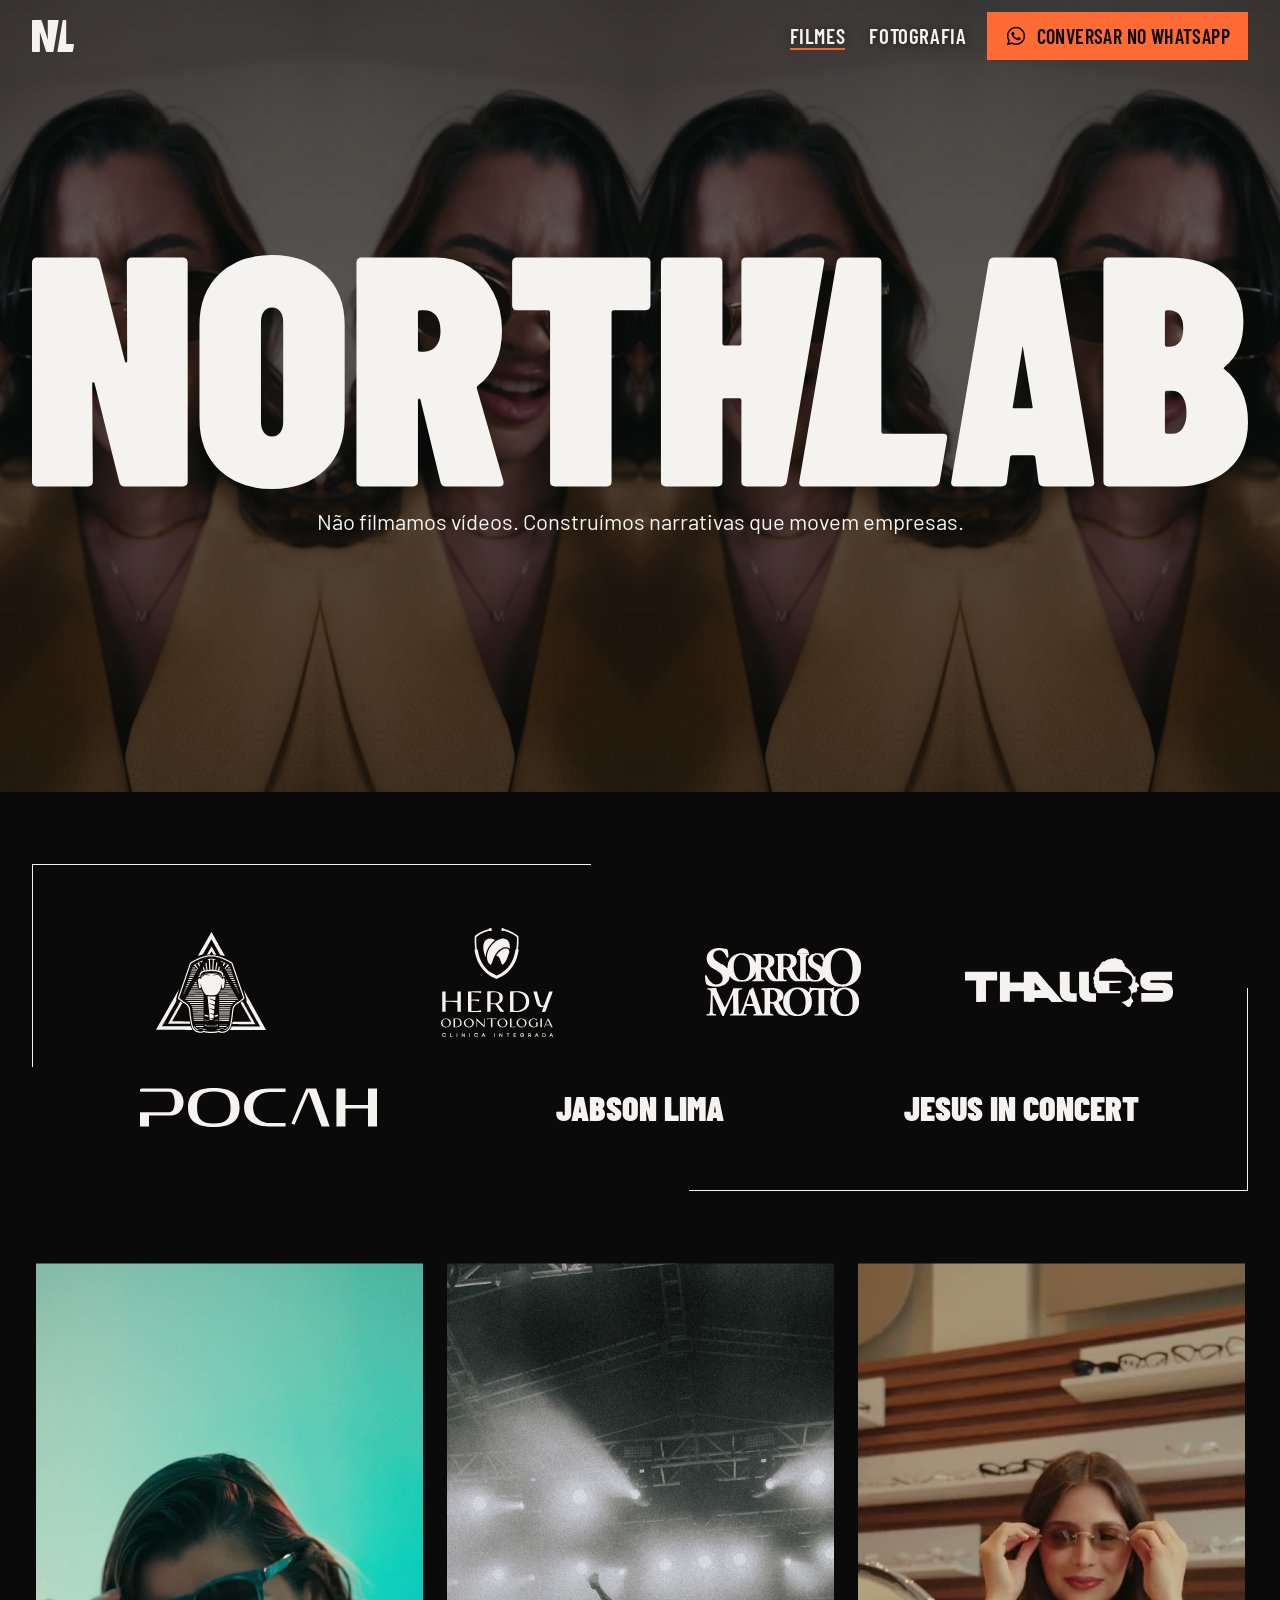
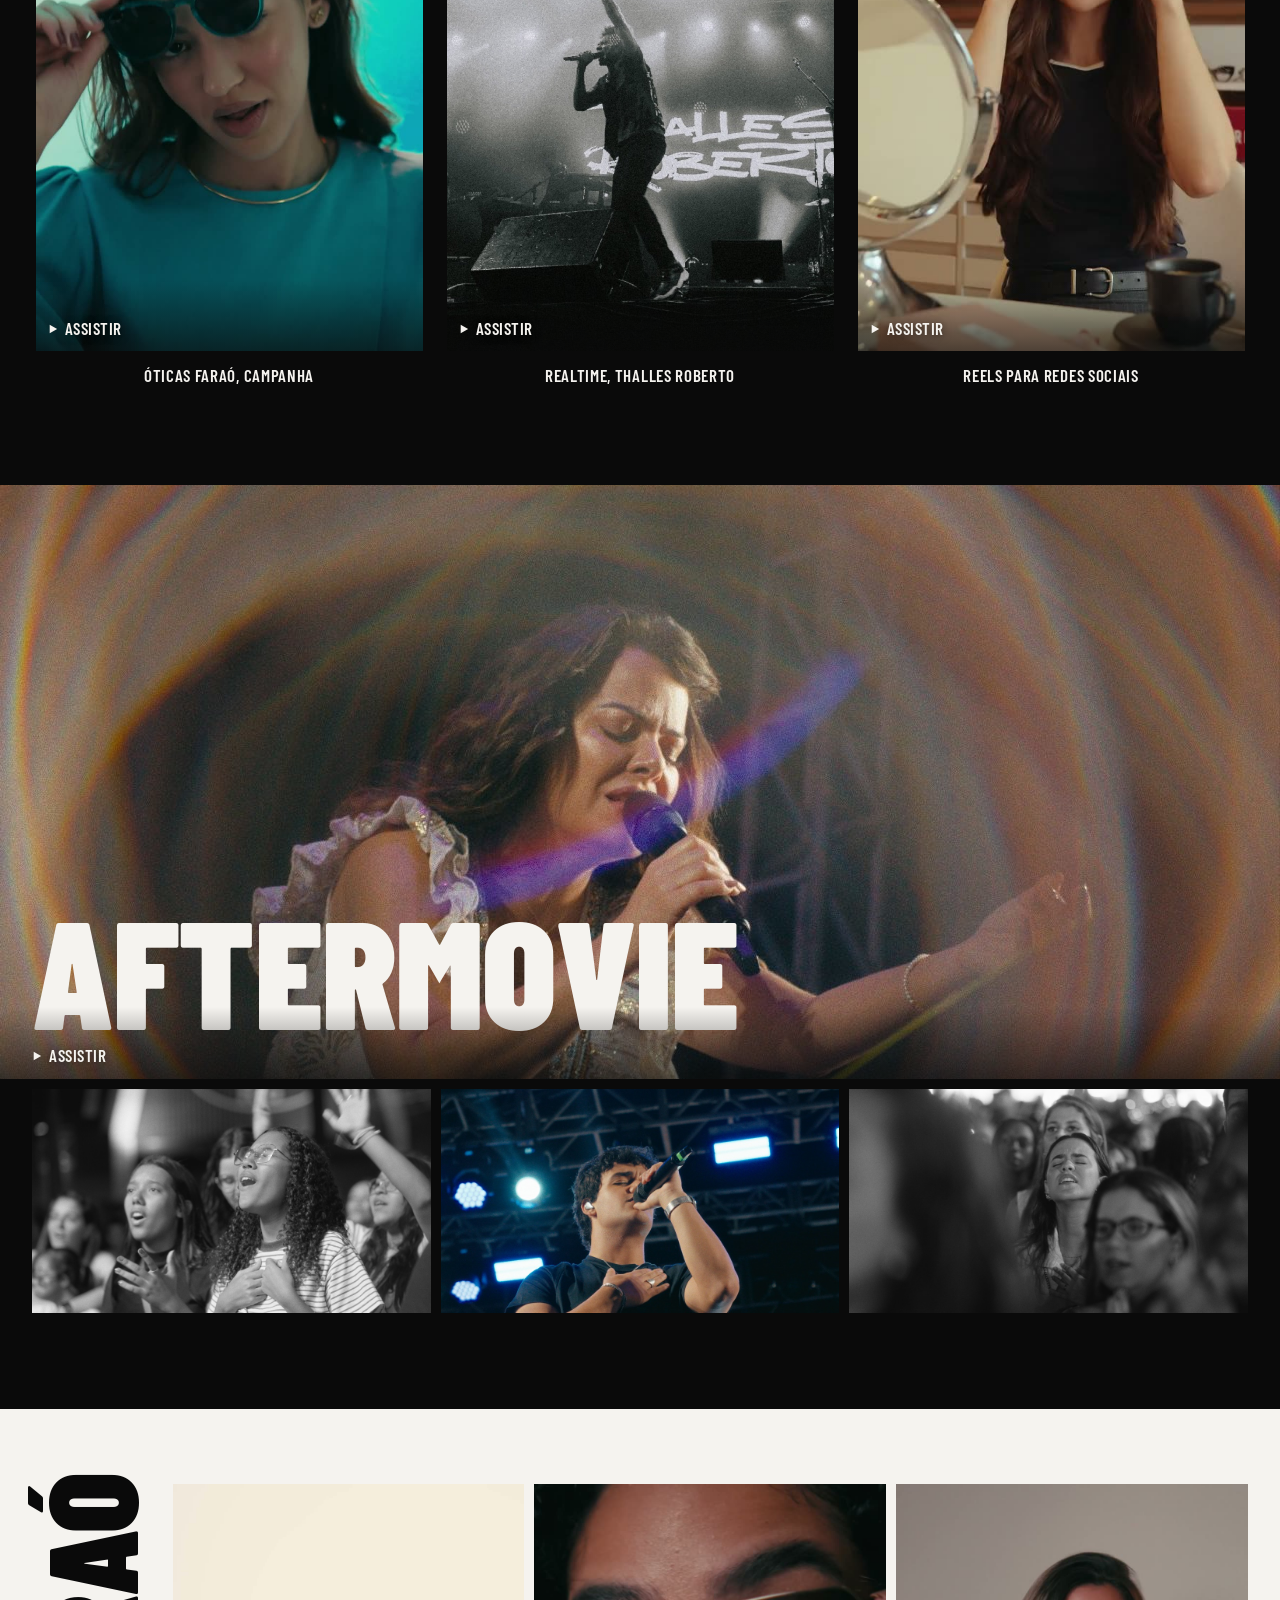
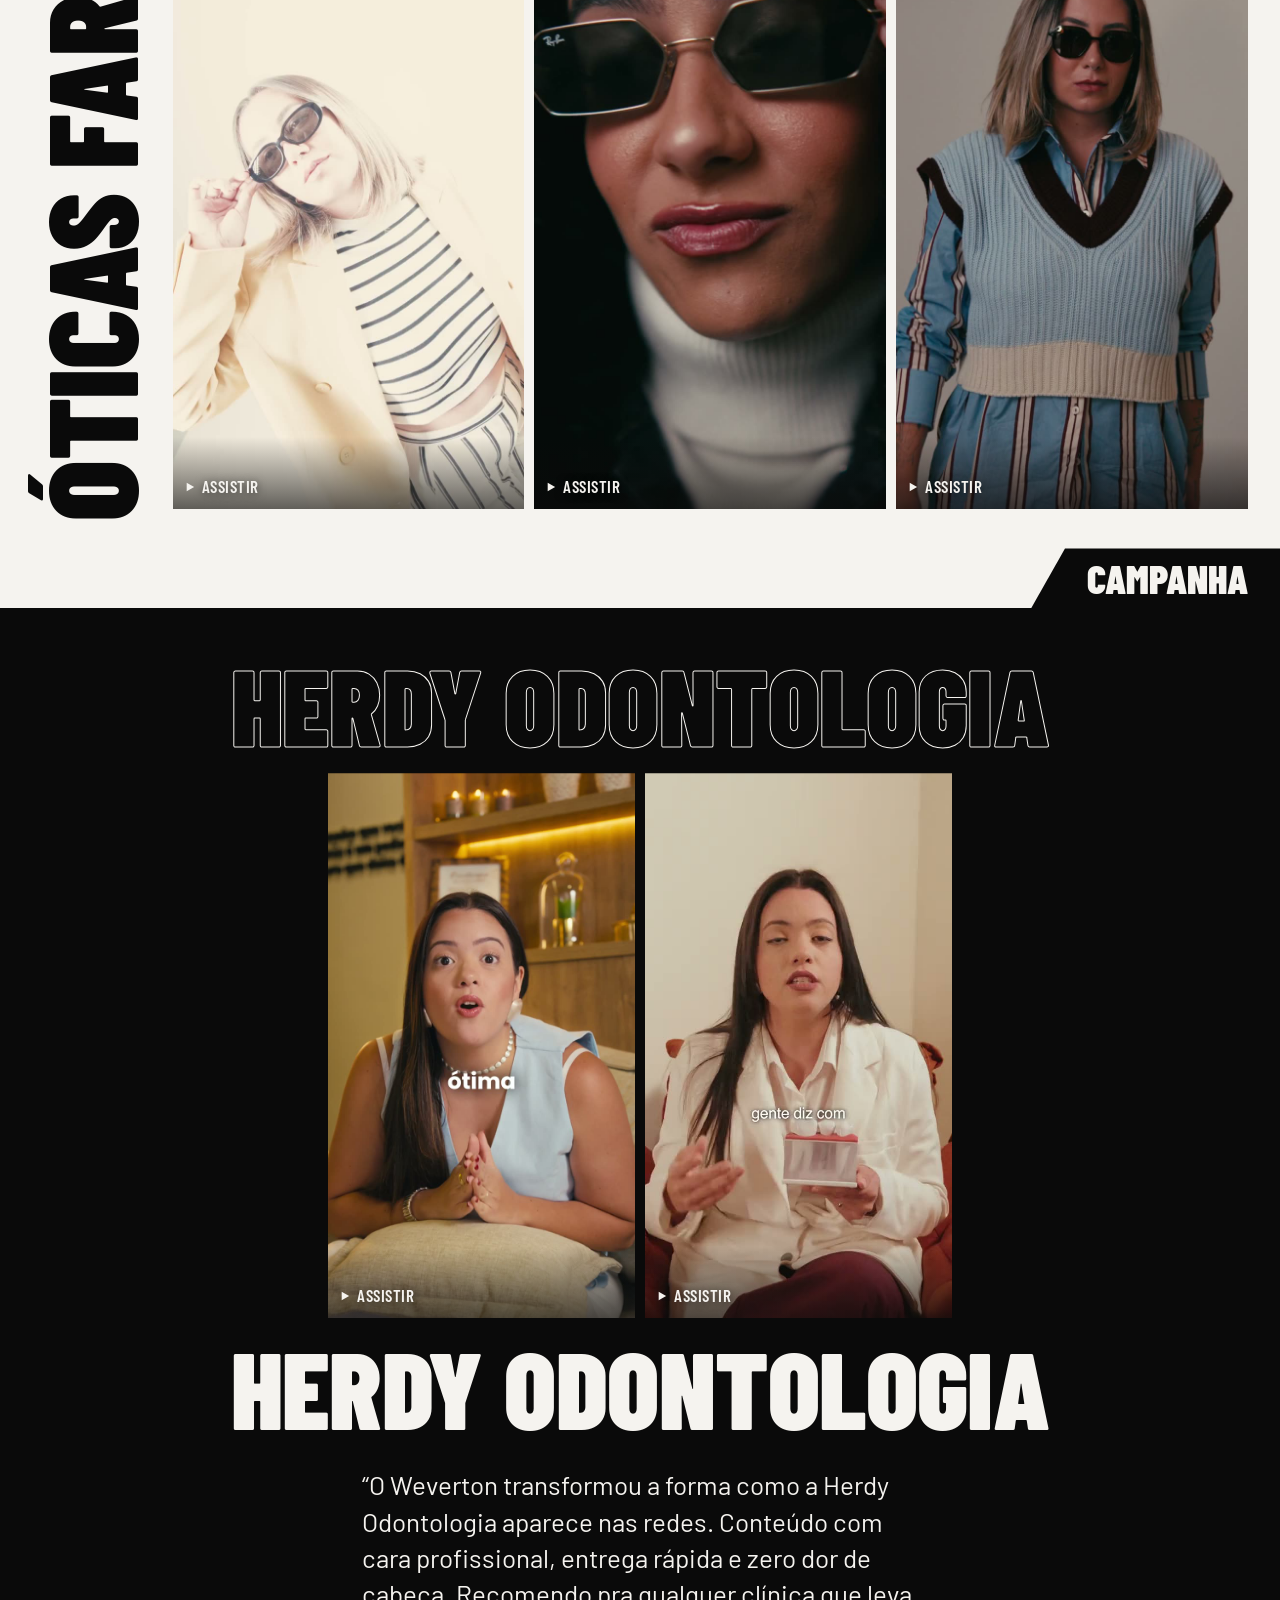
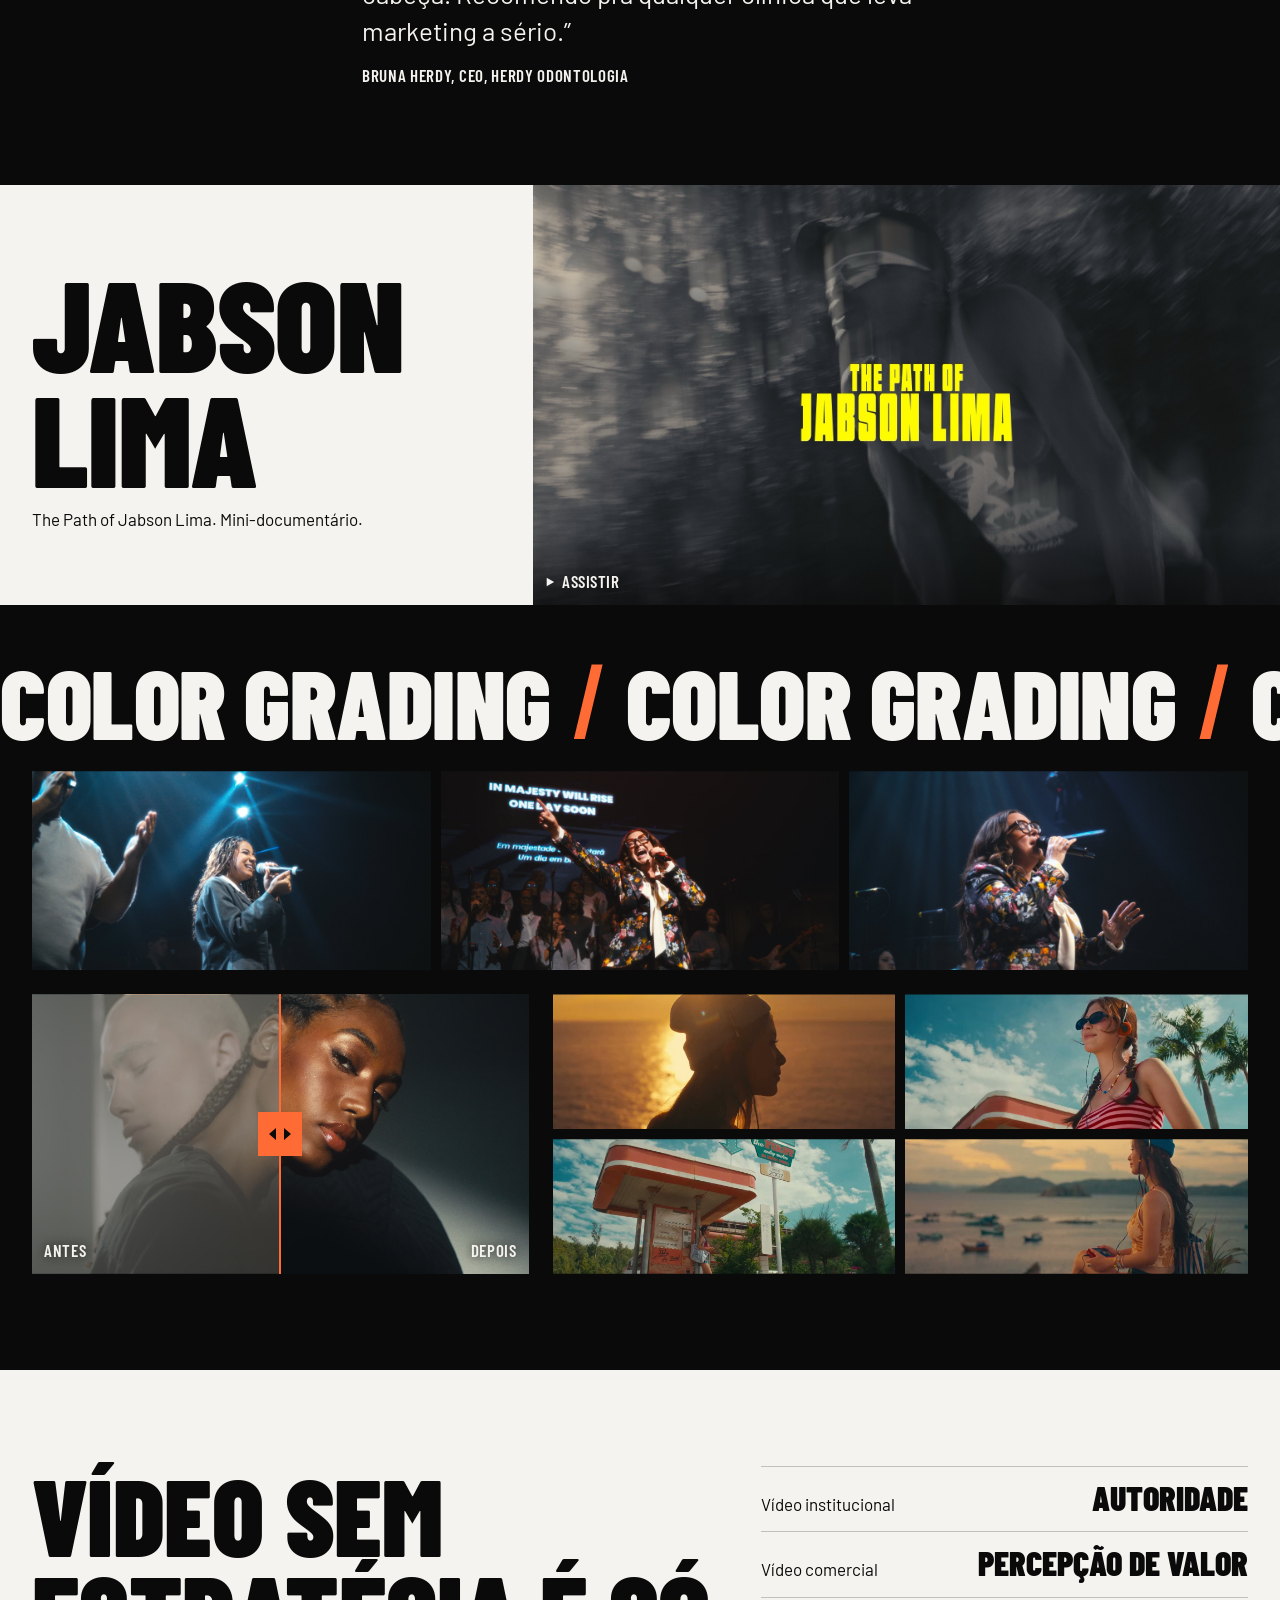
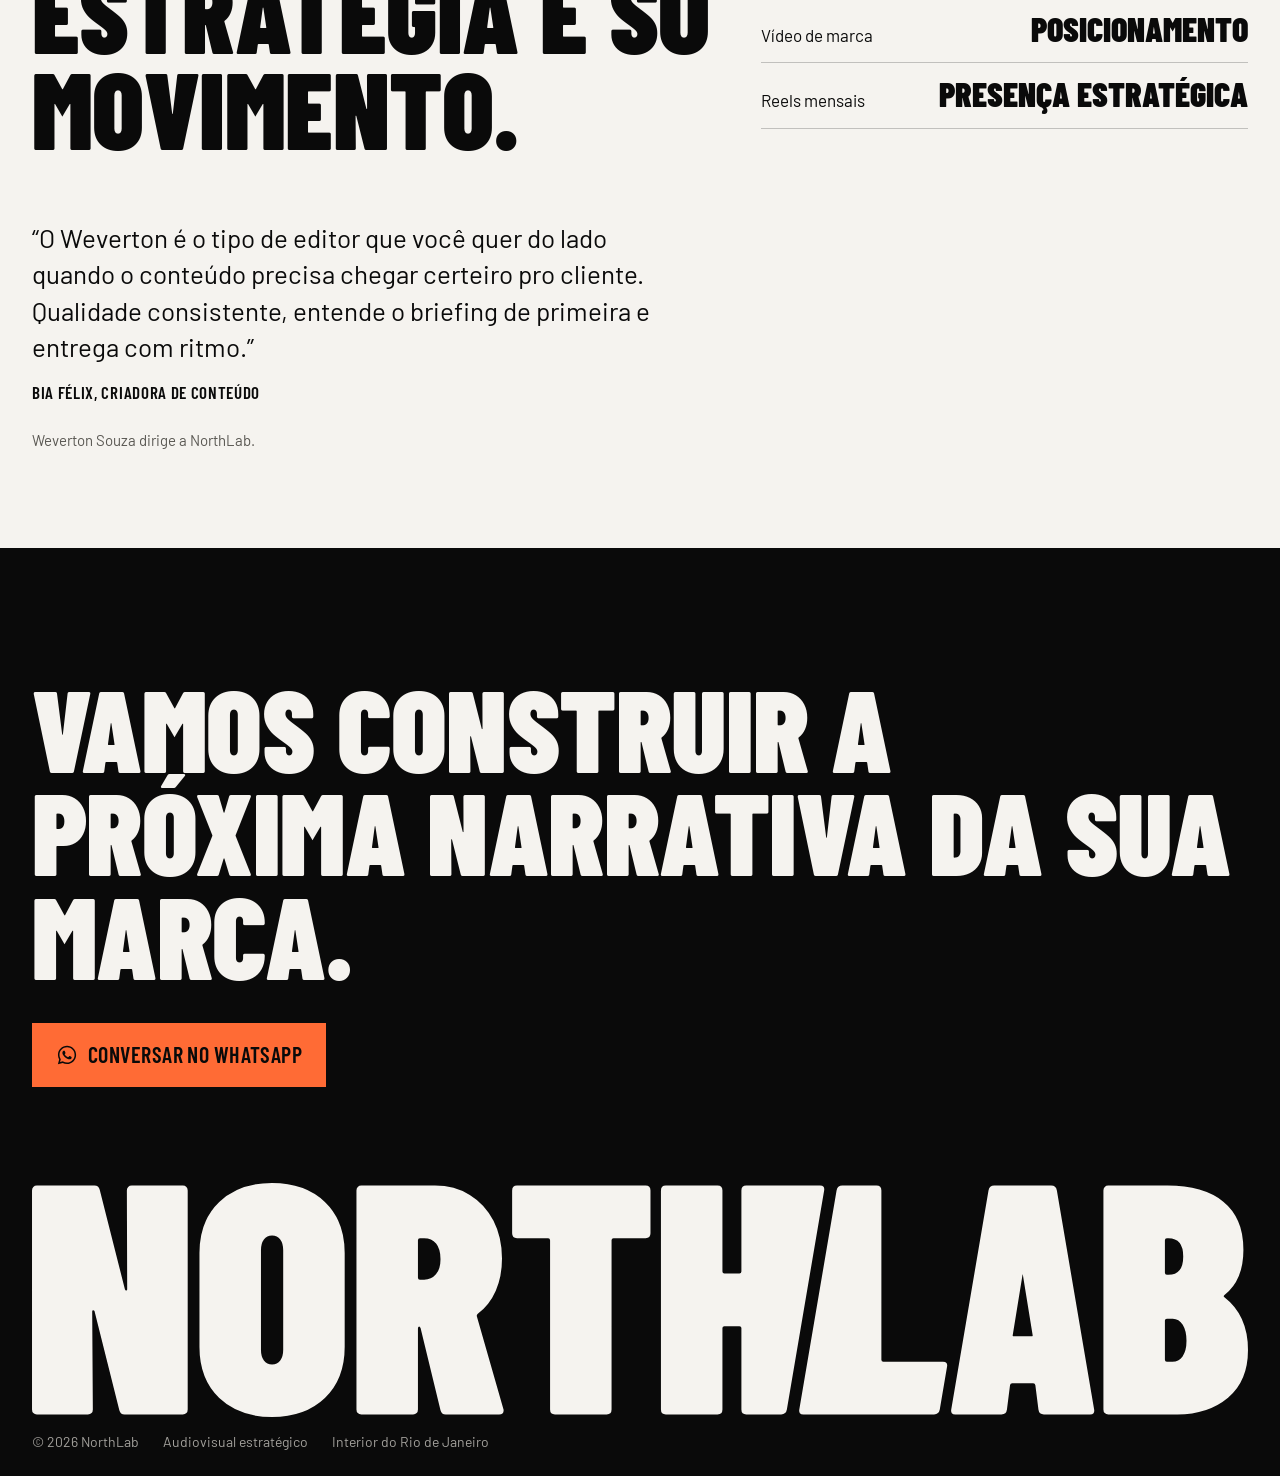
==== commit 33dd98d7: "Color: fotos do Jesus in Concert e takes do Luz de verão abrem grandes; tira as legendas Co-Authored" ====
--- a/index.html
+++ b/index.html
@@ -20,9 +20,9 @@
   <link rel="preconnect" href="https://fonts.googleapis.com">
   <link rel="preconnect" href="https://fonts.gstatic.com" crossorigin>
   <link rel="stylesheet" href="https://fonts.googleapis.com/css2?family=Barlow+Condensed:wght@600;900&family=Barlow:wght@400;500&display=swap">
-  <link rel="stylesheet" href="css/v2.css?v=20261112d">
+  <link rel="stylesheet" href="css/v2.css?v=20261112f">
   <script>document.documentElement.classList.add('js');</script>
-  <script src="js/v2.js?v=20261112d" defer></script>
+  <script src="js/v2.js?v=20261112f" defer></script>
 </head>
 <body>
   <svg width="0" height="0" class="defs" aria-hidden="true" focusable="false">
@@ -114,9 +114,9 @@
       <h2 class="oculto" id="t-jesus">Jesus in Concert, color grading</h2>
       <div class="faixa" aria-hidden="true"><div class="faixa-trilho"><div><span>Color grading</span><i></i><span>Color grading</span><i></i><span>Color grading</span><i></i><span>Color grading</span><i></i><span>Color grading</span><i></i><span>Color grading</span><i></i><span>Color grading</span><i></i><span>Color grading</span><i></i></div><div><span>Color grading</span><i></i><span>Color grading</span><i></i><span>Color grading</span><i></i><span>Color grading</span><i></i><span>Color grading</span><i></i><span>Color grading</span><i></i><span>Color grading</span><i></i><span>Color grading</span><i></i></div></div></div>
       <div class="quadros-jesus">
-        <img class="corte" style="--i:0;object-position:59% 50%" src="assets/trabalhos/jesus-in-concert-3.jpg" alt="Cantora de blazer sob luz azul, com o microfone." width="1920" height="1080" loading="lazy">
-        <img class="corte" style="--i:1;object-position:45% 50%" src="assets/trabalhos/jesus-in-concert-5.jpg" alt="Cantora aponta para o alto diante do telão." width="1920" height="1080" loading="lazy">
-        <img class="corte" style="--i:2;object-position:50% 50%" src="assets/trabalhos/jesus-in-concert-6.jpg" alt="Cantora de óculos e casaco florido canta no palco escuro." width="1920" height="1080" loading="lazy">
+        <a class="ampliar corte" style="--i:0" href="assets/trabalhos/jesus-in-concert-3.jpg" data-video="imagem:assets/trabalhos/jesus-in-concert-3.jpg" data-titulo="Jesus in Concert, color grading" aria-label="Ampliar: Cantora de blazer sob luz azul, com o microfone."><img style="object-position:59% 50%" src="assets/trabalhos/jesus-in-concert-3.jpg" alt="Cantora de blazer sob luz azul, com o microfone." width="1920" height="1080" loading="lazy"></a>
+        <a class="ampliar corte" style="--i:1" href="assets/trabalhos/jesus-in-concert-5.jpg" data-video="imagem:assets/trabalhos/jesus-in-concert-5.jpg" data-titulo="Jesus in Concert, color grading" aria-label="Ampliar: Cantora aponta para o alto diante do telão."><img style="object-position:45% 50%" src="assets/trabalhos/jesus-in-concert-5.jpg" alt="Cantora aponta para o alto diante do telão." width="1920" height="1080" loading="lazy"></a>
+        <a class="ampliar corte" style="--i:2" href="assets/trabalhos/jesus-in-concert-6.jpg" data-video="imagem:assets/trabalhos/jesus-in-concert-6.jpg" data-titulo="Jesus in Concert, color grading" aria-label="Ampliar: Cantora de óculos e casaco florido canta no palco escuro."><img style="object-position:50% 50%" src="assets/trabalhos/jesus-in-concert-6.jpg" alt="Cantora de óculos e casaco florido canta no palco escuro." width="1920" height="1080" loading="lazy"></a>
       </div>
       <div class="cor-extra">
         <figure>
@@ -128,17 +128,14 @@
             <span class="c-rotulo esq">Antes</span><span class="c-rotulo dir">Depois</span>
             <input type="range" min="0" max="100" value="50" aria-label="Comparar antes e depois do color">
           </div>
-          <figcaption>Do cru à cor</figcaption>
         </figure>
-        <figure class="cor-verao">
+        <figure class="cor-verao" aria-label="Luz de verão, color grading">
           <div class="cor-frames">
-            <video class="corte" style="--i:0;object-position:45% 50%" data-loop="assets/loop/verao-1.mp4" poster="assets/loop/verao-1.jpg" muted playsinline loop preload="none" aria-hidden="true" width="1280" height="720"></video>
-            <video class="corte" style="--i:1;object-position:62% 30%" data-loop="assets/loop/verao-2.mp4" poster="assets/loop/verao-2.jpg" muted playsinline loop preload="none" aria-hidden="true" width="1280" height="720"></video>
-            <video class="corte" style="--i:2;object-position:40% 50%" data-loop="assets/loop/verao-3.mp4" poster="assets/loop/verao-3.jpg" muted playsinline loop preload="none" aria-hidden="true" width="1280" height="720"></video>
-            <video class="corte" style="--i:3;object-position:68% 50%" data-loop="assets/loop/verao-4.mp4" poster="assets/loop/verao-4.jpg" muted playsinline loop preload="none" aria-hidden="true" width="1280" height="720"></video>
-            <span class="oculto">Silhueta da moça de gorro contra o pôr do sol no mar. Moça de óculos escuros e fones sob céu azul, com palmeiras. Posto de gasolina antigo sob céu azul. Moça sentada diante da baía com barcos, no fim de tarde.</span>
+            <a class="ampliar corte" style="--i:0" href="assets/video/verao-1.mp4" data-video="arquivo:assets/video/verao-1.mp4" data-poster="assets/loop/verao-1.jpg" data-repetir data-titulo="Luz de verão" aria-label="Ampliar: Silhueta da moça de gorro contra o pôr do sol no mar."><video style="object-position:45% 50%" data-loop="assets/loop/verao-1.mp4" poster="assets/loop/verao-1.jpg" muted playsinline loop preload="none" aria-hidden="true" width="1280" height="720"></video></a>
+            <a class="ampliar corte" style="--i:1" href="assets/video/verao-2.mp4" data-video="arquivo:assets/video/verao-2.mp4" data-poster="assets/loop/verao-2.jpg" data-repetir data-titulo="Luz de verão" aria-label="Ampliar: Moça de óculos escuros e fones sob céu azul, com palmeiras."><video style="object-position:62% 30%" data-loop="assets/loop/verao-2.mp4" poster="assets/loop/verao-2.jpg" muted playsinline loop preload="none" aria-hidden="true" width="1280" height="720"></video></a>
+            <a class="ampliar corte" style="--i:2" href="assets/video/verao-3.mp4" data-video="arquivo:assets/video/verao-3.mp4" data-poster="assets/loop/verao-3.jpg" data-repetir data-titulo="Luz de verão" aria-label="Ampliar: Posto de gasolina antigo sob céu azul."><video style="object-position:40% 50%" data-loop="assets/loop/verao-3.mp4" poster="assets/loop/verao-3.jpg" muted playsinline loop preload="none" aria-hidden="true" width="1280" height="720"></video></a>
+            <a class="ampliar corte" style="--i:3" href="assets/video/verao-4.mp4" data-video="arquivo:assets/video/verao-4.mp4" data-poster="assets/loop/verao-4.jpg" data-repetir data-titulo="Luz de verão" aria-label="Ampliar: Moça sentada diante da baía com barcos, no fim de tarde."><video style="object-position:68% 50%" data-loop="assets/loop/verao-4.mp4" poster="assets/loop/verao-4.jpg" muted playsinline loop preload="none" aria-hidden="true" width="1280" height="720"></video></a>
           </div>
-          <figcaption>Luz de verão</figcaption>
         </figure>
       </div>
     </section>
--- a/css/v2.css
+++ b/css/v2.css
@@ -117,6 +117,9 @@
 .cena .assistir { left: var(--margem); }
 .quadros-3, .quadros-jesus { display: grid; grid-template-columns: repeat(3, 1fr); gap: var(--vao); padding: var(--vao) var(--margem) 64px; }
 .quadros-3 img, .quadros-jesus img { width: 100%; height: auto; aspect-ratio: 3 / 4; object-fit: cover; }
+.ampliar { display: block; overflow: hidden; cursor: zoom-in; }
+.ampliar img, .ampliar video { transition: transform .6s var(--saida); }
+@media (hover: hover) { .ampliar:hover img, .ampliar:hover video { transform: scale(1.03); } }
 
 /* Faraó */
 .farao { position: relative; display: grid; grid-template-columns: auto 1fr; align-items: center; gap: 12px; padding: 40px var(--margem) 56px; }
@@ -152,7 +155,7 @@
 @keyframes correr { to { transform: translateX(-50%); } }
 .parado .faixa-trilho { animation-play-state: paused; }
 .quadros-jesus { padding-bottom: 28px; }
-.cor-frames img, .cor-frames video { object-fit: cover; }
+.cor-frames video { width: 100%; height: 100%; object-fit: cover; }
 .cor-extra { display: grid; gap: 28px; padding: 0 var(--margem) 64px; }
 .compara { --p: 50%; position: relative; aspect-ratio: 16 / 9; overflow: hidden; background: #1C1B19; cursor: ew-resize; touch-action: pan-y; user-select: none; -webkit-user-select: none; }
 .compara img { position: absolute; inset: 0; width: 100%; height: 100%; object-fit: cover; pointer-events: none; }
@@ -223,6 +226,7 @@
 }
 .palco:has(.palco-erro)::before { content: none; }
 .palco iframe, .palco video { position: relative; display: block; width: 100%; height: 100%; max-width: none; border: 0; background: transparent; }
+.palco img { position: relative; display: block; width: 100%; height: 100%; object-fit: contain; }
 .palco-erro { position: absolute; inset: 0; display: flex; align-items: center; justify-content: center; padding: 24px; text-align: center; }
 .sala-base {
   display: flex; align-items: center; justify-content: flex-end; gap: 16px;
@@ -246,9 +250,8 @@
   .c-rotulo.dir { right: var(--margem); }
   .cor-verao { position: relative; }
   .cor-frames { display: grid; grid-template-columns: repeat(3, 1fr); gap: var(--vao); }
-  .cor-frames img, .cor-frames video { width: 100%; height: auto; aspect-ratio: 3 / 4; }
+  .cor-frames > a { aspect-ratio: 3 / 4; }
   .cor-frames > :first-child { grid-column: 1 / -1; width: calc(100% + var(--margem) * 2); max-width: none; margin-left: calc(var(--margem) * -1); aspect-ratio: 16 / 9; }
-  .cor-verao figcaption { position: absolute; left: calc(var(--margem) * -1); right: calc(var(--margem) * -1); bottom: calc((100vw - var(--margem) * 2 - var(--vao) * 2) * 4 / 9 + var(--vao)); margin: 0; padding: 40px var(--margem) 10px; background: linear-gradient(to top, rgba(10, 10, 10, .62), rgba(10, 10, 10, 0)); font-weight: 900; font-size: 15vw; line-height: .9; text-align: left; color: var(--offwhite); pointer-events: none; }
 }
 
 @media (min-width: 900px) {
@@ -302,7 +305,7 @@
   .quadros-jesus { padding: 20px var(--margem) 32px; }
   .cor-extra { grid-template-columns: minmax(0, 5fr) minmax(0, 7fr); gap: 24px; align-items: start; max-width: 1180px; margin: 0 auto; padding: 0 var(--margem) 96px; }
   .cor-frames { display: grid; grid-template-columns: repeat(2, minmax(0, 1fr)); grid-template-rows: repeat(2, minmax(0, 1fr)); gap: var(--vao); aspect-ratio: 112 / 45; }
-  .cor-frames img, .cor-frames video { width: 100%; height: 100%; min-height: 0; }
+  .cor-frames > a { min-height: 0; }
   .quadros-jesus img { width: 100%; aspect-ratio: 1 / 1; }
   .entregas { display: grid; grid-template-columns: 7fr 5fr; column-gap: 48px; padding: 96px var(--margem); }
   .entregas h2 { font-size: 10.4vw; grid-row: span 2; }
@@ -368,14 +371,19 @@
   .quadros-jesus img { aspect-ratio: 2 / 1; }
   .cor-extra { max-width: none; margin: 0; padding: 0 var(--margem) 96px; }
 
-  /* Fotografia: cada foto em pé (2:3) cabe na altura da tela; títulos na mesma régua */
+  /* Fotografia: mesma régua do Filmes; cada bloco (título + fotos + legendas) cabe numa tela */
+  .foto-abertura { height: 88vh; height: 88svh; }
   .foto-abertura h1 { font-size: calc(var(--vw) * 19.5); }
-  .foto-pocah h2 { font-size: calc(var(--vw) * 20); }
-  .foto-par { max-width: calc((var(--altura) - 48px) * 2 / 3 * 12 / 7 + 24px); margin-left: auto; margin-right: auto; }
-  .foto-par figure:nth-child(2), .foto-par.inverso figure:nth-child(1) { margin-top: calc((var(--altura) - 48px) * 2 / 7); }
+  .foto-cena { height: var(--altura); min-height: 520px; }
+  .foto-pocah { --foto-h: calc(var(--altura) - 56px - 24px - 40px - 56px - var(--vw) * 10.8); padding: 56px var(--margem); }
+  .foto-pocah h2 { font-size: calc(var(--vw) * 12); }
+  .foto-pocah .foto-par { margin-top: 24px; }
+  .foto-sorriso { --foto-h: calc(var(--altura) - 56px - 40px - 56px); padding: 56px var(--margem); }
+  .foto-par { max-width: calc(var(--foto-h) * 2 / 3 * 12 / 7 + 24px); margin-left: auto; margin-right: auto; }
+  .foto-par figure:nth-child(2), .foto-par.inverso figure:nth-child(1) { margin-top: calc(var(--foto-h) * 2 / 7); }
   .foto-par.inverso figure:nth-child(2) { margin-top: 0; }
-  .foto-claro { grid-template-columns: auto minmax(0, calc((var(--altura) - 80px) * 2 / 3)); }
-  .foto-claro .vertical { font-size: min(calc(var(--vw) * 13), calc((var(--altura) - 80px) / 3.4)); }
-  .foto-claro-2 { grid-template-columns: auto minmax(0, calc((var(--altura) - 80px) * 4 / 3 + 24px)); }
-  .foto-claro-2 .vertical { font-size: min(calc(var(--vw) * 10), calc((var(--altura) - 80px) / 6.6)); }
-}
+  .foto-claro { padding: 56px var(--margem); grid-template-columns: auto minmax(0, calc((var(--altura) - 112px) * 2 / 3)); }
+  .foto-claro .vertical { font-size: min(calc(var(--vw) * 13), calc((var(--altura) - 112px) / 3.4)); }
+  .foto-claro-2 { grid-template-columns: auto minmax(0, calc((var(--altura) - 112px) * 4 / 3 + 24px)); }
+  .foto-claro-2 .vertical { font-size: min(calc(var(--vw) * 10), calc((var(--altura) - 112px) / 6.6)); }
+}
